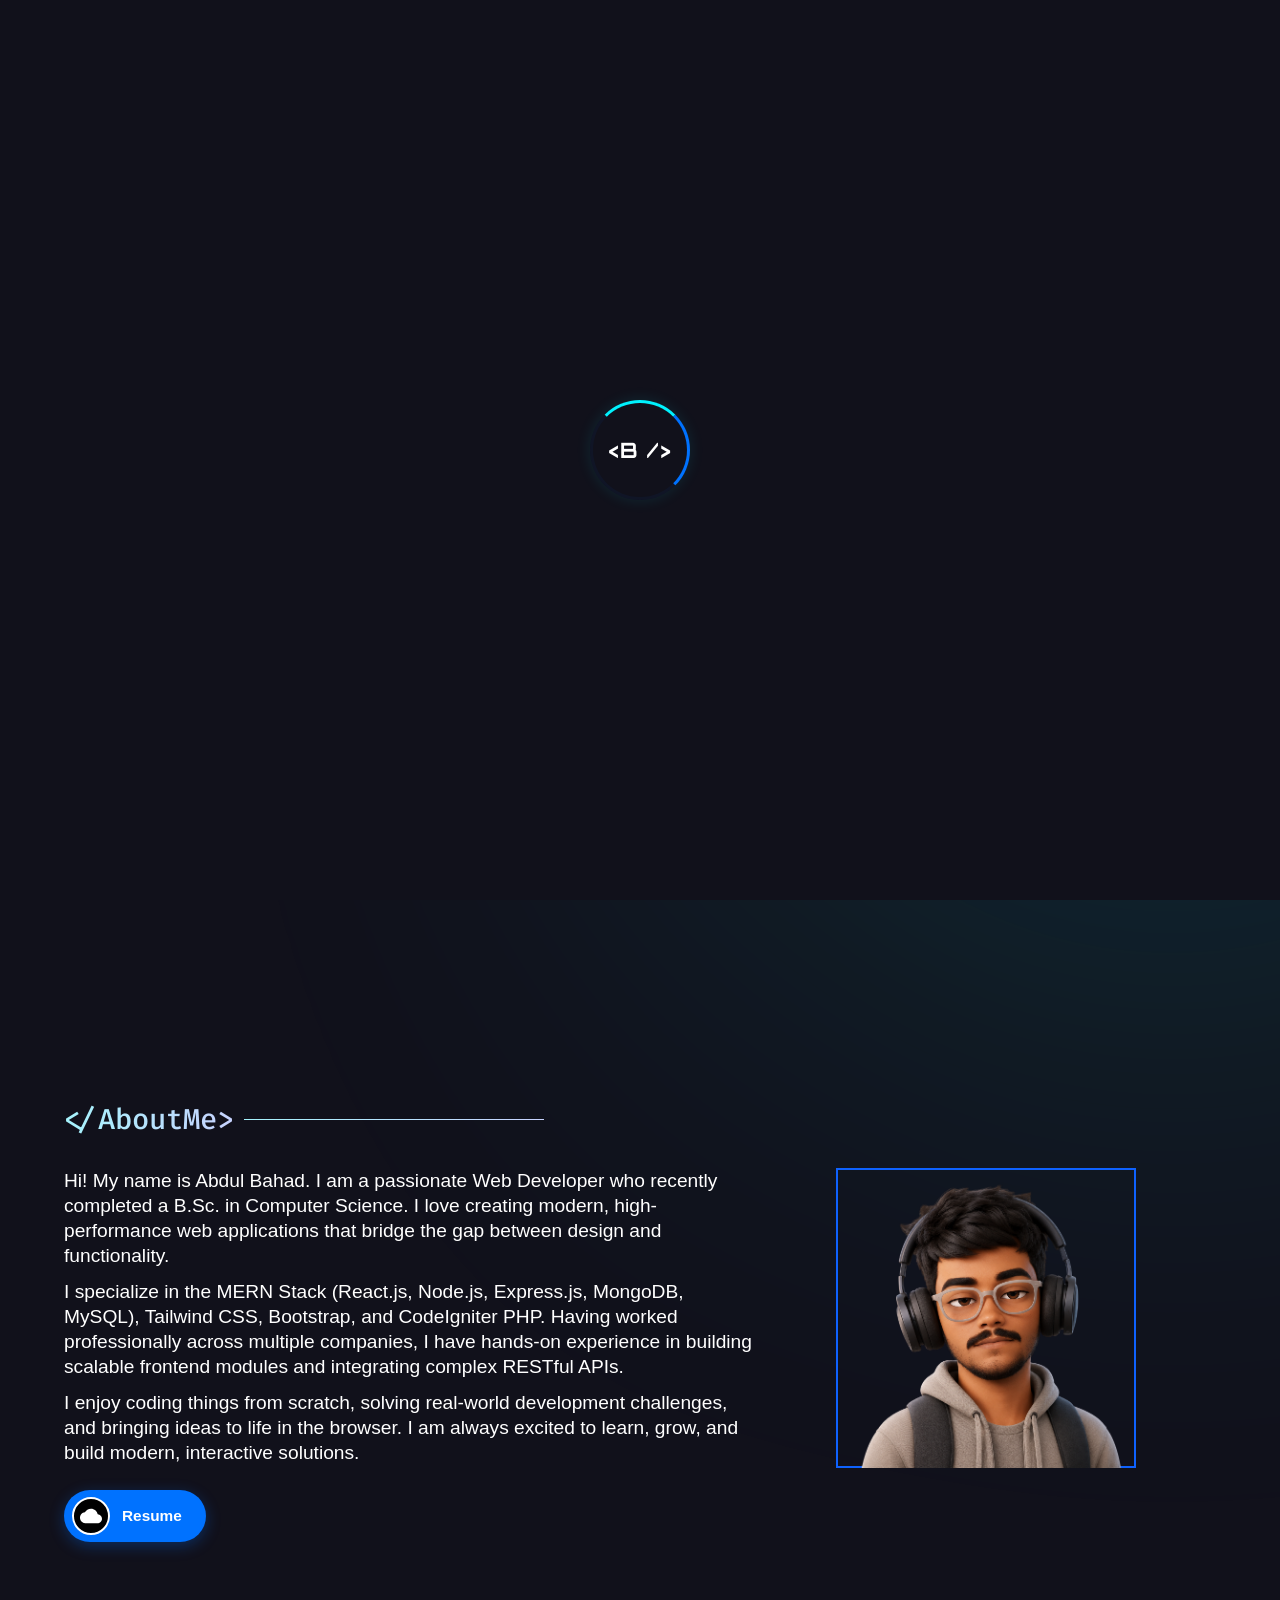
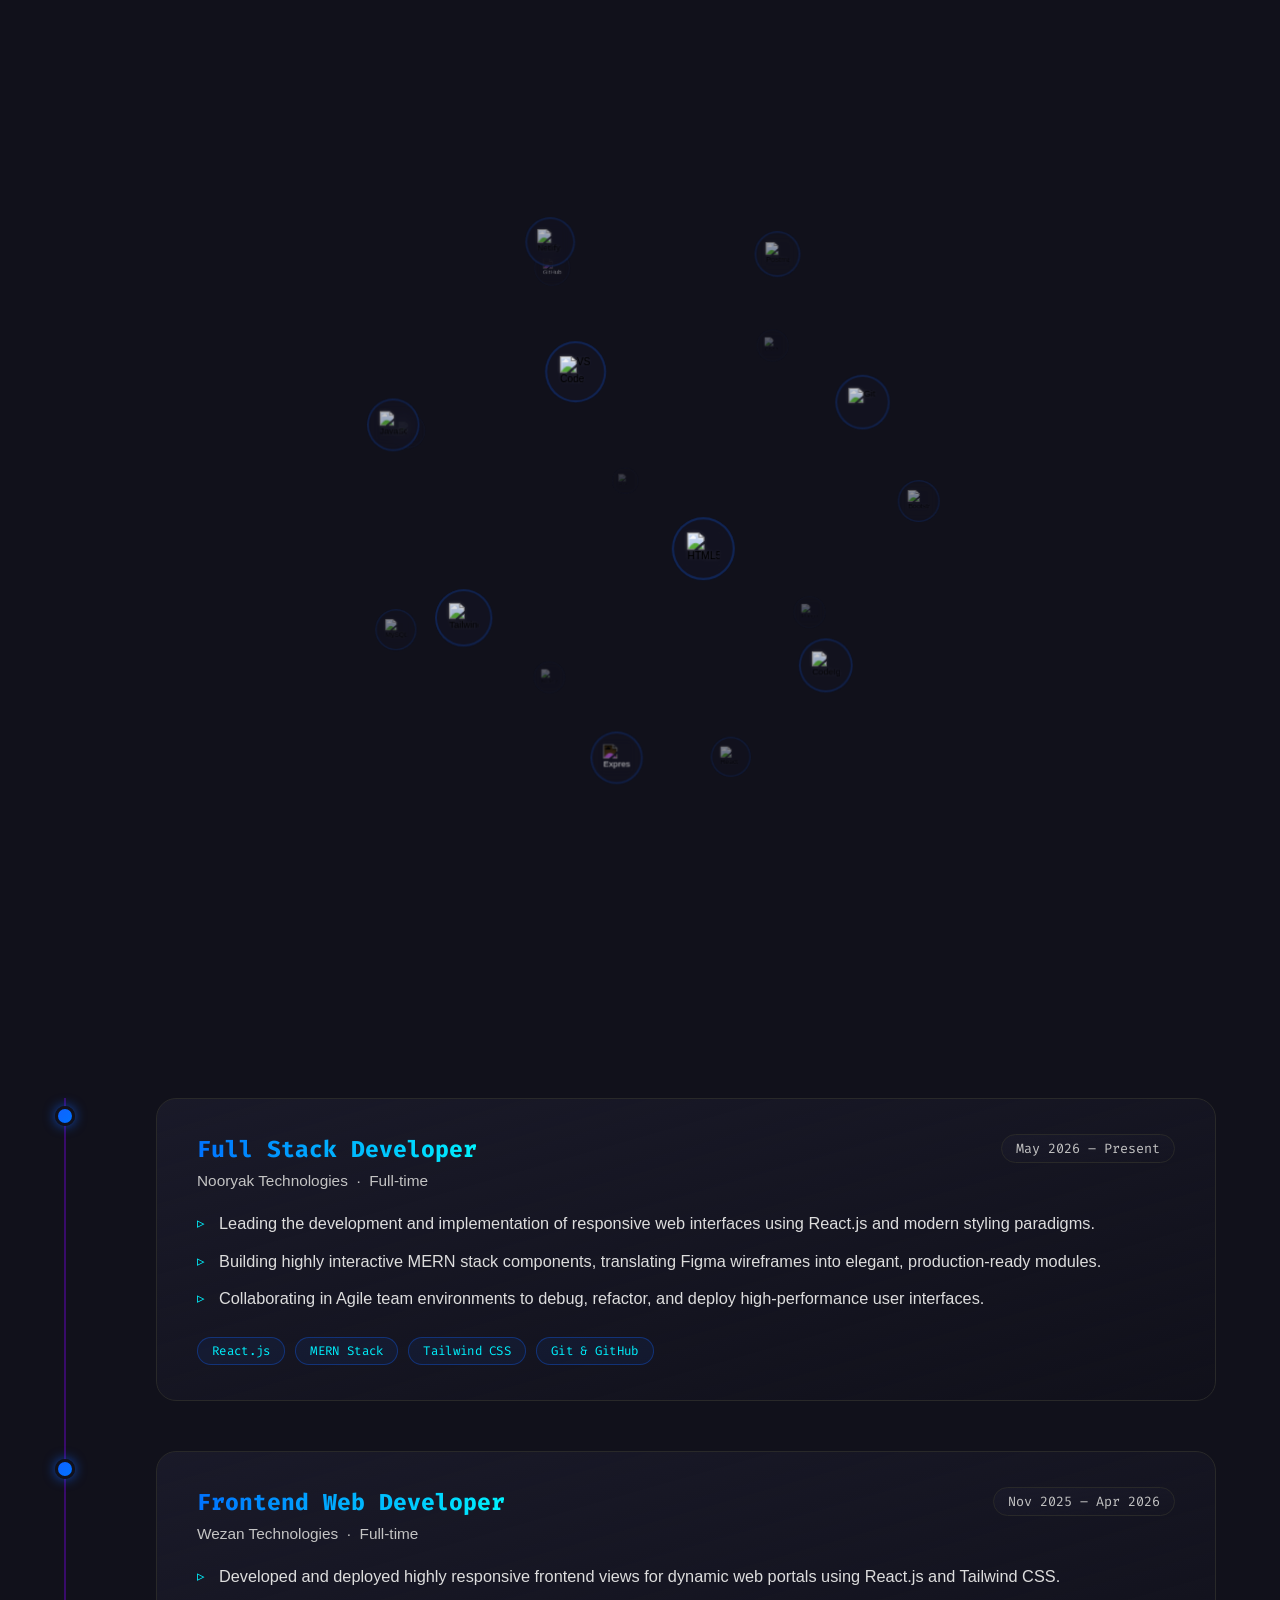
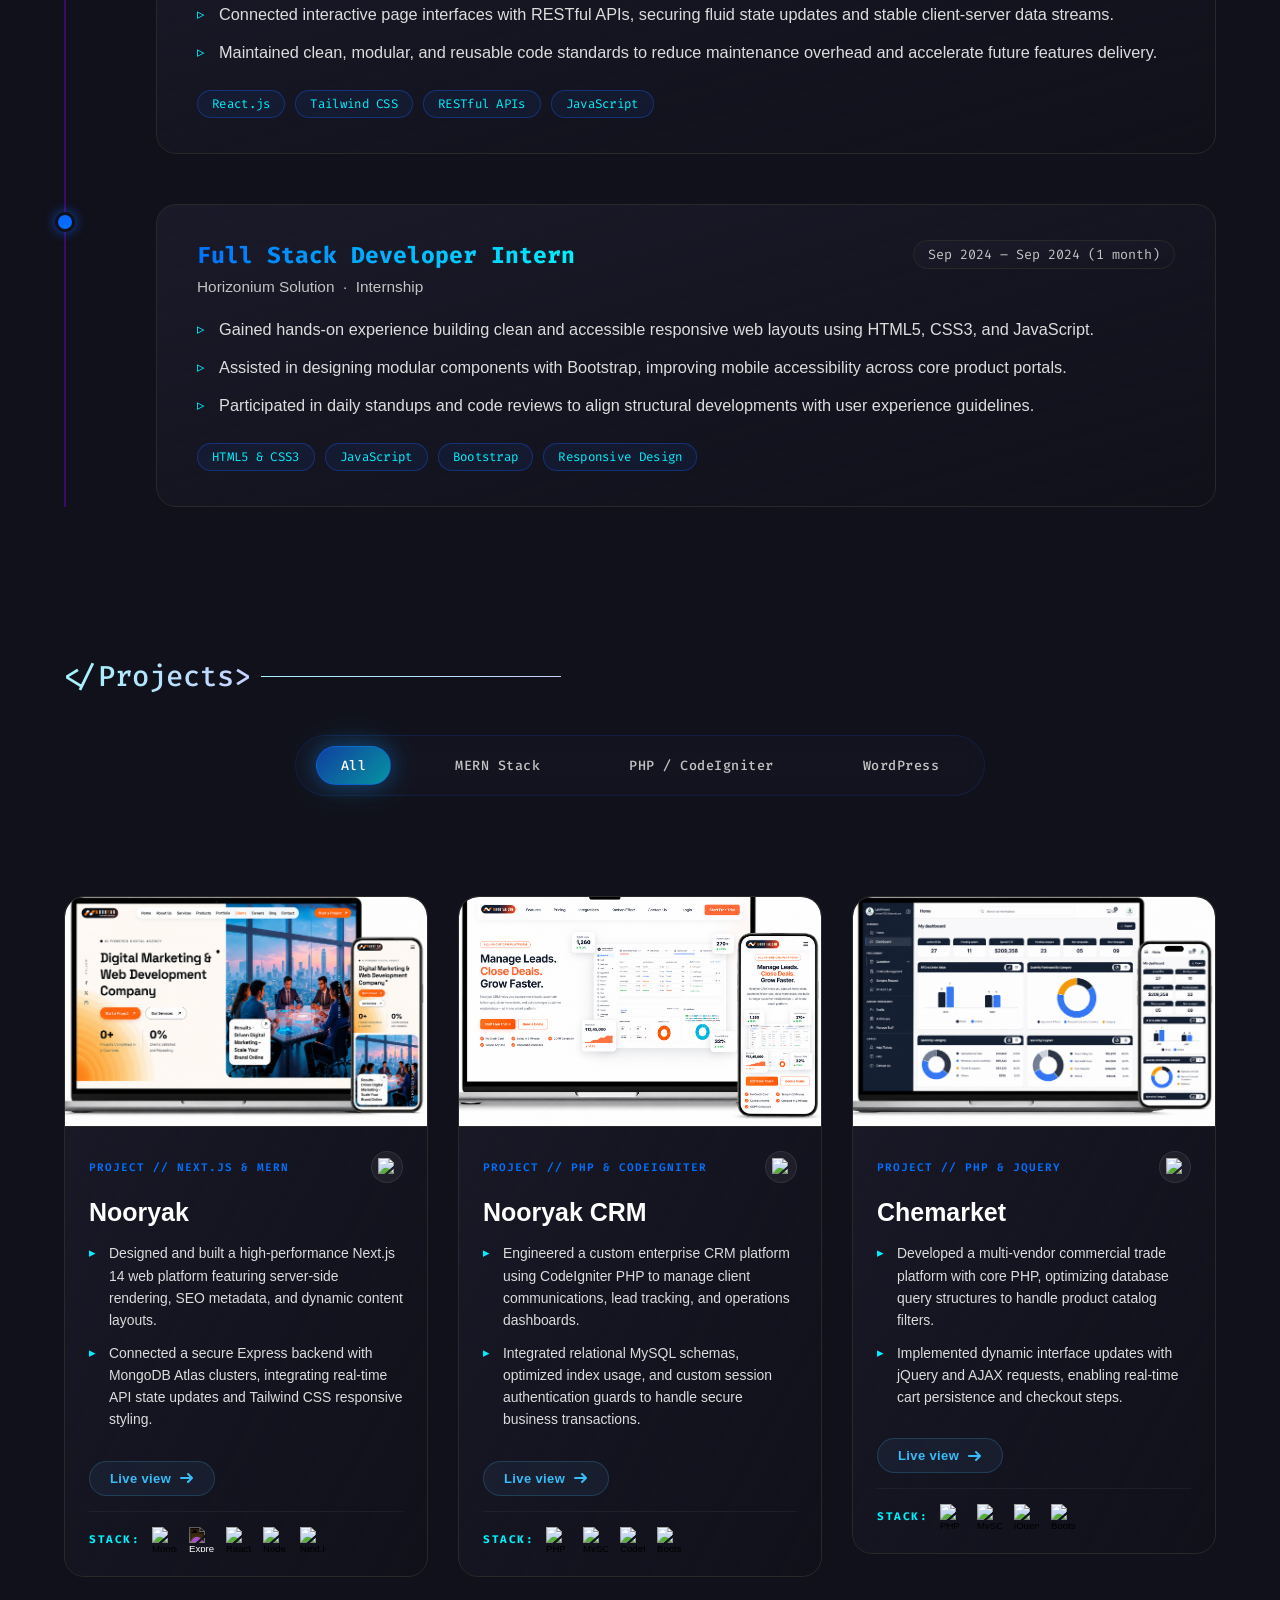
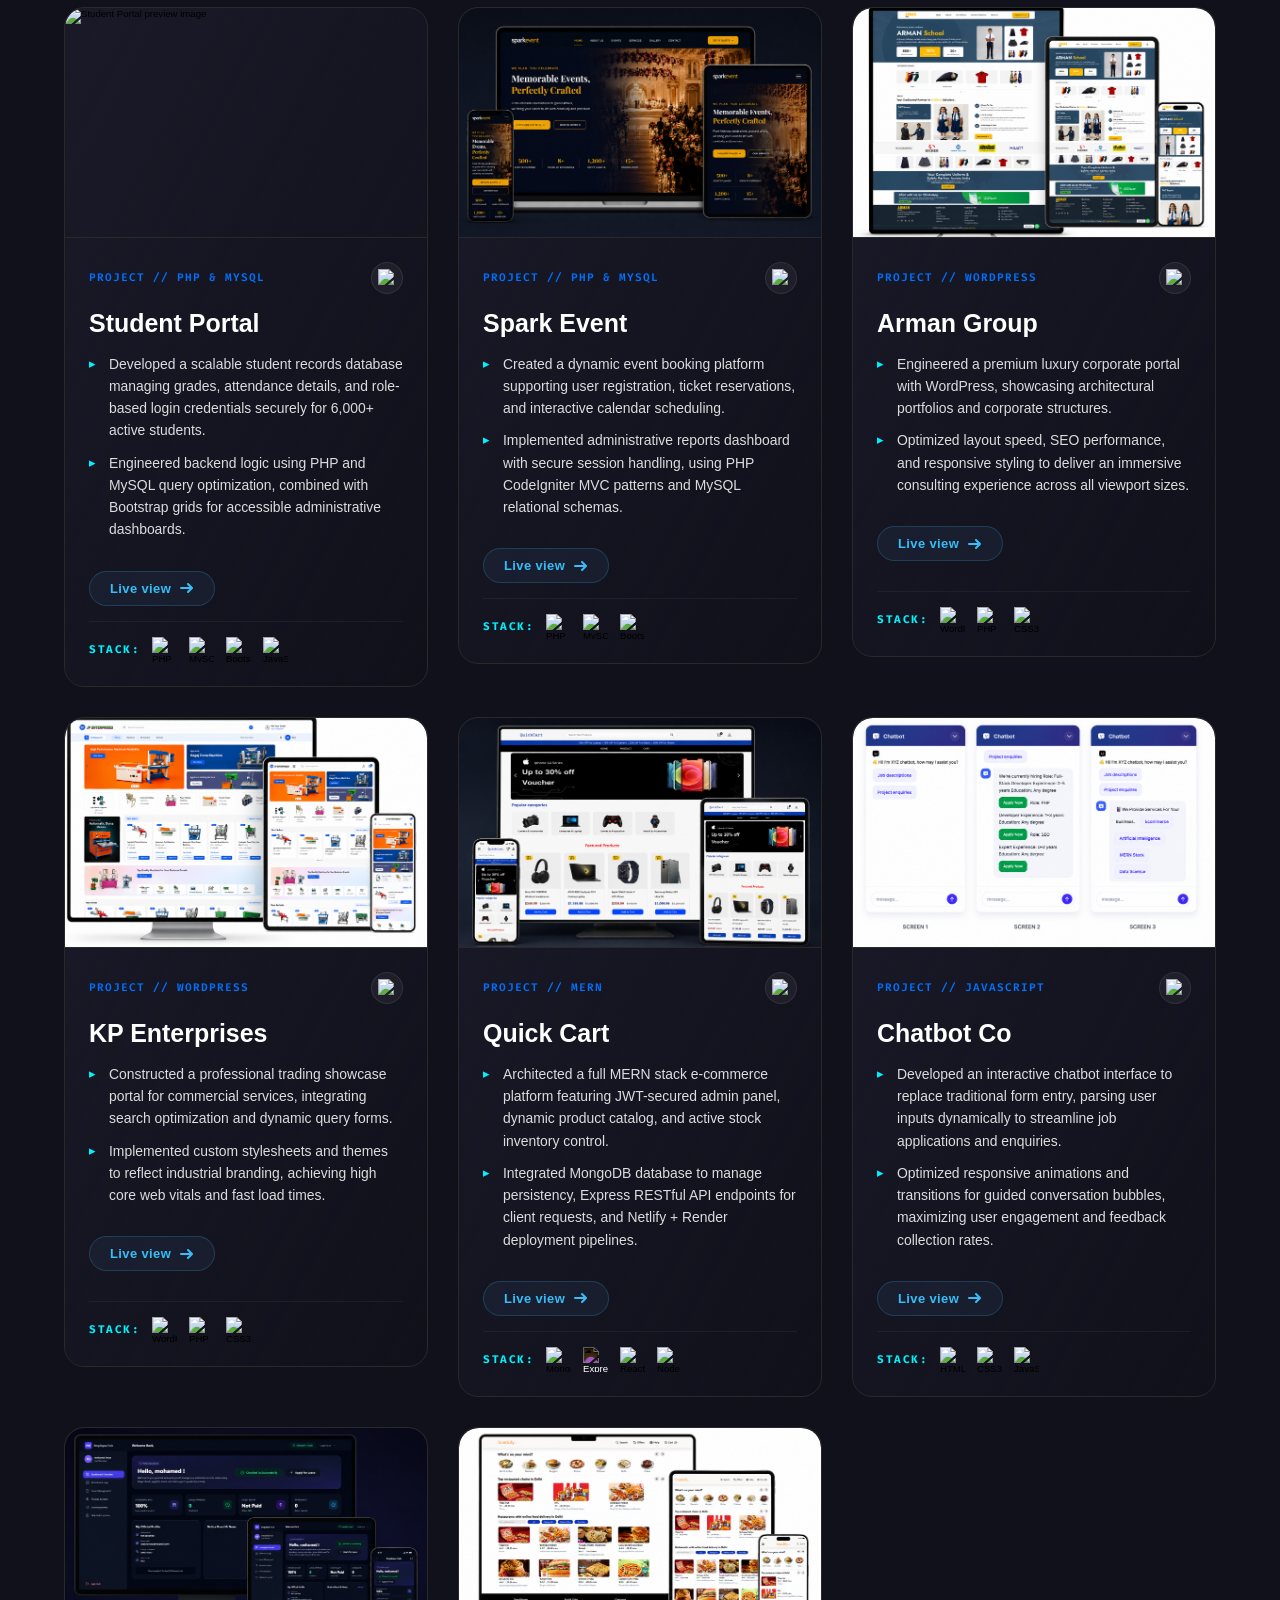
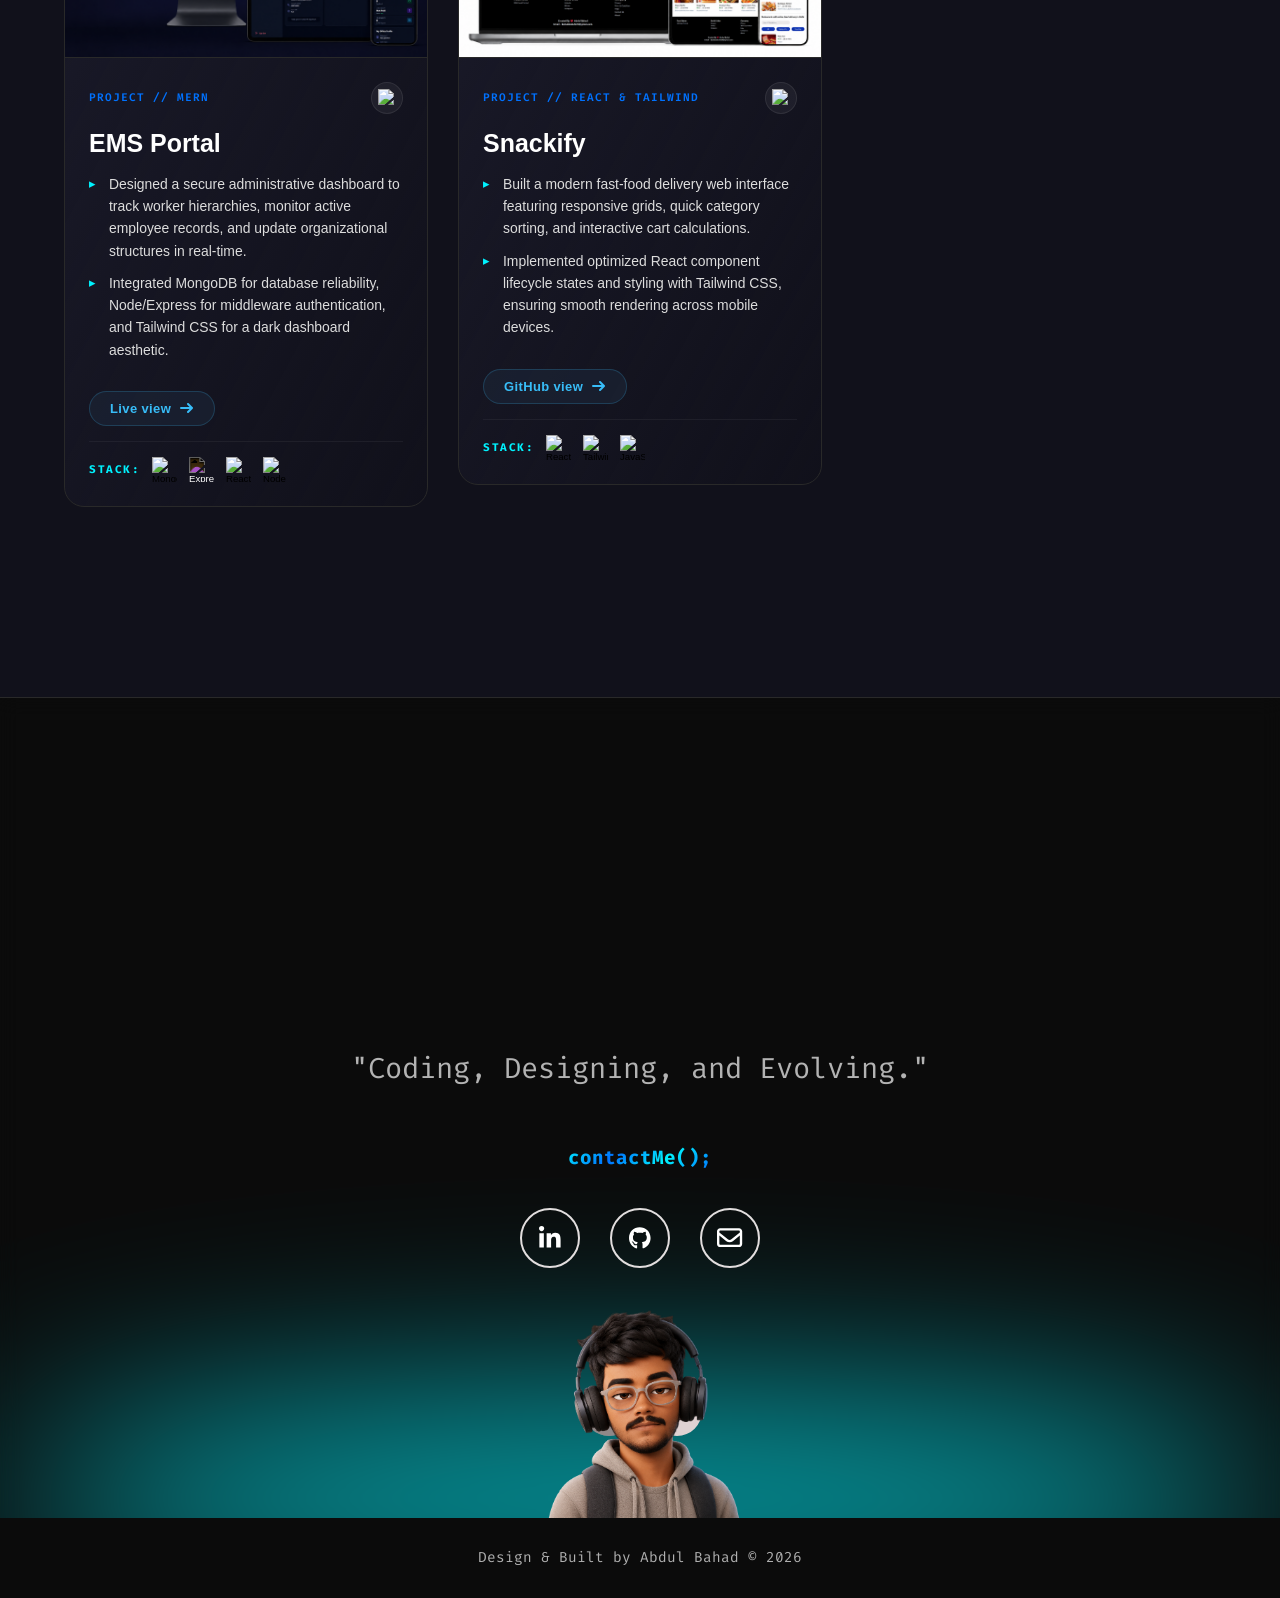
==== index.html @ e78c5736 "file uploaded" ====
<!DOCTYPE html>
<html lang="en">

<head>

  <script async src="https://www.googletagmanager.com/gtag/js?id=G-YMWDE0VTD3"></script>
  <script>
    window.dataLayer = window.dataLayer || [];
    function gtag() {
      dataLayer.push(arguments);
    }
    gtag("js", new Date());

    gtag("config", "G-YMWDE0VTD3");
  </script>

  <meta name="google-site-verification" content="zMNl24ruDnyqiliYwKNU_r09OkPCDKz0kMBtF9nqiCc" />


  <meta charset="UTF-8" />
  <meta http-equiv="X-UA-Compatible" content="IE=edge" />
  <meta name="viewport" content="width=device-width, initial-scale=1.0" />
  <meta name="robots" content="index, follow" />
  <meta name="theme-color" content="#000" />
  <meta name="description"
    content="Abdul Bahad | Portfolio, Visit and know about me & my projects/designs. B.Sc. Computer Science graduate skilled in the MERN Stack and CodeIgniter PHP." />
  <meta name="keywords"
    content="abdul bahad, abdul bahad portfolio, Abdul Bahad Portfolio, abdulbahad, abdul bahad web developer, full stack developer, frontend developer, php developer, codeigniter developer" />
  <meta name="author" content="Abdul Bahad" />
  <meta property="og:image" content="src/png/Preview-card-min.png" />
  <meta property="og:title" content="Abdul Bahad | Portfolio" />
  <meta property="og:description"
    content="Hi! My name is Abdul Bahad. I'm a Full Stack Web Developer. B.Sc. Computer Science graduate. Learn more about my projects, skills, and professional journey." />
  <meta property="og:url" content="https://abdulbahad123.github.io" />
  <meta property="og:site_name" content="Abdul Bahad Portfolio" />
  <meta name="twitter:card" content="summary_large_image" />
  <meta name="twitter:site" content="@abdulbahad123" />
  <meta name="twitter:title" content="Abdul Bahad | Portfolio" />
  <meta name="twitter:description"
    content="Hi! My name is Abdul Bahad. I'm a Full Stack Web Developer. B.Sc. Computer Science graduate. Learn more about my projects, skills, and professional journey." />
  <meta name="twitter:image" content="src/png/Preview-card-min.png" />
  <title>Abdul Bahad | Portfolio</title>

  <link rel="icon" type="image/png" href="src/png/portfolio_favicon.png" />
  <!-- aos cdn -->
  <link rel="stylesheet" href="https://unpkg.com/aos@next/dist/aos.css" />
  <!-- stylesheet -->
  <link rel="stylesheet" href="style.css" />
  <!-- google fonts-->
  <link rel="stylesheet"
    href="https://fonts.googleapis.com/css2?family=Passions+Conflict&family=Orbitron&family=Fira+Code&family=Six+Caps" />

<body class="body">
  <audio loop="" id="audioPlayer" style="display: none">
    <source src="src/mp3/preloader.mp3" type="audio/mp3" />
  </audio>
  <div id="preloader">
    <div class="loader-container">
      <div class="loader-spinner"></div>
      <div class="loader-logo">&lt;B /&gt;</div>
    </div>
  </div>
  <noscript>Allow Javascript</noscript>

  <!-- Interactive Constellation Background -->
  <canvas id="bg-canvas"></canvas>

  <header>
    <div class="cursor-inner" id="cursor-inner"></div>
    <div class="cursor-outer" id="cursor-outer"></div>

    <div class="navbar" id="navbar">
      <div class="hey">Hey!</div>
      <div class="logo" tabindex="0" aria-label="abdul bahad logo">
        Abdul
      </div>
      <div class="navbar-tabs" id="navbar-tabs">
        <ul class="navbar-tabs-ul">
          <li class="home activeThistab" class="navbar-tabs-li" data-aos="fade-down" data-aos-delay="100">
            <a href="#home" tabindex="0" aria-label="Home menu button">
              Home
            </a>
          </li>

          <li class="about" class="navbar-tabs-li" data-aos="fade-down" data-aos-delay="300">
            <a href="#about" aria-label="about menu button">
              AboutMe
            </a>
          </li>

          <li class="skills" class="navbar-tabs-li" data-aos="fade-down" data-aos-delay="500">
            <a href="#skills" aria-label="skills menu button">
              Skills
            </a>
          </li>

          <li class="experience" class="navbar-tabs-li" data-aos="fade-down" data-aos-delay="600">
            <a href="#experience" aria-label="experience menu button">
              Experience
            </a>
          </li>

          <li class="projects" class="navbar-tabs-li" data-aos="fade-down" data-aos-delay="700">
            <a href="#projects" aria-label="projects menu button">
              Projects
            </a>
          </li>
        </ul>
      </div>
      <!-- navbar tabs ends -->
    </div>
  </header>
  <!-- header ends here -->

  <main>
    <!-- hamburger -->
    <div class="hamburger" id="hamburger" data-aos="fade">
      <div class="hamburgerbase">
        <button id="hamburger-button" onclick="hamburgerMenu()" tabindex="0" aria-label="Menu Button">
          <span class="burger-bar" id="burger-bar1"></span>
          <span class="burger-bar" id="burger-bar2"></span>
          <span class="burger-bar" id="burger-bar3"></span>
        </button>
      </div>
    </div>
    <!-- hamburger -->
    <div class="mobiletogglemenu" id="mobiletogglemenu">
      <ul class="mobile-navbar-tabs-ul" id="mobile-ul">
        <li id="home-mobile-tab" class="mobile-navbar-tabs-li home activeThismobiletab" onclick="hidemenubyli()">
          <a href="#home" tabindex="0" aria-label="Home menu button">
            Home
          </a>
        </li>

        <li id="aboutme-mobile-tab" class="mobile-navbar-tabs-li about" onclick="hidemenubyli()">
          <a href="#about" tabindex="0" aria-label="about menu button">
            AboutMe
          </a>
        </li>
        <li id="skills-mobile-tab" class="mobile-navbar-tabs-li skills" onclick="hidemenubyli()">
          <a href="#skills" tabindex="0" aria-label="skills menu button">
            Skills
          </a>
        </li>

        <li id="experience-mobile-tab" class="mobile-navbar-tabs-li experience" onclick="hidemenubyli()">
          <a href="#experience" tabindex="0" aria-label="experience menu button">
            Experience
          </a>
        </li>

        <li id="projects-mobile-tab" class="mobile-navbar-tabs-li projects" onclick="hidemenubyli()">
          <a href="#projects" tabindex="0" aria-label="projects menu button">
            Projects
          </a>
        </li>
      </ul>
    </div>
    <!-- mobile toggle menu ends -->

    <section class="landing-page-container" id="home">
      <div class="blob"></div>

      <div class="hero-content-wrapper">
        <div class="text-content">
          <h1 id="hello-friend" data-aos="fade-up" data-aos-delay="0">
            Hello dev,
          </h1>
          <h2 id="name" data-aos="fade-up" data-aos-delay="200">
            Abdul Bahad.
          </h2>
          <h3 id="work" data-aos="fade-up" data-aos-delay="400">
            Full Stack Dev.
          </h3>
          <p id="info-para" data-aos="fade-up" data-aos-delay="600">
            Passionate about creating innovative web solutions that bridge the gap between design and
            functionality. I specialize in modern technologies and love turning complex problems into elegant,
            user-friendly applications.<br />
            <br />
            I value simple content structure, clean design patterns, and
            thoughtful interactions.
          </p>
          <div class="contact-btn-div" data-aos="fade-up" data-aos-delay="800">
            <a href="mailto:abdulbahad.dev@gmail.com" tabindex="-1">
              <button class="letsTalkBtn">
                Let's get started <span class="arrow">&gt;</span>
              </button></a>
          </div>
          <!-- contact-btn-div -->
        </div>

        <div class="hero-image-container" data-aos="fade-up" data-aos-delay="800">
          <div class="hero-avatar-wrapper">
            <img src="src/avatar/bahad_avatar.png" alt="Abdul Bahad" class="hero-avatar-img" />
          </div>
        </div>
      </div>

    </section>
    <!-- landing page ends here -->
    <section class="about-section-container" id="about" data-aos="fade-up">
      <div class="about-section">
        <div class="section-heading">
          <h2 class="section-heading-article" tabindex="0" aria-label="About me heading">
            &#60;/AboutMe&#62;
          </h2>
          <p class="sectionHeadingP"></p>
        </div>

        <div class="info-dp-section">
          <div class="about-info">
            <p tabindex="0">
              Hi! My name is Abdul Bahad. I am a passionate Web Developer who recently completed a B.Sc. in Computer Science. I love creating modern, high-performance web applications that bridge the gap between design and functionality.
            </p>
            <br />
            <p tabindex="0">
              I specialize in the MERN Stack (React.js, Node.js, Express.js, MongoDB, MySQL), Tailwind CSS, Bootstrap, and CodeIgniter PHP. Having worked professionally across multiple companies, I have hands-on experience in building scalable frontend modules and integrating complex RESTful APIs.
            </p>
            <br />
            <p tabindex="0">
              I enjoy coding things from scratch, solving real-world development challenges, and bringing ideas to life in the browser. I am always excited to learn, grow, and build modern, interactive solutions.
            </p>
            <!-- Resume button -->
            <button class="resume-btn" id="resume-btn" onclick="openURL()">
              <div class="sign">
                <svg viewBox="0 0 24 24" fill="none" xmlns="http://www.w3.org/2000/svg">
                  <path d="M19.35 10.04C18.67 6.59 15.64 4 12 4C9.11 4 6.6 5.64 5.35 8.04C2.34 8.36 0 10.91 0 14C0 17.09 2.51 19.64 5.56 19.98C5.7 19.99 5.85 20 6 20H19C21.76 20 24 17.76 24 15C24 12.36 21.95 10.22 19.35 10.04Z" fill="#ff7a00"/>
                  <path d="M12 16L8 12H11V9H13V12H16L12 16Z" fill="white"/>
                </svg>
              </div>
              <span class="text">Resume</span>
            </button>
          </div>

          <div class="dp" data-aos="fade-up">
            <img src="src/avatar/bahad_avatar.png" alt="Abdul Bahad" tabindex="0" aria-label="image of abdul bahad" />
          </div>
        </div>
      </div>
    </section>
    <!-- about section ends  -->

    <section class="skills-section-container" id="skills">
      <div class="skills-section">
        <div class="section-heading" data-aos="fade-up">
          <h2 class="section-heading-article" tabindex="0" aria-label="skills heading">
            &#60;/Skills&#62;
          </h2>
          <p class="sectionHeadingP"></p>
        </div>
      </div>

      <!-- 3D Rotating Tech Sphere -->
      <div class="tech-sphere-wrapper" data-aos="fade-up">
        <div class="tech-sphere-container" id="techSphere">
          <!-- Icons placed by JS in 3D sphere -->
        </div>
      </div>
    </section>
    <!-- skills section ends -->



    <section class="experience-section-container" id="experience">
      <div class="experience-section">
        <div class="section-heading" data-aos="fade-up">
          <h2 class="section-heading-article" tabindex="0" aria-label="Experience heading">
            &#60;/Experience&#62;
          </h2>
          <p class="sectionHeadingP"></p>
        </div>

        <div class="experience-timeline" data-aos="fade-up">

          <!-- Entry 1 (Nooryak Technologies) -->
          <div class="exp-entry">
            <div class="exp-dot"></div>
            <div class="exp-card">
              <div class="exp-card-header">
                <div>
                  <h3 class="exp-role">Full Stack Developer</h3>
                  <p class="exp-company">Nooryak Technologies &nbsp;·&nbsp; Full-time</p>
                </div>
                <span class="exp-date">May 2026 – Present</span>
              </div>
              <ul class="exp-bullets">
                <li>Leading the development and implementation of responsive web interfaces using React.js and modern styling paradigms.</li>
                <li>Building highly interactive MERN stack components, translating Figma wireframes into elegant, production-ready modules.</li>
                <li>Collaborating in Agile team environments to debug, refactor, and deploy high-performance user interfaces.</li>
              </ul>
              <div class="exp-tags">
                <span class="exp-tag">React.js</span>
                <span class="exp-tag">MERN Stack</span>
                <span class="exp-tag">Tailwind CSS</span>
                <span class="exp-tag">Git & GitHub</span>
              </div>
            </div>
          </div>

          <!-- Entry 2 (Wezan Technologies) -->
          <div class="exp-entry">
            <div class="exp-dot"></div>
            <div class="exp-card">
              <div class="exp-card-header">
                <div>
                  <h3 class="exp-role">Frontend Web Developer</h3>
                  <p class="exp-company">Wezan Technologies &nbsp;·&nbsp; Full-time</p>
                </div>
                <span class="exp-date">Nov 2025 – Apr 2026</span>
              </div>
              <ul class="exp-bullets">
                <li>Developed and deployed highly responsive frontend views for dynamic web portals using React.js and Tailwind CSS.</li>
                <li>Connected interactive page interfaces with RESTful APIs, securing fluid state updates and stable client-server data streams.</li>
                <li>Maintained clean, modular, and reusable code standards to reduce maintenance overhead and accelerate future features delivery.</li>
              </ul>
              <div class="exp-tags">
                <span class="exp-tag">React.js</span>
                <span class="exp-tag">Tailwind CSS</span>
                <span class="exp-tag">RESTful APIs</span>
                <span class="exp-tag">JavaScript</span>
              </div>
            </div>
          </div>

          <!-- Entry 3 (Horizonium Solution) -->
          <div class="exp-entry">
            <div class="exp-dot"></div>
            <div class="exp-card">
              <div class="exp-card-header">
                <div>
                  <h3 class="exp-role">Full Stack Developer Intern</h3>
                  <p class="exp-company">Horizonium Solution &nbsp;·&nbsp; Internship</p>
                </div>
                <span class="exp-date">Sep 2024 – Sep 2024 (1 month)</span>
              </div>
              <ul class="exp-bullets">
                <li>Gained hands-on experience building clean and accessible responsive web layouts using HTML5, CSS3, and JavaScript.</li>
                <li>Assisted in designing modular components with Bootstrap, improving mobile accessibility across core product portals.</li>
                <li>Participated in daily standups and code reviews to align structural developments with user experience guidelines.</li>
              </ul>
              <div class="exp-tags">
                <span class="exp-tag">HTML5 & CSS3</span>
                <span class="exp-tag">JavaScript</span>
                <span class="exp-tag">Bootstrap</span>
                <span class="exp-tag">Responsive Design</span>
              </div>
            </div>
          </div>

        </div>
      </div>
    </section>


    <section class="projects-section-container" id="projects">
      <div class="projects-section-div">
        <div class="section-heading" data-aos="fade-up">
          <h2 class="section-heading-article" tabindex="0" aria-label="My projects starts from here">
            &#60;/Projects&#62;
          </h2>
          <p class="sectionHeadingP"></p>
        </div>

        <div class="project-tabs-container" data-aos="fade-up">
          <button class="project-tab active" data-filter="all">All</button>
          <button class="project-tab" data-filter="mern">
            <img src="https://cdn.jsdelivr.net/gh/devicons/devicon/icons/react/react-original.svg" alt="" class="tab-icon" />MERN Stack
          </button>
          <button class="project-tab" data-filter="php">
            <img src="https://cdn.jsdelivr.net/gh/devicons/devicon/icons/php/php-original.svg" alt="" class="tab-icon" />PHP / CodeIgniter
          </button>
          <button class="project-tab" data-filter="wordpress">
            <img src="https://cdn.jsdelivr.net/gh/devicons/devicon/icons/wordpress/wordpress-plain.svg" alt="" class="tab-icon wp-tab-icon" />WordPress
          </button>
        </div>

        <div class="project-boxes-div">
          <!-- Project 1 (Quick Cart) -->
          <!-- Project 1 (Nooryak) -->
          <div data-aos="fade-up" class="project-box-wrapper" data-category="mern">
            <div class="project-box" id="project-box-nooryak">
              <div class="image-div">
                <img src="src/Project/nooryak.png" alt="Nooryak preview image" />
              </div>
              <div class="info-div">
                <div class="project-subtitle-row">
                  <span class="project-category-tag">PROJECT // NEXT.JS & MERN</span>
                  <div class="project-badge">
                    <img src="https://cdn.jsdelivr.net/gh/devicons/devicon/icons/nextjs/nextjs-original.svg" alt="Next.js icon" class="project-badge-icon" />
                  </div>
                </div>
                <h3 class="ProjectHeading">Nooryak</h3>
                <ul class="project-bullet-list">
                  <li>Designed and built a high-performance Next.js 14 web platform featuring server-side rendering, SEO metadata, and dynamic content layouts.</li>
                  <li>Connected a secure Express backend with MongoDB Atlas clusters, integrating real-time API state updates and Tailwind CSS responsive styling.</li>
                </ul>
                <div class="project-buttons">
                  <a href="https://nooryak.com/" target="_blank" class="cta" aria-label="Visit Nooryak Live">
                    <span>Live view</span>
                    <svg viewBox="0 0 13 10" height="10px" width="15px">
                      <path d="M1,5 L11,5"></path>
                      <polyline points="8 1 12 5 8 9"></polyline>
                    </svg>
                  </a>
                </div>
                <div class="project-stack-row">
                  <span class="stack-label">STACK:</span>
                  <div class="project-tech-stack">
                    <img src="https://cdn.jsdelivr.net/gh/devicons/devicon/icons/mongodb/mongodb-original.svg" alt="MongoDB" class="tech-stack-icon" title="MongoDB" />
                    <img src="https://cdn.jsdelivr.net/gh/devicons/devicon/icons/express/express-original.svg" alt="Express" class="tech-stack-icon" title="Express.js" />
                    <img src="https://cdn.jsdelivr.net/gh/devicons/devicon/icons/react/react-original.svg" alt="React" class="tech-stack-icon" title="React.js" />
                    <img src="https://cdn.jsdelivr.net/gh/devicons/devicon/icons/nodejs/nodejs-original.svg" alt="Node" class="tech-stack-icon" title="Node.js" />
                    <img src="https://cdn.jsdelivr.net/gh/devicons/devicon/icons/nextjs/nextjs-original.svg" alt="Next.js" class="tech-stack-icon" title="Next.js" />
                  </div>
                </div>
              </div>
            </div>
          </div>
          <!-- ---------------------- -->
          <!-- Project 2 (Nooryak CRM) -->
          <div data-aos="fade-up" class="project-box-wrapper" data-category="php">
            <div class="project-box" id="project-box-nooryakcrm">
              <div class="image-div">
                <img src="src/Project/nooryakcrm.png" alt="Nooryak CRM preview image" />
              </div>
              <div class="info-div">
                <div class="project-subtitle-row">
                  <span class="project-category-tag">PROJECT // PHP & CODEIGNITER</span>
                  <div class="project-badge">
                    <img src="https://cdn.jsdelivr.net/gh/devicons/devicon/icons/codeigniter/codeigniter-plain.svg" alt="CodeIgniter icon" class="project-badge-icon" />
                  </div>
                </div>
                <h3 class="ProjectHeading">Nooryak CRM</h3>
                <ul class="project-bullet-list">
                  <li>Engineered a custom enterprise CRM platform using CodeIgniter PHP to manage client communications, lead tracking, and operations dashboards.</li>
                  <li>Integrated relational MySQL schemas, optimized index usage, and custom session authentication guards to handle secure business transactions.</li>
                </ul>
                <div class="project-buttons">
                  <a href="https://nooryakcrm.com/" target="_blank" class="cta" aria-label="Visit Nooryak CRM Live">
                    <span>Live view</span>
                    <svg viewBox="0 0 13 10" height="10px" width="15px">
                      <path d="M1,5 L11,5"></path>
                      <polyline points="8 1 12 5 8 9"></polyline>
                    </svg>
                  </a>
                </div>
                <div class="project-stack-row">
                  <span class="stack-label">STACK:</span>
                  <div class="project-tech-stack">
                    <img src="https://cdn.jsdelivr.net/gh/devicons/devicon/icons/php/php-original.svg" alt="PHP" class="tech-stack-icon" title="PHP" />
                    <img src="https://cdn.jsdelivr.net/gh/devicons/devicon/icons/mysql/mysql-original.svg" alt="MySQL" class="tech-stack-icon" title="MySQL" />
                    <img src="https://cdn.jsdelivr.net/gh/devicons/devicon/icons/codeigniter/codeigniter-plain.svg" alt="CodeIgniter" class="tech-stack-icon" title="CodeIgniter" />
                    <img src="https://cdn.jsdelivr.net/gh/devicons/devicon/icons/bootstrap/bootstrap-original.svg" alt="Bootstrap" class="tech-stack-icon" title="Bootstrap" />
                  </div>
                </div>
              </div>
            </div>
          </div>
          <!-- ---------------------- -->
          <!-- Project 3 (Chemarket) -->
          <div data-aos="fade-up" class="project-box-wrapper" data-category="php">
            <div class="project-box" id="project-box-chemarket">
              <div class="image-div">
                <img src="src/Project/chemarket.png" alt="Chemarket preview image" />
              </div>
              <div class="info-div">
                <div class="project-subtitle-row">
                  <span class="project-category-tag">PROJECT // PHP & JQUERY</span>
                  <div class="project-badge">
                    <img src="https://cdn.jsdelivr.net/gh/devicons/devicon/icons/php/php-original.svg" alt="PHP icon" class="project-badge-icon" />
                  </div>
                </div>
                <h3 class="ProjectHeading">Chemarket</h3>
                <ul class="project-bullet-list">
                  <li>Developed a multi-vendor commercial trade platform with core PHP, optimizing database query structures to handle product catalog filters.</li>
                  <li>Implemented dynamic interface updates with jQuery and AJAX requests, enabling real-time cart persistence and checkout steps.</li>
                </ul>
                <div class="project-buttons">
                  <a href="https://chemarket.com/" target="_blank" class="cta" aria-label="Visit Chemarket Live">
                    <span>Live view</span>
                    <svg viewBox="0 0 13 10" height="10px" width="15px">
                      <path d="M1,5 L11,5"></path>
                      <polyline points="8 1 12 5 8 9"></polyline>
                    </svg>
                  </a>
                </div>
                <div class="project-stack-row">
                  <span class="stack-label">STACK:</span>
                  <div class="project-tech-stack">
                    <img src="https://cdn.jsdelivr.net/gh/devicons/devicon/icons/php/php-original.svg" alt="PHP" class="tech-stack-icon" title="PHP" />
                    <img src="https://cdn.jsdelivr.net/gh/devicons/devicon/icons/mysql/mysql-original.svg" alt="MySQL" class="tech-stack-icon" title="MySQL" />
                    <img src="https://cdn.jsdelivr.net/gh/devicons/devicon/icons/jquery/jquery-original.svg" alt="jQuery" class="tech-stack-icon" title="jQuery" />
                    <img src="https://cdn.jsdelivr.net/gh/devicons/devicon/icons/bootstrap/bootstrap-original.svg" alt="Bootstrap" class="tech-stack-icon" title="Bootstrap" />
                  </div>
                </div>
              </div>
            </div>
          </div>
          <!-- ---------------------- -->
          <!-- Project 4 (Student Portal) -->
          <div data-aos="fade-up" class="project-box-wrapper" data-category="php">
            <div class="project-box" id="project-box-studentportal">
              <div class="image-div">
                <img src="src/webp/notesync-preview.webp" alt="Student Portal preview image" />
              </div>
              <div class="info-div">
                <div class="project-subtitle-row">
                  <span class="project-category-tag">PROJECT // PHP & MYSQL</span>
                  <div class="project-badge">
                    <img src="https://cdn.jsdelivr.net/gh/devicons/devicon/icons/php/php-original.svg" alt="PHP Student icon" class="project-badge-icon" />
                  </div>
                </div>
                <h3 class="ProjectHeading">Student Portal</h3>
                <ul class="project-bullet-list">
                  <li>Developed a scalable student records database managing grades, attendance details, and role-based login credentials securely for 6,000+ active students.</li>
                  <li>Engineered backend logic using PHP and MySQL query optimization, combined with Bootstrap grids for accessible administrative dashboards.</li>
                </ul>
                <div class="project-buttons">
                  <a href="https://nmedemo.free.nf/" target="_blank" class="cta" aria-label="Visit Student Portal Live">
                    <span>Live view</span>
                    <svg viewBox="0 0 13 10" height="10px" width="15px">
                      <path d="M1,5 L11,5"></path>
                      <polyline points="8 1 12 5 8 9"></polyline>
                    </svg>
                  </a>
                </div>
                <div class="project-stack-row">
                  <span class="stack-label">STACK:</span>
                  <div class="project-tech-stack">
                    <img src="https://cdn.jsdelivr.net/gh/devicons/devicon/icons/php/php-original.svg" alt="PHP" class="tech-stack-icon" title="PHP" />
                    <img src="https://cdn.jsdelivr.net/gh/devicons/devicon/icons/mysql/mysql-original.svg" alt="MySQL" class="tech-stack-icon" title="MySQL" />
                    <img src="https://cdn.jsdelivr.net/gh/devicons/devicon/icons/bootstrap/bootstrap-original.svg" alt="Bootstrap" class="tech-stack-icon" title="Bootstrap" />
                    <img src="https://cdn.jsdelivr.net/gh/devicons/devicon/icons/javascript/javascript-original.svg" alt="JavaScript" class="tech-stack-icon" title="JavaScript" />
                  </div>
                </div>
              </div>
            </div>
          </div>
          <!-- ---------------------- -->
          <!-- Project 5 (Spark Event) -->
          <div data-aos="fade-up" class="project-box-wrapper" data-category="php">
            <div class="project-box" id="project-box-sparkevent">
              <div class="image-div">
                <img src="src/Project/spark_event.png" alt="Spark Event preview image" />
              </div>
              <div class="info-div">
                <div class="project-subtitle-row">
                  <span class="project-category-tag">PROJECT // PHP & MYSQL</span>
                  <div class="project-badge">
                    <img src="https://cdn.jsdelivr.net/gh/devicons/devicon/icons/php/php-original.svg" alt="PHP icon" class="project-badge-icon" />
                  </div>
                </div>
                <h3 class="ProjectHeading">Spark Event</h3>
                <ul class="project-bullet-list">
                  <li>Created a dynamic event booking platform supporting user registration, ticket reservations, and interactive calendar scheduling.</li>
                  <li>Implemented administrative reports dashboard with secure session handling, using PHP CodeIgniter MVC patterns and MySQL relational schemas.</li>
                </ul>
                <div class="project-buttons">
                  <a href="https://sparkevent.in/" target="_blank" class="cta" aria-label="Visit Spark Event Live">
                    <span>Live view</span>
                    <svg viewBox="0 0 13 10" height="10px" width="15px">
                      <path d="M1,5 L11,5"></path>
                      <polyline points="8 1 12 5 8 9"></polyline>
                    </svg>
                  </a>
                </div>
                <div class="project-stack-row">
                  <span class="stack-label">STACK:</span>
                  <div class="project-tech-stack">
                    <img src="https://cdn.jsdelivr.net/gh/devicons/devicon/icons/php/php-original.svg" alt="PHP" class="tech-stack-icon" title="PHP" />
                    <img src="https://cdn.jsdelivr.net/gh/devicons/devicon/icons/mysql/mysql-original.svg" alt="MySQL" class="tech-stack-icon" title="MySQL" />
                    <img src="https://cdn.jsdelivr.net/gh/devicons/devicon/icons/bootstrap/bootstrap-original.svg" alt="Bootstrap" class="tech-stack-icon" title="Bootstrap" />
                  </div>
                </div>
              </div>
            </div>
          </div>
          <!-- ---------------------- -->
          <!-- Project 6 (Arman Group) -->
          <div data-aos="fade-up" class="project-box-wrapper" data-category="wordpress">
            <div class="project-box" id="project-box-armangroup">
              <div class="image-div">
                <img src="src/Project/armangroup.png" alt="Arman Group preview image" />
              </div>
              <div class="info-div">
                <div class="project-subtitle-row">
                  <span class="project-category-tag">PROJECT // WORDPRESS</span>
                  <div class="project-badge">
                    <img src="https://cdn.jsdelivr.net/gh/devicons/devicon/icons/wordpress/wordpress-plain.svg" alt="WordPress icon" class="project-badge-icon" />
                  </div>
                </div>
                <h3 class="ProjectHeading">Arman Group</h3>
                <ul class="project-bullet-list">
                  <li>Engineered a premium luxury corporate portal with WordPress, showcasing architectural portfolios and corporate structures.</li>
                  <li>Optimized layout speed, SEO performance, and responsive styling to deliver an immersive consulting experience across all viewport sizes.</li>
                </ul>
                <div class="project-buttons">
                  <a href="https://armangroup.co.in/" target="_blank" class="cta" aria-label="Visit Arman Group Live">
                    <span>Live view</span>
                    <svg viewBox="0 0 13 10" height="10px" width="15px">
                      <path d="M1,5 L11,5"></path>
                      <polyline points="8 1 12 5 8 9"></polyline>
                    </svg>
                  </a>
                </div>
                <div class="project-stack-row">
                  <span class="stack-label">STACK:</span>
                  <div class="project-tech-stack">
                    <img src="https://cdn.jsdelivr.net/gh/devicons/devicon/icons/wordpress/wordpress-plain.svg" alt="WordPress" class="tech-stack-icon" title="WordPress" />
                    <img src="https://cdn.jsdelivr.net/gh/devicons/devicon/icons/php/php-original.svg" alt="PHP" class="tech-stack-icon" title="PHP" />
                    <img src="https://cdn.jsdelivr.net/gh/devicons/devicon/icons/css3/css3-original.svg" alt="CSS3" class="tech-stack-icon" title="CSS" />
                  </div>
                </div>
              </div>
            </div>
          </div>
          <!-- --------------------- -->
          <!-- Project 7 (KP Enterprises) -->
          <div data-aos="fade-up" class="project-box-wrapper" data-category="wordpress">
            <div class="project-box" id="project-box-enterprises">
              <div class="image-div">
                <img src="src/Project/enterprises.png" alt="KP Enterprises preview image" />
              </div>
              <div class="info-div">
                <div class="project-subtitle-row">
                  <span class="project-category-tag">PROJECT // WORDPRESS</span>
                  <div class="project-badge">
                    <img src="https://cdn.jsdelivr.net/gh/devicons/devicon/icons/wordpress/wordpress-plain.svg" alt="WordPress icon" class="project-badge-icon" />
                  </div>
                </div>
                <h3 class="ProjectHeading">KP Enterprises</h3>
                <ul class="project-bullet-list">
                  <li>Constructed a professional trading showcase portal for commercial services, integrating search optimization and dynamic query forms.</li>
                  <li>Implemented custom stylesheets and themes to reflect industrial branding, achieving high core web vitals and fast load times.</li>
                </ul>
                <div class="project-buttons">
                  <a href="https://enterpriseskp.in/" target="_blank" class="cta" aria-label="Visit KP Enterprises Live">
                    <span>Live view</span>
                    <svg viewBox="0 0 13 10" height="10px" width="15px">
                      <path d="M1,5 L11,5"></path>
                      <polyline points="8 1 12 5 8 9"></polyline>
                    </svg>
                  </a>
                </div>
                <div class="project-stack-row">
                  <span class="stack-label">STACK:</span>
                  <div class="project-tech-stack">
                    <img src="https://cdn.jsdelivr.net/gh/devicons/devicon/icons/wordpress/wordpress-plain.svg" alt="WordPress" class="tech-stack-icon" title="WordPress" />
                    <img src="https://cdn.jsdelivr.net/gh/devicons/devicon/icons/php/php-original.svg" alt="PHP" class="tech-stack-icon" title="PHP" />
                    <img src="https://cdn.jsdelivr.net/gh/devicons/devicon/icons/css3/css3-original.svg" alt="CSS3" class="tech-stack-icon" title="CSS" />
                  </div>
                </div>
              </div>
            </div>
          </div>
          <!-- --------------------- -->
          <!-- Project 8 (Quick Cart) -->
          <div data-aos="fade-up" class="project-box-wrapper" data-category="mern">
            <div class="project-box" id="project-box-quickcart">
              <div class="image-div">
                <img src="src/Project/quickcart.png" alt="Quick Cart preview image" />
              </div>
              <div class="info-div">
                <div class="project-subtitle-row">
                  <span class="project-category-tag">PROJECT // MERN</span>
                  <div class="project-badge">
                    <img src="https://cdn.jsdelivr.net/gh/devicons/devicon/icons/react/react-original.svg" alt="React icon" class="project-badge-icon" />
                  </div>
                </div>
                <h3 class="ProjectHeading">Quick Cart</h3>
                <ul class="project-bullet-list">
                  <li>Architected a full MERN stack e-commerce platform featuring JWT-secured admin panel, dynamic product catalog, and active stock inventory control.</li>
                  <li>Integrated MongoDB database to manage persistency, Express RESTful API endpoints for client requests, and Netlify + Render deployment pipelines.</li>
                </ul>
                <div class="project-buttons">
                  <a href="https://quickcartecomm.netlify.app/" target="_blank" class="cta" aria-label="Visit Quick Cart Live">
                    <span>Live view</span>
                    <svg viewBox="0 0 13 10" height="10px" width="15px">
                      <path d="M1,5 L11,5"></path>
                      <polyline points="8 1 12 5 8 9"></polyline>
                    </svg>
                  </a>
                </div>
                <div class="project-stack-row">
                  <span class="stack-label">STACK:</span>
                  <div class="project-tech-stack">
                    <img src="https://cdn.jsdelivr.net/gh/devicons/devicon/icons/mongodb/mongodb-original.svg" alt="MongoDB" class="tech-stack-icon" title="MongoDB" />
                    <img src="https://cdn.jsdelivr.net/gh/devicons/devicon/icons/express/express-original.svg" alt="Express" class="tech-stack-icon" title="Express.js" />
                    <img src="https://cdn.jsdelivr.net/gh/devicons/devicon/icons/react/react-original.svg" alt="React" class="tech-stack-icon" title="React.js" />
                    <img src="https://cdn.jsdelivr.net/gh/devicons/devicon/icons/nodejs/nodejs-original.svg" alt="Node" class="tech-stack-icon" title="Node.js" />
                  </div>
                </div>
              </div>
            </div>
          </div>
          <!-- ---------------------- -->
          <!-- Project 9 (Chatbot) -->
          <div data-aos="fade-up" class="project-box-wrapper" data-category="mern">
            <div class="project-box" id="project-box-chatbot">
              <div class="image-div">
                <img src="src/Project/chatbot.png" alt="Chatbot Co preview image" />
              </div>
              <div class="info-div">
                <div class="project-subtitle-row">
                  <span class="project-category-tag">PROJECT // JAVASCRIPT</span>
                  <div class="project-badge">
                    <img src="https://cdn.jsdelivr.net/gh/devicons/devicon/icons/javascript/javascript-original.svg" alt="JS icon" class="project-badge-icon" />
                  </div>
                </div>
                <h3 class="ProjectHeading">Chatbot Co</h3>
                <ul class="project-bullet-list">
                  <li>Developed an interactive chatbot interface to replace traditional form entry, parsing user inputs dynamically to streamline job applications and enquiries.</li>
                  <li>Optimized responsive animations and transitions for guided conversation bubbles, maximizing user engagement and feedback collection rates.</li>
                </ul>
                <div class="project-buttons">
                  <a href="https://chatbotco.netlify.app/" target="_blank" class="cta" aria-label="Visit Chatbot Co Live">
                    <span>Live view</span>
                    <svg viewBox="0 0 13 10" height="10px" width="15px">
                      <path d="M1,5 L11,5"></path>
                      <polyline points="8 1 12 5 8 9"></polyline>
                    </svg>
                  </a>
                </div>
                <div class="project-stack-row">
                  <span class="stack-label">STACK:</span>
                  <div class="project-tech-stack">
                    <img src="https://cdn.jsdelivr.net/gh/devicons/devicon/icons/html5/html5-original.svg" alt="HTML5" class="tech-stack-icon" title="HTML5" />
                    <img src="https://cdn.jsdelivr.net/gh/devicons/devicon/icons/css3/css3-original.svg" alt="CSS3" class="tech-stack-icon" title="CSS3" />
                    <img src="https://cdn.jsdelivr.net/gh/devicons/devicon/icons/javascript/javascript-original.svg" alt="JavaScript" class="tech-stack-icon" title="JavaScript" />
                  </div>
                </div>
              </div>
            </div>
          </div>
          <!-- ---------------------- -->
          <!-- Project 10 (EMS) -->
          <div data-aos="fade-up" class="project-box-wrapper" data-category="mern">
            <div class="project-box" id="project-box-ems">
              <div class="image-div">
                <img src="src/Project/ems.png" alt="EMS Portal preview image" />
              </div>
              <div class="info-div">
                <div class="project-subtitle-row">
                  <span class="project-category-tag">PROJECT // MERN</span>
                  <div class="project-badge">
                    <img src="https://cdn.jsdelivr.net/gh/devicons/devicon/icons/nodejs/nodejs-original.svg" alt="NodeJS icon" class="project-badge-icon" />
                  </div>
                </div>
                <h3 class="ProjectHeading">EMS Portal</h3>
                <ul class="project-bullet-list">
                  <li>Designed a secure administrative dashboard to track worker hierarchies, monitor active employee records, and update organizational structures in real-time.</li>
                  <li>Integrated MongoDB for database reliability, Node/Express for middleware authentication, and Tailwind CSS for a dark dashboard aesthetic.</li>
                </ul>
                <div class="project-buttons">
                  <a href="https://employeemanagementwebb.netlify.app/" target="_blank" class="cta" aria-label="Visit EMS Portal Live">
                    <span>Live view</span>
                    <svg viewBox="0 0 13 10" height="10px" width="15px">
                      <path d="M1,5 L11,5"></path>
                      <polyline points="8 1 12 5 8 9"></polyline>
                    </svg>
                  </a>
                </div>
                <div class="project-stack-row">
                  <span class="stack-label">STACK:</span>
                  <div class="project-tech-stack">
                    <img src="https://cdn.jsdelivr.net/gh/devicons/devicon/icons/mongodb/mongodb-original.svg" alt="MongoDB" class="tech-stack-icon" title="MongoDB" />
                    <img src="https://cdn.jsdelivr.net/gh/devicons/devicon/icons/express/express-original.svg" alt="Express" class="tech-stack-icon" title="Express.js" />
                    <img src="https://cdn.jsdelivr.net/gh/devicons/devicon/icons/react/react-original.svg" alt="React" class="tech-stack-icon" title="React.js" />
                    <img src="https://cdn.jsdelivr.net/gh/devicons/devicon/icons/nodejs/nodejs-original.svg" alt="Node" class="tech-stack-icon" title="Node.js" />
                  </div>
                </div>
              </div>
            </div>
          </div>
          <!-- ---------------------- -->
          <!-- Project 11 (Snackify) -->
          <div data-aos="fade-up" class="project-box-wrapper" data-category="mern">
            <div class="project-box" id="project-box-snackify">
              <div class="image-div">
                <img src="src/Project/snackify.png" alt="Snackify preview image" />
              </div>
              <div class="info-div">
                <div class="project-subtitle-row">
                  <span class="project-category-tag">PROJECT // REACT & TAILWIND</span>
                  <div class="project-badge">
                    <img src="https://cdn.jsdelivr.net/gh/devicons/devicon@latest/icons/tailwindcss/tailwindcss-original.svg" alt="Tailwind icon" class="project-badge-icon" />
                  </div>
                </div>
                <h3 class="ProjectHeading">Snackify</h3>
                <ul class="project-bullet-list">
                  <li>Built a modern fast-food delivery web interface featuring responsive grids, quick category sorting, and interactive cart calculations.</li>
                  <li>Implemented optimized React component lifecycle states and styling with Tailwind CSS, ensuring smooth rendering across mobile devices.</li>
                </ul>
                <div class="project-buttons">
                  <a href="https://github.com/abdulbahad123?tab=repositories" target="_blank" class="cta" aria-label="Visit Snackify Github">
                    <span>GitHub view</span>
                    <svg viewBox="0 0 13 10" height="10px" width="15px">
                      <path d="M1,5 L11,5"></path>
                      <polyline points="8 1 12 5 8 9"></polyline>
                    </svg>
                  </a>
                </div>
                <div class="project-stack-row">
                  <span class="stack-label">STACK:</span>
                  <div class="project-tech-stack">
                    <img src="https://cdn.jsdelivr.net/gh/devicons/devicon/icons/react/react-original.svg" alt="React" class="tech-stack-icon" title="React.js" />
                    <img src="https://cdn.jsdelivr.net/gh/devicons/devicon@latest/icons/tailwindcss/tailwindcss-original.svg" alt="Tailwind CSS" class="tech-stack-icon" title="Tailwind CSS" />
                    <img src="https://cdn.jsdelivr.net/gh/devicons/devicon/icons/javascript/javascript-original.svg" alt="JavaScript" class="tech-stack-icon" title="JavaScript" />
                  </div>
                </div>
              </div>
            </div>
          </div>
          <!-- ---------------------- -->
        </div>
      </div>
    </section>
  </main>
  <!-- main ends here -->

  <footer id="footer">
    <button id="backtotopbutton" onclick="scrolltoTopfunction()" aria-label="Back to top">
      <svg viewBox="0 0 24 24">
        <path d="M4 12l1.41 1.41L11 7.83V20h2V7.83l5.58 5.59L20 12l-8-8-8 8z" fill="currentColor"></path>
      </svg>
    </button>
    <div class="footer-background">
      <div class="footer-blob"></div>
    </div>
    <div class="footer-foreground">
      <div class="footercontainer">
        <div class="two-words">
          <article tabindex="0" aria-label="Coding, Designing, and Evolving, my quote">
            "Coding, Designing, and Evolving."
          </article>
        </div>
        <div class="social-media-container">
          <div class="getintouch-heading">
            <article>contactMe();</article>
          </div>
          <div class="logos">
            <a href="https://www.linkedin.com/in/abdul-bahad-4a4461282/?locale=en" target="_blank" aria-label="My LinkedIn"><svg
                class="SocialHandle" viewBox="0 0 448 512">
                <path
                  d="M100.28 448H7.4V148.9h92.88zM53.79 108.1C24.09 108.1 0 83.5 0 53.8a53.79 53.79 0 0 1 107.58 0c0 29.7-24.1 54.3-53.79 54.3zM447.9 448h-92.68V302.4c0-34.7-.7-79.2-48.29-79.2-48.29 0-55.69 37.7-55.69 76.7V448h-92.78V148.9h89.08v40.8h1.3c12.4-23.5 42.69-48.3 87.88-48.3 94 0 111.28 61.9 111.28 142.3V448z" />
              </svg></a>

            <a href="https://github.com/abdulbahad123" target="_blank" aria-label="My GitHub"><svg viewBox="0 0 496 512"
                class="SocialHandle">
                <path
                  d="M165.9 397.4c0 2-2.3 3.6-5.2 3.6-3.3.3-5.6-1.3-5.6-3.6 0-2 2.3-3.6 5.2-3.6 3-.3 5.6 1.3 5.6 3.6zm-31.1-4.5c-.7 2 1.3 4.3 4.3 4.9 2.6 1 5.6 0 6.2-2s-1.3-4.3-4.3-5.2c-2.6-.7-5.5.3-6.2 2.3zm44.2-1.7c-2.9.7-4.9 2.6-4.6 4.9.3 2 2.9 3.3 5.9 2.6 2.9-.7 4.9-2.6 4.6-4.6-.3-1.9-3-3.2-5.9-2.9zM244.8 8C106.1 8 0 113.3 0 252c0 110.9 69.8 205.8 169.5 239.2 12.8 2.3 17.3-5.6 17.3-12.1 0-6.2-.3-40.4-.3-61.4 0 0-70 15-84.7-29.8 0 0-11.4-29.1-27.8-36.6 0 0-22.9-15.7 1.6-15.4 0 0 24.9 2 38.6 25.8 21.9 38.6 58.6 27.5 72.9 20.9 2.3-16 8.8-27.1 16-33.7-55.9-6.2-112.3-14.3-112.3-110.5 0-27.5 7.6-41.3 23.6-58.9-2.6-6.5-11.1-33.3 2.6-67.9 20.9-6.5 69 27 69 27 20-5.6 41.5-8.5 62.8-8.5s42.8 2.9 62.8 8.5c0 0 48.1-33.6 69-27 13.7 34.7 5.2 61.4 2.6 67.9 16 17.7 25.8 31.5 25.8 58.9 0 96.5-58.9 104.2-114.8 110.5 9.2 7.9 17 22.9 17 46.4 0 33.7-.3 75.4-.3 83.6 0 6.5 4.6 14.4 17.3 12.1C428.2 457.8 496 362.9 496 252 496 113.3 383.5 8 244.8 8zM97.2 352.9c-1.3 1-1 3.3.7 5.2 1.6 1.6 3.9 2.3 5.2 1 1.3-1 1-3.3-.7-5.2-1.6-1.6-3.9-2.3-5.2-1zm-10.8-8.1c-.7 1.3.3 2.9 2.3 3.9 1.6 1 3.6.7 4.3-.7.7-1.3-.3-2.9-2.3-3.9-2-.6-3.6-.3-4.3.7zm32.4 35.6c-1.6 1.3-1 4.3 1.3 6.2 2.3 2.3 5.2 2.6 6.5 1 1.3-1.3.7-4.3-1.3-6.2-2.2-2.3-5.2-2.6-6.5-1zm-11.4-14.7c-1.6 1-1.6 3.6 0 5.9 1.6 2.3 4.3 3.3 5.6 2.3 1.6-1.3 1.6-3.9 0-6.2-1.4-2.3-4-3.3-5.6-2z" />
              </svg></a>

            <a href="mailto:abdulbahad.dev@gmail.com" target="_blank" aria-label="My Gmail"><svg id="GmailLogo"
                viewBox="0 0 512 512">
                <path
                  d="M64 112c-8.8 0-16 7.2-16 16v22.1L220.5 291.7c20.7 17 50.4 17 71.1 0L464 150.1V128c0-8.8-7.2-16-16-16H64zM48 212.2V384c0 8.8 7.2 16 16 16H448c8.8 0 16-7.2 16-16V212.2L322 328.8c-38.4 31.5-93.7 31.5-132 0L48 212.2zM0 128C0 92.7 28.7 64 64 64H448c35.3 0 64 28.7 64 64V384c0 35.3-28.7 64-64 64H64c-35.3 0-64-28.7-64-64V128z" />
              </svg></a>
          </div>
        </div>
        <div class="footer-avatar-container">
          <img src="src/avatar/bahad_avatar.png" alt="Abdul Bahad avatar" class="footer-avatar-img"
            id="footer-wala-avatar" />
          <div class="footer-avatar-face">
            <div class="footer-avatar-eye footer-left-eye">
              <div class="footer-pupil"></div>
            </div>
            <div class="footer-avatar-eye footer-right-eye">
              <div class="footer-pupil"></div>
            </div>
          </div>
        </div>
        <div class="footer-bottom">
          <article>
            Design & Built by Abdul Bahad
            &#169; 2026
          </article>
        </div>
      </div>
    </div>
  </footer>
  <!-- footer ends here -->

  <script src="main.js"></script>

  <script src="https://unpkg.com/aos@next/dist/aos.js"></script>
  <script>
    AOS.init();
  </script>

  <script>
    function openURL() {
      var url = "https://www.linkedin.com/in/abdul-bahad-4a4461282/?locale=en";

      window.open(url, "_blank");
    }
  </script>

  <script>
    const cursorInner = document.getElementById("cursor-inner");
    const cursorOuter = document.getElementById("cursor-outer");
    const links = document.querySelectorAll("a,label,button");

    document.addEventListener("mousemove", function (e) {
      const posX = e.clientX;
      const posY = e.clientY;

      cursorInner.style.left = `${posX}px`;
      cursorInner.style.top = `${posY}px`;

      // cursorOuter.style.left = `${posX}px`;
      // cursorOuter.style.top = `${posY}px`;

      cursorOuter.animate(
        {
          left: `${posX}px`,
          top: `${posY}px`,
        },
        { duration: 500, fill: "forwards" }
      );

      links.forEach((link) => {
        link.addEventListener("mouseenter", () => {
          cursorInner.classList.add("hover");
          cursorOuter.classList.add("hover");
        });
        link.addEventListener("mouseleave", () => {
          cursorInner.classList.remove("hover");
          cursorOuter.classList.remove("hover");
        });
      });
    });
  </script>

  <script>
    // Project Category Filtering Logic
    const projectTabs = document.querySelectorAll('.project-tab');
    const projectWrappers = document.querySelectorAll('.project-box-wrapper');

    projectTabs.forEach(tab => {
      tab.addEventListener('click', () => {
        // Toggle active button class
        projectTabs.forEach(t => t.classList.remove('active'));
        tab.classList.add('active');

        const filterValue = tab.getAttribute('data-filter');

        projectWrappers.forEach(wrapper => {
          const category = wrapper.getAttribute('data-category');
          if (filterValue === 'all' || category === filterValue) {
            wrapper.style.display = 'block';
            // Trigger animation refresh for filtered projects
            wrapper.classList.add('aos-animate');
          } else {
            wrapper.style.display = 'none';
          }
        });
        
        // Refresh AOS scroll positions
        AOS.refresh();
      });
    });
  </script>
  <script src="tech-orb.js"></script>
  <script src="particles.js"></script>
</body>

</html>
---- style.css ----
#labelforvisualmode,
#switchforvisualmode:checked+#labelforvisualmode {
    background-repeat: no-repeat;
    background-position: center
}

#labelforsound {
    height: 40px;
    background-size: 60%
}

.invertapplied {
    filter: invert(1)
}

#preloader,
noscript {
    width: 100%;
    height: 100%
}

body,
noscript {
    background-color: var(--color-dark-mode)
}

.main,
body {
    overflow-x: hidden
}

#backtotopbutton article,
:root {
    font-family: Whitney, -apple-system, BlinkMacSystemFont, Segoe UI, Roboto, Helvetica, Arial, sans-serif
}

.eye,
.image-div,
.logo,
.navbar,
.project-box,
.resume-btn,
footer {
    overflow: hidden
}

.cta,
.github-redirect,
.navbar-tabs-ul a {
    text-decoration: none
}

#GmailLogo,
.sign svg path {
    fill: white
}

* {
    box-sizing: border-box;
    margin: 0;
    padding: 0;
    -webkit-user-select: none;
    -moz-user-select: none;
    -ms-user-select: none;
    user-select: none;
    -webkit-tap-highlight-color: transparent
}

::selection {
    background-color: transparent
}

::-moz-selection {
    background: 0 0
}

html {
    font-size: 62.5%;
    scroll-behavior: smooth;
    text-rendering: optimizeLegibility;
    -webkit-font-smoothing: antialiased
}

:root {
    cursor: default;
    --color-white: #fff;
    --color-black: #000;
    --color-dark-mode: #11111b;
    --color-light-mode: #ece7e1;
    --color-ddd-color: #ddd;
    --color-gray: #c4c4c4;
    --color-purple: #0f62fe;
    --color-light-purple: #00f2fe;
    --color-light-blue: #0072ff;
    --color-navbarBorder-dark: #e2e2e207;
    --color-shadowDark: rgba(0, 0, 0, 0.137);
    --static-heading-gradient-blue: #a5f3fc;
    --static-heading-gradient-pink: #c7d2fe;
    --tech-stack-box-first-color: #1a1a29;
    --tech-stack-box-second-color: rgba(27, 27, 40, 0);
    --tech-stack-box-border-color: #292929
}

#hello-friend,
.footer-bottom article,
.getintouch-heading article,
.language-speak article,
.navbar-tabs-ul li,
.two-words article {
    font-family: fira code
}

::-webkit-scrollbar {
    width: 5px
}

::-webkit-scrollbar-track {
    background: #0a0a10
}

::-webkit-scrollbar-thumb {
    background-color: var(--color-purple)
}

.cursor-inner {
    width: 8px;
    height: 8px;
    background-color: var(--color-light-blue)
}

.cursor-outer {
    width: 35px;
    height: 35px;
    border: 2px solid #fff
}

.cursor-inner,
.cursor-outer {
    position: fixed;
    top: 0;
    left: 0;
    transform: translate(-50%, -50%);
    border-radius: 50%;
    z-index: 9999;
    pointer-events: none
}

/* settings panel removed */

.cursor-inner.hover {
    width: 25px;
    height: 25px;
    transition: .2s;
    mix-blend-mode: difference
}

.cursor-outer.hover {
    width: 50px;
    height: 50px;
    transition: .2s
}

.activeThistab:before,
.navbar-tabs-ul li:hover:before {
    background-color: var(--color-white);
    height: 10px;
    width: 10px;
    left: -20px
}

.light-mode {
    --color-dark-mode: #ece7e1;
    --color-black: #fff;
    --color-white: #000;
    --color-ddd-color: rgb(31, 31, 31);
    --color-navbarBorder-dark: #d1d6eb;
    --static-heading-gradient-blue: #0f7878;
    --static-heading-gradient-pink: #3b82f6;
    --color-shadowDark: #e2ddd7;
    --tech-stack-box-first-color: #e7e2db;
    --tech-stack-box-second-color: #ece7e100;
    --tech-stack-box-border-color: #dad5cf
}

/* settings container rules removed */

.soundtogglebuttoncontainer,
.visualmodetogglebuttoncontainer {
    align-items: center;
    width: fit-content;
    transition-duration: .3s
}



.visualmodetogglebuttoncontainer {
    height: fit-content;
    display: flex;
    justify-content: center;
    transform: translate(-50px) scale(0)
}

.visualmodeshow {
    transition-duration: .3s;
    transform: translate(0) scale(1)
}

#switchforsound,
#switchforvisualmode,
.hamburger,
.mobiletogglemenu {
    display: none
}

#labelforvisualmode {
    position: relative;
    width: 40px;
    height: 40px;
    background-image: url(src/png/crescent-moon\ \(1\).png);
    background-size: 50%;
    transition-duration: .5s;
    cursor: pointer
}

#switchforvisualmode:checked+#labelforvisualmode {
    transform: rotate(360deg);
    transition-duration: .5s;
    background-image: url(src/png/sun.png);
    background-size: 60%
}

.soundtogglebuttoncontainer {
    height: fit-content;
    display: flex;
    justify-content: center;
    transform: translate(-130px) scale(0)
}

#labelforsound {
    display: flex;
    align-items: center;
    background-repeat: no-repeat;
    background-position: center
}

.soundmodeshow {
    transition-delay: .1s;
    transition-duration: .5s;
    display: inline-block;
    transform: translate(0) scale(1)
}

.logo {
    transition-duration: 1s
}

#labelforsound {
    position: relative;
    justify-content: center;
    width: 40px;
    background-image: url(src/svg/Mute_Icon.svg);
    cursor: pointer;
    transition-duration: .5s
}

#switchforsound:checked+#labelforsound {
    transition-duration: .5s;
    background-image: url(src/svg/Speaker_Icon.svg);
    background-size: 50%;
    background-repeat: no-repeat;
    background-position: center
}

header {
    width: 100%;
    height: 115px;
    display: flex;
    align-items: flex-end;
    justify-content: center
}

#preloader {
    background-color: #11111b;
    position: fixed;
    z-index: 99999;
    width: 100%;
    height: 100%;
    display: flex;
    align-items: center;
    justify-content: center;
    overflow-y: hidden;
}

.loader-container {
    position: relative;
    display: flex;
    justify-content: center;
    align-items: center;
    width: 150px;
    height: 150px;
}

.loader-spinner {
    width: 100px;
    height: 100px;
    border: 3px solid rgba(15, 98, 254, 0.05);
    border-top: 3px solid var(--color-light-purple);
    border-right: 3px solid var(--color-light-blue);
    border-radius: 50%;
    animation: spin 1s linear infinite;
    box-shadow: 0 0 15px rgba(0, 242, 254, 0.1);
}

.loader-logo {
    position: absolute;
    font-family: 'Orbitron', 'Fira Code', monospace;
    font-size: 2.2rem;
    color: var(--color-white);
    font-weight: 700;
    letter-spacing: 1.5px;
    animation: pulseLogo 1.5s ease-in-out infinite alternate;
}

@keyframes spin {
    0% {
        transform: rotate(0deg);
    }

    100% {
        transform: rotate(360deg);
    }
}

@keyframes pulseLogo {
    0% {
        opacity: 0.6;
        transform: scale(0.95);
    }

    100% {
        opacity: 1;
        transform: scale(1.05);
    }
}

.navbar,
noscript {
    display: flex;
    align-items: center;
    position: fixed
}

.getintouch-heading article {
    background: -webkit-linear-gradient(135deg, var(--color-light-blue), var(--color-light-purple), var(--color-light-blue), var(--color-light-purple));
    -webkit-text-fill-color: transparent
}

noscript {
    justify-content: center;
    font-size: 4rem;
    color: #fff;
    z-index: 999999
}

.fakenavbar {
    height: 0;
    width: 0%;
    background-color: transparent
}

.navbar {
    background-image: linear-gradient(to bottom right, var(--tech-stack-box-first-color), var(--tech-stack-box-second-color));
    backdrop-filter: blur(10px);
    height: 80px;
    width: 90%;
    max-width: 1300px;
    padding: 0 20px;
    justify-content: space-between;
    z-index: 999;
    border: 1px solid var(--color-navbarBorder-dark);
    border-radius: 50px
}

.navbar-tabs,
.navbar-tabs-ul {
    height: 100%;
    align-items: center
}

.logo,
.navbar-tabs-ul li {
    position: relative;
    display: flex
}

.navbar-tabs {
    display: flex;
    width: 80%
}

.navbar-tabs-ul {
    width: 100%;
    display: flex;
    list-style: none;
    justify-content: flex-end;
    gap: 80px;
    color: var(--color-white)
}

.navbar-tabs-ul li {
    width: fit-content;
    height: 30px;
    text-align: center;
    align-items: center;
    justify-content: center;
    font-size: 1.5rem
}

.navbar-tabs-ul li:hover:before {
    content: "";
    position: absolute;
    border-radius: 5px;
    z-index: -1
}

.navbar-tabs-ul a {
    color: var(--color-white);
    font-weight: 100
}

.logo {
    font-family: 'Orbitron', 'Fira Code', monospace;
    font-weight: 700;
    font-size: 2.2rem;
    color: var(--color-white);
    letter-spacing: 1.5px;
    display: flex;
    align-items: center;
    justify-content: center;
    height: 100%;
    cursor: default;
    transition: color 0.3s ease;
    -webkit-user-select: none;
    -moz-user-select: none;
    -ms-user-select: none;
    user-select: none
}

.face,
.logo-top {
    width: 100%;
    align-items: center;
    display: flex
}

.hey {
    color: #fff;
    position: absolute;
    font-size: 2.5rem;
    font-weight: 300;
    background-color: #20222e;
    padding: 5px 10px;
    border-radius: 20px;
    left: 120px;
    bottom: 80px;
    opacity: 0
}

#hello-friend,
#work,
.about-info p,
.activeThistab,
.language-speak article {
    color: var(--color-white)
}

.blob,
.eye,
.pupil {
    border-radius: 50%
}

.popup {
    animation: 3s linear pop-up
}

@keyframes pop-up {
    from {
        bottom: -50px;
        left: 50px;
        opacity: 1
    }

    to {
        opacity: 0
    }
}

.logo-top {
    height: 100%;
    justify-content: center;
    transform-origin: bottom;
    position: relative
}

.activeThistab:before,
.face {
    content: "";
    position: absolute
}

.logo-top img {
    height: 100%;
    z-index: 2
}

.face {
    height: 74%;
    bottom: 0;
    justify-content: center;
    gap: 5px;
    z-index: 1;
    padding-left: 1px
}

.eye {
    width: 8px;
    height: 8px;
    display: flex;
    align-items: center;
    justify-content: center;
    background-color: #fff
}

.left-eye {
    box-shadow: -1px -2px 2px rgba(0, 0, 0, .589) inset
}

.right-eye {
    box-shadow: 1px 3px 2px rgba(0, 0, 0, .589) inset
}

.pupil {
    width: 3.5px;
    height: 3.5px;
    background: #241010
}



.activeThistab:before {
    border-radius: 50%;
    z-index: -1
}

.dp::after,
.dp::before {
    height: 300px;
    z-index: -2;
    content: ""
}

.main {
    width: 100%;
    height: fit-content;
    position: relative
}

.blob {
    position: absolute;
    right: -15%;
    top: 0;
    background-color: var(--color-light-purple);
    width: 600px;
    height: 100vh;
    filter: blur(300px);
    opacity: .3;
    animation: 1s linear infinite alternate-reverse breath
}

@keyframes breath {
    from {
        opacity: .3
    }

    to {
        opacity: .5
    }
}

.landing-page-container {
    width: 100%;
    height: calc(100vh - 115px);
    display: flex;
    flex-direction: row;
    align-items: center;
    justify-content: center
}

.hero-content-wrapper {
    display: flex;
    flex-direction: row;
    align-items: center;
    justify-content: space-between;
    width: 90%;
    max-width: 1300px;
    gap: 50px;
    height: 100%;
}

.text-content {
    display: flex;
    flex-direction: column;
    width: 55%;
    height: 100%;
    align-items: flex-start;
    justify-content: center
}

.hero-image-container {
    display: flex;
    align-items: center;
    justify-content: center;
    width: 40%;
    height: 100%;
}

.hero-avatar-wrapper {
    position: relative;
    width: 330px;
    height: 330px;
    border-radius: 50%;
    padding: 5px;
    background: linear-gradient(135deg, var(--color-purple), var(--color-light-blue));
    box-shadow: 0 0 30px rgba(15, 98, 254, 0.4), inset 0 0 15px rgba(15, 98, 254, 0.2);
    display: flex;
    align-items: center;
    justify-content: center;
    transition: transform 0.5s ease, box-shadow 0.5s ease;
}

.hero-avatar-wrapper:hover {
    transform: scale(1.03);
    box-shadow: 0 0 45px rgba(15, 98, 254, 0.7), inset 0 0 25px rgba(15, 98, 254, 0.4);
}

.hero-avatar-img {
    width: 100%;
    height: 100%;
    border-radius: 50%;
    object-fit: cover;
    background-color: var(--color-dark-mode);
    border: 3px solid var(--color-dark-mode);
}

#hello-friend {
    font-family: 'Fira Code', monospace;
    font-size: 3.5rem;
    font-weight: 500;
    color: var(--color-white);
    margin-bottom: 15px;
    width: fit-content;
    display: flex;
    align-items: flex-end;
}

#name {
    font-family: 'Orbitron', 'Fira Code', sans-serif;
    font-size: 8rem;
    font-weight: 800;
    line-height: 1.1;
    background: linear-gradient(135deg, #0072ff, #00f2fe);
    -webkit-background-clip: text;
    -webkit-text-fill-color: transparent;
    background-clip: text;
    margin-bottom: 10px;
    letter-spacing: -1px;
    display: flex;
    width: fit-content;
}

#work {
    font-family: 'Orbitron', 'Fira Code', sans-serif;
    font-size: 8rem;
    font-weight: 800;
    line-height: 1.1;
    color: var(--color-white);
    margin-bottom: 30px;
    letter-spacing: -1px;
    display: flex;
    width: fit-content;
}

@-webkit-keyframes vibrate-1 {

    0%,
    100% {
        -webkit-transform: translate(0);
        transform: translate(0)
    }

    20% {
        -webkit-transform: translate(-2px, 2px);
        transform: translate(-2px, 2px)
    }

    40% {
        -webkit-transform: translate(-2px, -2px);
        transform: translate(-2px, -2px)
    }

    60% {
        -webkit-transform: translate(2px, 2px);
        transform: translate(2px, 2px)
    }

    80% {
        -webkit-transform: translate(2px, -2px);
        transform: translate(2px, -2px)
    }
}

@keyframes vibrate-1 {

    0%,
    100% {
        -webkit-transform: translate(0);
        transform: translate(0)
    }

    20% {
        -webkit-transform: translate(-2px, 2px);
        transform: translate(-2px, 2px)
    }

    40% {
        -webkit-transform: translate(-2px, -2px);
        transform: translate(-2px, -2px)
    }

    60% {
        -webkit-transform: translate(2px, 2px);
        transform: translate(2px, 2px)
    }

    80% {
        -webkit-transform: translate(2px, -2px);
        transform: translate(2px, -2px)
    }
}

#name {
    align-items: flex-start;
    background: linear-gradient(-45deg, var(--color-light-blue), var(--color-light-purple), var(--color-light-blue), var(--color-light-purple));
    background-clip: text;
    -webkit-background-clip: text;
    background-size: 400% 400%;
    -webkit-animation: 3s infinite gradient;
    animation: 3s infinite gradient
}

@keyframes gradient {

    0%,
    100% {
        background-position: 0 50%
    }

    50% {
        background-position: 100% 50%
    }
}

#work {
    align-items: flex-start;
    flex-wrap: wrap
}

#info-para,
.about-info p {
    font-weight: 400;
    font-size: 2rem
}

#work div {
    display: flex;
    margin: 0 12px 0 0
}

.jello:hover {
    background-clip: text;
    -webkit-background-clip: text;
    -webkit-text-fill-color: transparent;
    background-color: #03e6ff;
    -webkit-animation: .9s both jello-vertical;
    animation: .9s both jello-vertical
}

#backtotopbutton,
.dp::after,
.dp::before,
.letsTalkBtn {
    background-color: transparent
}

@-webkit-keyframes jello-vertical {

    0%,
    100% {
        -webkit-transform: scale3d(1, 1, 1);
        transform: scale3d(1, 1, 1)
    }

    30% {
        -webkit-transform: scale3d(.75, 1.25, 1);
        transform: scale3d(.75, 1.25, 1)
    }

    40% {
        -webkit-transform: scale3d(1.25, .75, 1);
        transform: scale3d(1.25, .75, 1)
    }

    50% {
        -webkit-transform: scale3d(.85, 1.15, 1);
        transform: scale3d(.85, 1.15, 1)
    }

    65% {
        -webkit-transform: scale3d(1.05, .95, 1);
        transform: scale3d(1.05, .95, 1)
    }

    75% {
        -webkit-transform: scale3d(.95, 1.05, 1);
        transform: scale3d(.95, 1.05, 1)
    }
}

@keyframes jello-vertical {

    0%,
    100% {
        -webkit-transform: scale3d(1, 1, 1);
        transform: scale3d(1, 1, 1)
    }

    30% {
        -webkit-transform: scale3d(.75, 1.25, 1);
        transform: scale3d(.75, 1.25, 1)
    }

    40% {
        -webkit-transform: scale3d(1.25, .75, 1);
        transform: scale3d(1.25, .75, 1)
    }

    50% {
        -webkit-transform: scale3d(.85, 1.15, 1);
        transform: scale3d(.85, 1.15, 1)
    }

    65% {
        -webkit-transform: scale3d(1.05, .95, 1);
        transform: scale3d(1.05, .95, 1)
    }

    75% {
        -webkit-transform: scale3d(.95, 1.05, 1);
        transform: scale3d(.95, 1.05, 1)
    }
}

#info-para {
    width: 75%;
    padding-top: 30px;
    color: var(--color-ddd-color);
    line-height: 20px
}

.contact-btn-div {
    width: 100%;
    padding-top: 50px;
    height: fit-content;
    display: flex;
    align-items: center;
    justify-content: flex-start
}

.letsTalkBtn {
    display: inline-flex;
    align-items: center;
    justify-content: center;
    background-color: #ffffff;
    color: #050811;
    border: 1px solid #ffffff;
    padding: 12px 28px;
    font-size: 1.6rem;
    font-weight: 700;
    border-radius: 12px;
    cursor: pointer;
    transition: all 0.3s ease;
    box-shadow: 0 4px 20px rgba(255, 255, 255, 0.15);
    font-family: inherit;
    text-decoration: none;
}

.letsTalkBtn .arrow {
    margin-left: 8px;
    transition: transform 0.3s ease;
    display: inline-block;
}

.cta:hover span,
.text,
.tooltip {
    color: #fff
}

.resume-btn,
.sign {
    align-items: center;
    transition-duration: .3s;
    display: flex
}

.letsTalkBtn:hover {
    background-color: #f3f4f6;
    border-color: #ffffff;
    color: #050811;
    box-shadow: 0 4px 25px rgba(255, 255, 255, 0.25);
    transform: translateY(-2px);
}

.letsTalkBtn:hover .arrow {
    transform: translateX(4px);
}

.letsTalkBtn:active {
    transform: translateY(0);
}

.resume-btn {
    margin-top: 25px;
    display: inline-flex;
    align-items: center;
    justify-content: flex-start;
    padding: 6px 24px 6px 8px;
    height: 52px;
    border: none;
    border-radius: 50px;
    cursor: pointer;
    background: #0072ff;
    color: #fff;
    box-shadow: 0 4px 15px rgba(0, 114, 255, 0.3);
    transition: transform 0.3s ease, box-shadow 0.3s ease, background-color 0.3s ease;
    text-decoration: none;
    font-family: inherit;
    width: fit-content;
}

.projects-heading-article,
.projectsHeadingP,
.section-heading-article,
.sectionHeadingP,
.skills-heading-article,
.skillsHeadingP {
    background-image: -webkit-gradient(linear, left top, right top, var(--static-heading-gradient-blue), var(--static-heading-gradient-pink));
    background-image: -webkit-linear-gradient(left, var(--static-heading-gradient-blue), var(--static-heading-gradient-pink))
}

.dp::after,
.dp::before,
.text {
    position: absolute
}

.resume-btn .sign {
    width: 38px;
    height: 38px;
    border-radius: 50%;
    background: #000;
    display: flex;
    align-items: center;
    justify-content: center;
    border: 2px solid #fff;
    flex-shrink: 0;
    transition: transform 0.3s ease;
}

.resume-btn .sign svg {
    width: 22px;
    height: 22px;
    display: block;
}

.resume-btn .text {
    color: #fff;
    font-size: 1.6rem;
    font-weight: 700;
    margin-left: 12px;
    position: static !important;
    width: auto !important;
    opacity: 1 !important;
    display: inline-block;
}

.resume-btn:hover .sign {
    transform: translateY(-2px);
}

.dp,
.dp::after,
.dp::before,
.dp:hover::after,
.dp:hover::before {
    transition-duration: .5s
}

.resume-btn:active {
    transform: translate(2px, 2px)
}

.about-section-container {
    width: 100%;
    height: fit-content;
    display: flex;
    align-items: center;
    justify-content: center;
    flex-direction: column;
    padding-top: 200px
}

.about-section,
.projects-section-div,
.skills-section {
    width: 90%;
    max-width: 1300px;
    display: flex;
    flex-direction: column;
    align-items: center;
    justify-content: center
}

.projects-heading,
.section-heading,
.skills-heading {
    width: 100%;
    display: flex;
    align-items: center;
    gap: 10px
}

.dp img,
.dp::after,
.dp::before {
    width: 300px
}

.projects-heading-article,
.section-heading-article,
.skills-heading-article {
    font-size: 3rem;
    font-family: fira code;
    font-weight: 500;
    background-image: linear-gradient(90deg, var(--static-heading-gradient-blue), var(--static-heading-gradient-pink));
    background-clip: text;
    -webkit-background-clip: text;
    -webkit-text-fill-color: transparent
}

.projectsHeadingP,
.sectionHeadingP,
.skillsHeadingP {
    width: 300px;
    height: 1px;
    background-image: linear-gradient(90deg, var(--static-heading-gradient-blue), var(--static-heading-gradient-pink))
}

.info-dp-section {
    width: 100%;
    display: flex;
    margin-top: 30px
}

.about-info {
    width: 60%;
    display: flex;
    flex-direction: column
}

.about-info p {
    line-height: 25px
}

.dp {
    width: 40%;
    display: flex;
    align-items: flex-start;
    justify-content: center;
    position: relative
}

.dp::before {
    box-shadow: 2px 2px 0 inset var(--color-purple), -2px -2px 0 inset transparent
}

.dp::after {
    box-shadow: 2px 2px 0 inset transparent, -2px -2px 0 inset var(--color-purple)
}

.dp:hover::after {
    transform: translate(20px, 20px)
}

.dp:hover::before {
    transform: translate(-20px, -20px)
}

.skills-section-container {
    padding-top: 150px;
    width: 100%;
    display: flex;
    align-items: center;
    justify-content: center;
    flex-direction: column;
    gap: 40px;
}

.language-speak,
.tech-stack-wrapper {
    width: 100%;
    display: flex;
    align-items: center
}

.language-speak {
    height: 50px;
    justify-content: center
}

.language-speak article {
    font-size: 2rem;
    font-weight: 600
}

.frontend-dev-section {
    width: 100%;
    margin-top: 50px
}

.frontend-dev-heading {
    width: 100%;
    text-align: center;
    display: flex;
    justify-content: center;
    align-items: center;
    font-size: 3rem;
    font-weight: 900;
    height: 100px;
    letter-spacing: 5px;
    background-image: -webkit-gradient(linear, left top, right top, var(--static-heading-gradient-blue), var(--static-heading-gradient-pink));
    background-image: -webkit-linear-gradient(left, var(--static-heading-gradient-blue), var(--static-heading-gradient-pink));
    background-image: linear-gradient(90deg, var(--static-heading-gradient-blue), var(--static-heading-gradient-pink));
    background-clip: text;
    -webkit-background-clip: text;
    -webkit-text-fill-color: transparent
}

.project-box,
.tech-stack-box {
    background-image: linear-gradient(to bottom right, var(--tech-stack-box-first-color), var(--tech-stack-box-second-color))
}

.tech-stack-wrapper {
    justify-content: center;
    flex-wrap: wrap;
    gap: 50px;
    margin-top: 50px
}

.tech-stack-box,
.tooltip {
    align-items: center;
    display: flex
}

.tech-stack-box {
    width: 160px;
    height: 160px;
    justify-content: center;
    border-radius: 30px;
    border: 1px solid var(--tech-stack-box-border-color);
    position: relative
}

.tech-stack-box img {
    width: 80%
}

.tech-stack-box:hover .tooltip {
    opacity: 1;
    transition-duration: .3s
}

.tooltip {
    position: absolute;
    top: -20px;
    opacity: 0;
    background: linear-gradient(to bottom right, var(--tech-stack-box-first-color), var(--tech-stack-box-second-color));
    border: 1px solid var(--tech-stack-box-border-color);
    padding: 5px 10px;
    border-radius: 5px;
    justify-content: center;
    transition-duration: .2s;
    pointer-events: none;
    letter-spacing: .5px;
    font-size: 1.6rem;
    backdrop-filter: blur(5px);
    font-weight: 500
}

.cta,
.cta span,
.cta svg,
.project-box,
footer {
    position: relative
}

.projects-section-container {
    padding: 150px 0;
    display: flex;
    align-items: center;
    justify-content: center;
    width: 100%
}

.project-boxes-div {
    width: 100%;
    height: fit-content;
    display: grid;
    grid-template-columns: repeat(3, 1fr);
    gap: 30px;
    padding: 40px 0
}

.cta:hover:before,
.project-box-wrapper {
    width: 100%
}

.project-box {
    width: 100%;
    min-height: 650px;
    display: flex;
    flex-direction: column;
    justify-content: flex-start;
    transition: all 0.3s cubic-bezier(0.4, 0, 0.2, 1);
    border-radius: 20px;
    border: 1px solid var(--tech-stack-box-border-color);
    background-image: linear-gradient(to bottom right, var(--tech-stack-box-first-color), var(--tech-stack-box-second-color));
    position: relative;
    overflow: hidden;
}

.project-box:hover {
    border-color: rgba(128, 0, 255, 0.5);
    box-shadow:
        0 10px 30px rgba(128, 0, 255, 0.1),
        0 0 20px rgba(0, 242, 254, 0.05);
    transform: translateY(-6px);
}

.image-div {
    width: 100%;
    height: 230px;
    overflow: hidden;
    position: relative;
    border-bottom: 1px solid var(--tech-stack-box-border-color);
}

.image-div img {
    width: 100%;
    height: 100%;
    object-fit: cover;
    object-position: center;
    border-top-left-radius: 20px;
    border-top-right-radius: 20px;
    display: block;
    transition: transform 0.6s cubic-bezier(0.4, 0, 0.2, 1);
}

.project-box:hover .image-div img {
    transform: scale(1.04);
}

.info-div {
    width: 100%;
    flex-grow: 1;
    display: flex;
    flex-direction: column;
    padding: 24px;
    gap: 15px;
}

.project-subtitle-row {
    display: flex;
    justify-content: space-between;
    align-items: center;
    width: 100%;
}

.project-category-tag {
    font-family: 'Fira Code', monospace;
    font-size: 1.15rem;
    font-weight: 600;
    color: var(--color-light-blue);
    letter-spacing: 1px;
}

.project-badge {
    width: 32px;
    height: 32px;
    border-radius: 50%;
    display: flex;
    justify-content: center;
    align-items: center;
    background: rgba(255, 255, 255, 0.05);
    border: 1px solid rgba(255, 255, 255, 0.08);
    padding: 6px;
}

.project-badge-icon {
    width: 100%;
    height: 100%;
    object-fit: contain;
}

.ProjectHeading {
    color: var(--color-white);
    font-size: 2.6rem;
    font-weight: 700;
    margin: 0;
}

.project-bullet-list {
    list-style: none;
    display: flex;
    flex-direction: column;
    gap: 10px;
    margin: 0 0 5px 0;
    padding: 0;
}

.project-bullet-list li {
    font-size: 1.45rem;
    color: var(--color-ddd-color);
    font-weight: 400;
    line-height: 1.6;
    padding-left: 20px;
    position: relative;
}

.project-bullet-list li::before {
    content: "▸";
    position: absolute;
    left: 0;
    top: 0;
    color: var(--color-light-purple);
    font-size: 1.4rem;
}

.project-buttons {
    margin-top: 10px;
    display: flex;
    align-items: center;
    width: 100%;
}

.project-box .cta {
    padding: 9px 20px;
    transition: all 0.3s cubic-bezier(0.4, 0, 0.2, 1);
    border: 1px solid rgba(56, 189, 248, 0.2);
    background: rgba(30, 41, 59, 0.55);
    border-radius: 30px;
    cursor: pointer;
    display: inline-flex;
    align-items: center;
    justify-content: center;
    gap: 8px;
    box-shadow: none;
    text-decoration: none;
}

.project-box .cta::before {
    display: none !important;
}

.project-box .cta span {
    font-size: 1.35rem;
    font-weight: 600;
    letter-spacing: .03em;
    color: #38bdf8 !important;
}

.project-box .cta svg {
    margin-left: 0;
    fill: none;
    stroke-linecap: round;
    stroke-linejoin: round;
    stroke: #38bdf8 !important;
    stroke-width: 2;
    transform: none;
    transition: transform 0.3s ease;
}

.project-box .cta:hover {
    background: rgba(56, 189, 248, 0.15);
    border-color: rgba(56, 189, 248, 0.55);
    box-shadow: 0 4px 15px rgba(56, 189, 248, 0.15);
    transform: translateY(-2px);
}

.project-box .cta:hover span {
    color: #38bdf8 !important;
}

.project-box .cta:hover svg {
    stroke: #38bdf8 !important;
    transform: translateX(3px);
}

.project-box .cta:active {
    transform: translateY(1px);
}

#backtotopbutton {
    position: fixed;
    right: 30px;
    bottom: 30px;
    display: none;
    align-items: center;
    justify-content: center;
    border: none;
    width: 50px;
    height: 50px;
    border-radius: 50%;
    background: linear-gradient(135deg, var(--color-purple), var(--color-light-blue));
    color: var(--color-white);
    z-index: 1000;
    cursor: pointer;
    box-shadow: 0 4px 15px rgba(15, 98, 254, 0.4);
    transition: transform 0.3s ease, box-shadow 0.3s ease, background 0.3s ease;
}

#backtotopbutton svg {
    margin: 13px auto 0 auto;
    display: block;
    width: 24px;
    height: 24px;
    transition: transform 0.3s ease;
}

#backtotopbutton:hover {
    transform: translateY(-5px);
    box-shadow: 0 6px 20px rgba(15, 98, 254, 0.6);
    background: linear-gradient(135deg, var(--color-light-blue), var(--color-purple));
}

#backtotopbutton:hover svg {
    transform: translateY(-2px);
}

footer {
    width: 100%;
    height: fit-content;
    border-top: 1px solid var(--tech-stack-box-border-color)
}

.footer-background {
    width: 100%;
    height: 100vh;
    background-color: #0b0b0b;
    display: flex;
    align-items: flex-end;
    justify-content: center;
    z-index: 1
}

.footer-blob {
    width: 100%;
    height: 200px;
    background-color: var(--color-light-purple);
    border-radius: 50%;
    filter: blur(100px);
    opacity: .7
}

.footer-foreground {
    position: absolute;
    top: 0;
    width: 100%;
    height: 100vh;
    display: flex;
    align-items: flex-end;
    justify-content: center;
    backdrop-filter: blur(10px)
}

.footercontainer {
    width: 100%;
    display: flex;
    flex-direction: column;
    align-items: center;
    justify-content: flex-end
}

.two-words {
    color: #b3b3b3;
    width: 100%;
    display: flex;
    align-items: center;
    justify-content: center;
    height: 100px
}

.getintouch-heading,
.logos {
    height: 80px;
    width: 100%;
    display: flex
}

.two-words article {
    font-size: 3rem
}

.social-media-container {
    display: flex;
    flex-direction: column;
    align-items: center;
    justify-content: center;
    width: 100%
}

.social-media-container a {
    width: 60px;
    height: 60px;
    display: flex;
    align-items: center;
    justify-content: center;
    text-decoration: none;
    padding: 10px;
    border-radius: 50%;
    border: 2px solid #e2dede;
    position: relative;
    box-shadow: 0 0 0 var(--color-purple) inset;
    transition-duration: .3s
}

.getintouch-heading {
    align-items: center;
    justify-content: center
}

.getintouch-heading article {
    font-size: 2rem;
    background: linear-gradient(-45deg, var(--color-light-blue), var(--color-light-purple), var(--color-light-blue), var(--color-light-purple));
    background-clip: text;
    -webkit-background-clip: text;
    font-weight: 700
}

.fa-copyright,
.footer-bottom article {
    font-size: 1.5rem;
    color: #b0b0b0
}

.logos {
    gap: 30px;
    justify-content: center;
    align-items: center
}

.SocialHandle {
    fill: white;
    width: 60%
}

#GmailLogo {
    height: 70%
}

.social-media-container a:hover {
    box-shadow: 0 0 50px 100px var(--color-purple) inset;
    transition-duration: 1s;
    border: none
}

.social-media-container a::before {
    position: absolute;
    content: "";
    width: 100%;
    height: 100%;
    left: 0;
    border-radius: 50%;
    transform: scale(0);
    background-color: transparent;
    transition-duration: .3s;
    z-index: -1
}

.social-media-container a:hover::before {
    transform: scale(1);
    transition-duration: .3s
}

.footer-avatar-container {
    width: 220px;
    margin-top: 20px;
    position: relative;
    display: flex;
    align-items: flex-end;
    justify-content: center
}

.footer-avatar-img {
    width: 100%;
    z-index: 2
}

.footer-avatar-face {
    position: absolute;
    width: 100%;
    height: 97%;
    z-index: 1;
    display: flex;
    align-items: center;
    justify-content: center;
    gap: 18px;
    padding-left: 5px
}

.footer-avatar-eye {
    width: 50px;
    height: 50px;
    background-color: #dfd2d2;
    border-radius: 50%;
    display: flex;
    align-items: center;
    justify-content: center
}

.footer-pupil {
    width: 20px;
    height: 20px;
    background-color: #000;
    border-radius: 50%;
    border: 5px solid #413333;
    filter: blur(.6px)
}

.footer-right-eye {
    box-shadow: 15px 15px 5px rgba(0, 0, 0, .233) inset, 10px 10px 5px rgba(41, 33, 33, .644) inset;
    position: relative
}

.footer-left-eye {
    box-shadow: -10px -15px 5px rgba(0, 0, 0, .349) inset;
    position: relative
}

.footer-avatar-eye::before {
    position: absolute;
    content: "";
    width: 2px;
    height: 5px;
    border-radius: 50%;
    background-color: rgba(214, 214, 214, .726);
    z-index: 2;
    filter: blur(.2px);
    left: 15px;
    transform: rotate(45deg)
}

.footer-bottom {
    background-color: #0b0b0b;
    width: 100%;
    display: flex;
    align-items: center;
    justify-content: center;
    height: 80px;
    z-index: 3
}

.tonechange {
    color: #000
}

@media screen and (max-width:1920px) {
    html {
        font-size: 60%
    }
}

@media screen and (max-width:1400px) {
    html {
        font-size: 60%
    }
}

@media screen and (max-width:1200px) {
    html {
        font-size: 60%
    }

    .projects-section-div,
    .skills-section,
    .text-content {
        width: 80%
    }

    .about-section {
        width: 80%;
        display: flex;
        flex-direction: column;
        align-items: center;
        justify-content: center
    }


}

@media screen and (max-width:1150px) {
    html {
        font-size: 60%
    }
}

@media screen and (max-width:998px) {

    #hamburger-button,
    .hamburger {
        background-color: transparent
    }

    .mobile-navbar-tabs-ul a,
    .mobiletogglemenu {
        text-decoration: none
    }

    .activeThismobiletab,
    .mobile-navbar-tabs-ul a {
        color: var(--color-white)
    }

    html {
        font-size: 55%
    }

    .blob,
    .cursor-inner,
    .cursor-outer,
    .navbar-tabs-ul {
        display: none
    }

    .stopscrolling {
        overflow: hidden
    }

    .hamburger {
        position: fixed;
        top: 0;
        width: 100vw;
        height: 115px;
        display: flex;
        align-items: flex-end;
        justify-content: center;
        z-index: 9998
    }

    .activeThismobiletab:before,
    .burger-bar,
    .hamburger-animation1,
    .hamburger-animation2,
    .hamburger-animation3 {
        background-color: var(--color-white)
    }

    .hamburgerbase {
        width: 80%;
        height: 80px;
        display: flex;
        align-items: center;
        justify-content: flex-end;
        padding: 20px
    }

    #hamburger-button {
        font-size: 3rem;
        font-weight: 800;
        width: 4.5rem;
        height: 3.5rem;
        border: none;
        display: flex;
        flex-direction: column;
        align-items: center;
        justify-content: space-between
    }

    #burger-bar1,
    #burger-bar2,
    #burger-bar3 {
        height: 3px;
        border-radius: 0;
        transition-duration: .3s
    }

    #burger-bar1,
    #burger-bar3 {
        width: 60%
    }

    #burger-bar2 {
        width: 100%
    }

    .hamburger-animation1 {
        transform: rotate(45deg) scaleX(1.7);
        transition-duration: .3s;
        transform-origin: left
    }

    .hamburger-animation2 {
        transform: scaleX(0)
    }

    .hamburger-animation3 {
        transform: rotateZ(-45deg) scaleX(1.7);
        transform-origin: left;
        transition-duration: .3s
    }

    .mobiletogglemenu {
        background-color: transparent;
        z-index: 9990;
        height: 100%;
        width: 100%;
        position: fixed;
        top: 0;
        right: 0;
        list-style: none;
        font-size: 2rem;
        cursor: pointer;
        display: flex;
        transform: translate(1000px);
        transition-duration: 1s
    }

    .show-toggle-menu {
        transform: translate(0);
        transition-duration: .6s
    }

    .mobile-navbar-tabs-ul {
        background-color: var(--color-dark-mode);
        width: 100%;
        height: 100%;
        display: flex;
        flex-direction: column;
        justify-content: center;
        align-items: center;
        gap: 70px;
        box-shadow: 0 0 30px rgba(0, 0, 0, .176)
    }

    .mobile-navbar-tabs-li {
        text-align: center;
        display: flex;
        align-items: center;
        justify-content: center;
        font-size: 1.8rem;
        font-weight: 600;
        position: relative;
        cursor: pointer;
        font-family: fira code;
        height: 30px;
        width: fit-content
    }

    .about-info,
    .dp,
    .info-dp-section {
        width: 100%;
        display: flex
    }

    .info-dp-section {
        flex-direction: column;
        margin-top: 30px;
        gap: 30px
    }

    .about-info {
        flex-direction: column
    }

    .dp {
        align-items: center;
        justify-content: center
    }

    .activeThismobiletab:before {
        content: "";
        position: absolute;
        height: 10px;
        width: 10px;
        left: -20px;
        border-radius: 50%
    }

    .projects-section-div {
        width: 80%
    }

    .project-boxes-div {
        grid-template-columns: 1fr;
        gap: 30px
    }

    .project-box {
        flex-direction: column;
        height: 520px
    }

    .image-div,
    .info-div {
        width: 100%;
        height: 50%
    }

    .image-div {
        padding: 0 0 0 40px
    }

    .hero-content-wrapper {
        flex-direction: column-reverse;
        text-align: center;
        align-items: center;
        justify-content: center;
        gap: 40px;
        margin-top: 50px;
        height: auto;
    }

    .text-content {
        width: 100% !important;
        align-items: center;
    }

    .hero-image-container {
        width: 100%;
        height: auto;
    }

    .hero-avatar-wrapper {
        width: 260px;
        height: 260px;
    }

    #hello-friend,
    #name,
    #work {
        justify-content: center;
        margin-left: auto;
        margin-right: auto;
    }
}

@media screen and (max-width:768px) {
    html {
        font-size: 50%
    }

    .about-section-container,
    .skills-section-container,
    .experience-section-container {
        padding-top: 70px
    }

    .projects-section-container {
        padding: 70px 0
    }

    #backtotopbutton {
        display: none !important
    }

    .landing-page-container {
        height: auto;
        min-height: 80vh;
        padding: 40px 0
    }

    .text-content {
        padding-left: 0;
        width: 80%
    }

    #hello-friend {
        height: auto;
        font-size: 3.5rem
    }

    #name,
    #work {
        font-size: 5.5rem
    }

    #info-para,
    .language-name {
        width: 100%
    }

    .contact-btn-div {
        height: auto;
        padding-top: 25px;
        display: flex;
        flex-direction: column-reverse;
        align-items: flex-start;
        justify-content: flex-start;
        gap: 20px
    }



    .dp::after,
    .dp::before {
        display: none
    }

    .logo {
        width: 18%
    }



    .projects-section-div {
        width: 80%
    }

    .project-boxes-div {
        padding: 40px 0
    }
}

@media screen and (max-width:500px) {
    html {
        font-size: 45%
    }

    .hamburgerbase,
    .navbar {
        height: 70px
    }

    #hamburger {
        margin-right: 20px;
        height: 115px;
        align-items: flex-end
    }

    #hello-friend,
    .two-words article {
        font-size: 2.5rem
    }

    .hey {
        left: 70px
    }



    .landing-page-container {
        height: auto;
        min-height: 80vh;
        padding: 0px 0
    }

    .text-content {
        justify-content: flex-start
    }

    .project-box {
        height: 480px
    }

    .info-div {
        height: 60%;
        padding: 20px 25px;
        gap: 10px
    }

    .image-div {
        height: 40%;
        padding-left: 30px
    }

    .image-div img {
        border-top-left-radius: 10px
    }

    .tech-stack-wrapper {
        display: grid;
        grid-template-columns: 1fr 1fr;
        gap: 20px
    }

    .tech-stack-box {
        width: 100%;
        height: calc(76vw/2)
    }
}

@media screen and (max-width:430px) {
    html {
        font-size: 45%
    }

    .about-section,
    .projects-section-div,
    .skills-section {
        width: 80%
    }

    .info-div {
        padding: 0 30px
    }

    .two-words article {
        font-size: 2.2rem
    }
}

@media screen and (max-width:375px) {
    html {
        font-size: 42%
    }

    .dp img {
        width: 200px
    }

    .two-words {
        height: 50px
    }

    .two-words article {
        font-size: 2rem
    }

    .footer-bottom article {
        font-size: 1.3rem
    }

    .logos {
        gap: 20px
    }
}

@media screen and (max-width:300px) {
    html {
        font-size: 42%
    }

    .language-name article {
        text-align: center
    }

    .two-words {
        align-items: flex-end;
        height: 50px
    }

    .two-words article {
        font-size: 1.5rem
    }

    .footer-bottom article {
        font-size: 1rem
    }

    .social-media-container a {
        width: 50px;
        height: 50px
    }

    .logos {
        gap: 20px
    }
}


@media only screen and (max-width: 1300px) and (max-height: 730px) {
    .landing-page-container {
        height: fit-content;
        margin-top: 0px;
    }
}

/* ============================================
   INTERACTIVE CANVAS BACKGROUND
   ============================================ */
#bg-canvas {
    position: fixed;
    top: 0;
    left: 0;
    width: 100vw;
    height: 100vh;
    z-index: -1;
    pointer-events: none;
    background: transparent;
}

/* ============================================
   3D ROTATING TECH SPHERE (Globe-style 360°)
   ============================================ */
.tech-sphere-wrapper {
    width: 100%;
    max-width: 650px;
    margin: 30px auto 60px;
    display: flex;
    align-items: center;
    justify-content: center;
}

.tech-sphere-container {
    width: 100%;
    max-width: 600px;
    aspect-ratio: 1 / 1;
    position: relative;
    cursor: grab;
    flex-shrink: 0;
    border-radius: 50%;
    /* Subtle globe outline */
    /* background: radial-gradient(circle at 40% 35%,
            rgba(128, 0, 255, 0.08) 0%,
            rgba(128, 0, 255, 0.03) 35%,
            transparent 65%);
    box-shadow: inset 0 0 80px rgba(128, 0, 255, 0.04); */
}

.tech-sphere-container:active {
    cursor: grabbing;
}

/* Individual sphere icon */
.sphere-icon {
    position: absolute;
    top: 0;
    left: 0;
    width: 58px;
    height: 58px;
    border-radius: 50%;
    display: flex;
    align-items: center;
    justify-content: center;
    background: rgba(20, 20, 35, 0.85);
    border: 2px solid rgba(128, 0, 255, 0.3);
    backdrop-filter: blur(8px);
    -webkit-backdrop-filter: blur(8px);
    cursor: pointer;
    transition: box-shadow 0.3s ease, border-color 0.3s ease, transform 0.15s ease;
    will-change: transform, opacity;
}

.sphere-icon:hover {
    border-color: var(--icon-color, rgba(128, 0, 255, 0.8));
    box-shadow:
        0 0 15px color-mix(in srgb, var(--icon-color, #8000ff) 50%, transparent),
        0 0 40px color-mix(in srgb, var(--icon-color, #8000ff) 20%, transparent);
    z-index: 200 !important;
}

.sphere-icon img {
    width: 55%;
    height: 55%;
    object-fit: contain;
    pointer-events: none;
    filter: drop-shadow(0 0 2px rgba(255, 255, 255, 0.15));
    transition: transform 0.3s ease;
}

.sphere-icon:hover img {
    transform: scale(1.15);
}

/* Tooltip label */
.sphere-label {
    position: absolute;
    bottom: -26px;
    left: 50%;
    transform: translateX(-50%);
    background: rgba(12, 12, 20, 0.92);
    color: #fff;
    font-size: 1.05rem;
    font-weight: 500;
    font-family: 'Fira Code', monospace;
    padding: 3px 10px;
    border-radius: 6px;
    white-space: nowrap;
    opacity: 0;
    pointer-events: none;
    transition: opacity 0.3s ease, bottom 0.3s ease;
    border: 1px solid rgba(128, 0, 255, 0.3);
    z-index: 300;
    letter-spacing: 0.3px;
}

.sphere-icon:hover .sphere-label {
    opacity: 1;
    bottom: -30px;
}

/* Light mode adjustments */
.light-mode .sphere-icon {
    background: rgba(240, 240, 250, 0.75);
    border-color: rgba(128, 0, 255, 0.15);
}

.light-mode .sphere-label {
    background: rgba(240, 235, 228, 0.95);
    color: #111;
    border-color: rgba(128, 0, 255, 0.2);
}

.light-mode .tech-sphere-container {
    background: radial-gradient(circle at 40% 35%,
            rgba(128, 0, 255, 0.04) 0%,
            rgba(128, 0, 255, 0.01) 40%,
            transparent 70%);
}

/* Light mode: dim canvas background */
.light-mode #bg-canvas {
    opacity: 0.35;
}

/* Tech Sphere Responsive */
@media only screen and (max-width: 1024px) {
    .tech-sphere-wrapper {
        max-width: 520px;
    }
}

@media only screen and (max-width: 768px) {
    .tech-sphere-wrapper {
        max-width: 420px;
        margin: 20px auto 50px;
    }

    .sphere-icon {
        width: 48px;
        height: 48px;
    }

    .sphere-label {
        font-size: 0.9rem;
    }


}

@media only screen and (max-width: 480px) {
    .tech-sphere-wrapper {
        max-width: 340px;
        margin: 15px auto 40px;
    }

    .sphere-icon {
        width: 40px;
        height: 40px;
        border-width: 1.5px;
    }

    .sphere-icon img {
        width: 60%;
        height: 60%;
    }

    .sphere-label {
        font-size: 0.8rem;
        padding: 2px 7px;
        bottom: -22px;
    }

    .sphere-icon:hover .sphere-label {
        bottom: -25px;
    }
}

/* ============================================
   EXPERIENCE SECTION
   ============================================ */
.experience-section-container {
    padding-top: 150px;
    width: 100%;
    display: flex;
    align-items: center;
    justify-content: center;
    flex-direction: column;
}

.experience-section {
    width: 90%;
    max-width: 1300px;
    display: flex;
    flex-direction: column;
    align-items: flex-start;
    justify-content: center;
}

.experience-timeline {
    width: 100%;
    margin-top: 50px;
    display: flex;
    flex-direction: column;
    gap: 0;
    padding-left: 0;
    border-left: 2px solid rgba(128, 0, 255, 0.35);
    position: relative;
}

.exp-entry {
    position: relative;
    padding: 0 0 50px 90px;
}

.exp-entry:last-child {
    padding-bottom: 0;
}

.exp-dot {
    position: absolute;
    left: -11px;
    top: 8px;
    width: 20px;
    height: 20px;
    border-radius: 50%;
    background: linear-gradient(135deg, var(--color-purple), var(--color-light-blue));
    border: 3px solid var(--color-dark-mode);
    box-shadow: 0 0 12px rgba(15, 98, 254, 0.7);
    z-index: 1;
    transition: transform 0.3s ease, box-shadow 0.3s ease;
}

.exp-entry:hover .exp-dot {
    transform: scale(1.3);
    box-shadow: 0 0 20px rgba(15, 98, 254, 0.9);
}

.exp-card {
    background-image: linear-gradient(to bottom right, var(--tech-stack-box-first-color), var(--tech-stack-box-second-color));
    border: 1px solid var(--tech-stack-box-border-color);
    border-radius: 20px;
    padding: 35px 40px;
    transition: border-color 0.3s ease, box-shadow 0.3s ease;
    width: 100%;
}

.exp-card:hover {
    border-color: rgba(15, 98, 254, 0.4);
    box-shadow: 0 8px 40px rgba(15, 98, 254, 0.1);
}

.exp-card-header {
    display: flex;
    justify-content: space-between;
    align-items: flex-start;
    flex-wrap: wrap;
    gap: 10px;
    margin-bottom: 20px;
}

.exp-role {
    font-size: 2.4rem;
    font-weight: 700;
    background: linear-gradient(90deg, var(--color-light-blue), var(--color-light-purple));
    background-clip: text;
    -webkit-background-clip: text;
    -webkit-text-fill-color: transparent;
    font-family: fira code;
    margin-bottom: 8px;
}

.exp-company {
    font-size: 1.6rem;
    color: var(--color-gray);
    font-weight: 400;
}

.exp-date {
    font-size: 1.4rem;
    color: var(--color-gray);
    font-family: fira code;
    white-space: nowrap;
    background-image: linear-gradient(to bottom right, var(--tech-stack-box-first-color), var(--tech-stack-box-second-color));
    border: 1px solid var(--tech-stack-box-border-color);
    padding: 5px 14px;
    border-radius: 30px;
}

.exp-bullets {
    list-style: none;
    display: flex;
    flex-direction: column;
    gap: 10px;
    margin-bottom: 24px;
}

.exp-bullets li {
    font-size: 1.7rem;
    color: var(--color-ddd-color);
    font-weight: 400;
    line-height: 1.7;
    padding-left: 22px;
    position: relative;
}

.exp-bullets li::before {
    content: "▹";
    position: absolute;
    left: 0;
    color: var(--color-light-purple);
    font-size: 1.6rem;
}

.exp-tags {
    display: flex;
    flex-wrap: wrap;
    gap: 10px;
}

.exp-tag {
    font-size: 1.3rem;
    font-family: fira code;
    padding: 5px 14px;
    border-radius: 30px;
    border: 1px solid rgba(15, 98, 254, 0.35);
    color: var(--color-light-purple);
    background: rgba(15, 98, 254, 0.07);
    letter-spacing: 0.3px;
    transition: background 0.2s ease, border-color 0.2s ease;
}

.exp-tag:hover {
    background: rgba(15, 98, 254, 0.18);
    border-color: rgba(15, 98, 254, 0.6);
}

@media screen and (max-width: 1200px) {
    .experience-section {
        width: 80%;
    }
}

@media screen and (max-width: 768px) {
    .experience-section {
        width: 80%;
    }

    .exp-card-header {
        flex-direction: column;
    }

    .exp-date {
        align-self: flex-start;
    }

    .experience-timeline {
        padding-left: 0;
    }

    .exp-entry {
        padding-left: 50px;
    }
}

@media screen and (max-width: 430px) {
    .experience-section {
        width: 85%;
    }

    .experience-timeline {
        padding-left: 0;
    }

    .exp-entry {
        padding-left: 40px;
    }

    .exp-card {
        padding: 22px 20px;
    }
}

/* Projects Filtering Tabs */
.project-tabs-container {
    display: flex;
    justify-content: center;
    align-items: center;
    flex-wrap: wrap;
    gap: 15px;
    margin: 40px auto 60px auto;
    width: fit-content;
    padding: 10px 20px;
    background: rgba(26, 26, 41, 0.45);
    backdrop-filter: blur(10px);
    -webkit-backdrop-filter: blur(10px);
    border: 1px solid rgba(15, 98, 254, 0.15);
    border-radius: 40px;
    z-index: 10;
}

.project-tab {
    background: transparent;
    border: 1px solid transparent;
    color: var(--color-gray);
    font-size: 1.4rem;
    font-family: fira code, monospace;
    font-weight: 500;
    padding: 10px 24px;
    border-radius: 30px;
    cursor: pointer;
    transition: all 0.3s cubic-bezier(0.4, 0, 0.2, 1);
    letter-spacing: 0.5px;
    display: inline-flex !important;
    align-items: center;
    justify-content: center;
    gap: 8px;
}

.project-tab:hover {
    color: var(--color-white);
    background: rgba(15, 98, 254, 0.12);
    border-color: rgba(15, 98, 254, 0.25);
    box-shadow: 0 0 15px rgba(15, 98, 254, 0.15);
}

.project-tab.active {
    color: var(--color-white);
    background: linear-gradient(135deg, rgba(15, 98, 254, 0.58), rgba(0, 242, 254, 0.58));
    border-color: rgba(15, 98, 254, 0.5);
    box-shadow: 0 0 20px rgba(15, 98, 254, 0.3), 0 0 35px rgba(0, 242, 254, 0.2);
}

.tab-icon {
    width: 16px;
    height: 16px;
    object-fit: contain;
}

/* Style for wp-tab-icon to look great on active and hover states */
.project-tab:hover .wp-tab-icon,
.project-tab.active .wp-tab-icon {
    filter: brightness(0) invert(1);
}

/* Project Tech Stack Row Styles */
.project-stack-row {
    display: flex;
    align-items: center;
    gap: 12px;
    margin-top: auto;
    padding-top: 15px;
    border-top: 1px solid rgba(255, 255, 255, 0.05);
    width: 100%;
}

.stack-label {
    font-family: 'Fira Code', monospace;
    font-size: 1.15rem;
    font-weight: 700;
    color: var(--color-light-purple);
    letter-spacing: 1.5px;
}

.project-tech-stack {
    display: flex;
    align-items: center;
    gap: 12px;
    flex-wrap: wrap;
}

.tech-stack-icon {
    width: 25px;
    height: 25px;
    object-fit: contain;
    transition: transform 0.2s ease, filter 0.2s ease;
}

.tech-stack-icon:hover {
    transform: scale(1.25);
}

/* Express icon inversion in light-mode */
.light-mode .project-tech-stack img[alt="Express"] {
    filter: invert(1);
}

@media screen and (max-width: 768px) {
    .project-tabs-container {
        gap: 10px;
        padding: 8px 15px;
        margin: 30px auto 45px auto;
        border-radius: 25px;
    }

    .project-tab {
        font-size: 1.2rem;
        padding: 8px 18px;
    }
}

/* New Project Layout Media Queries */
@media screen and (max-width: 1200px) {
    .project-boxes-div {
        grid-template-columns: repeat(2, 1fr);
    }
}

@media screen and (max-width: 768px) {
    .project-boxes-div {
        grid-template-columns: 1fr;
    }

    .project-box {
        min-height: auto;
    }
}

/* Invert dark devicons in dark-mode to make them white and visible */
.tech-stack-icon[alt="Express"],
.tech-stack-icon[alt="Express.js"],
.tech-stack-icon[alt="GitHub"],
.sphere-icon img[alt="Express"],
.sphere-icon img[alt="Express.js"],
.sphere-icon img[alt="GitHub"] {
    filter: invert(1);
}

/* Revert inversion in light-mode */
.light-mode .tech-stack-icon[alt="Express"],
.light-mode .tech-stack-icon[alt="Express.js"],
.light-mode .tech-stack-icon[alt="GitHub"],
.light-mode .sphere-icon img[alt="Express"],
.light-mode .sphere-icon img[alt="Express.js"],
.light-mode .sphere-icon img[alt="GitHub"] {
    filter: none;
}
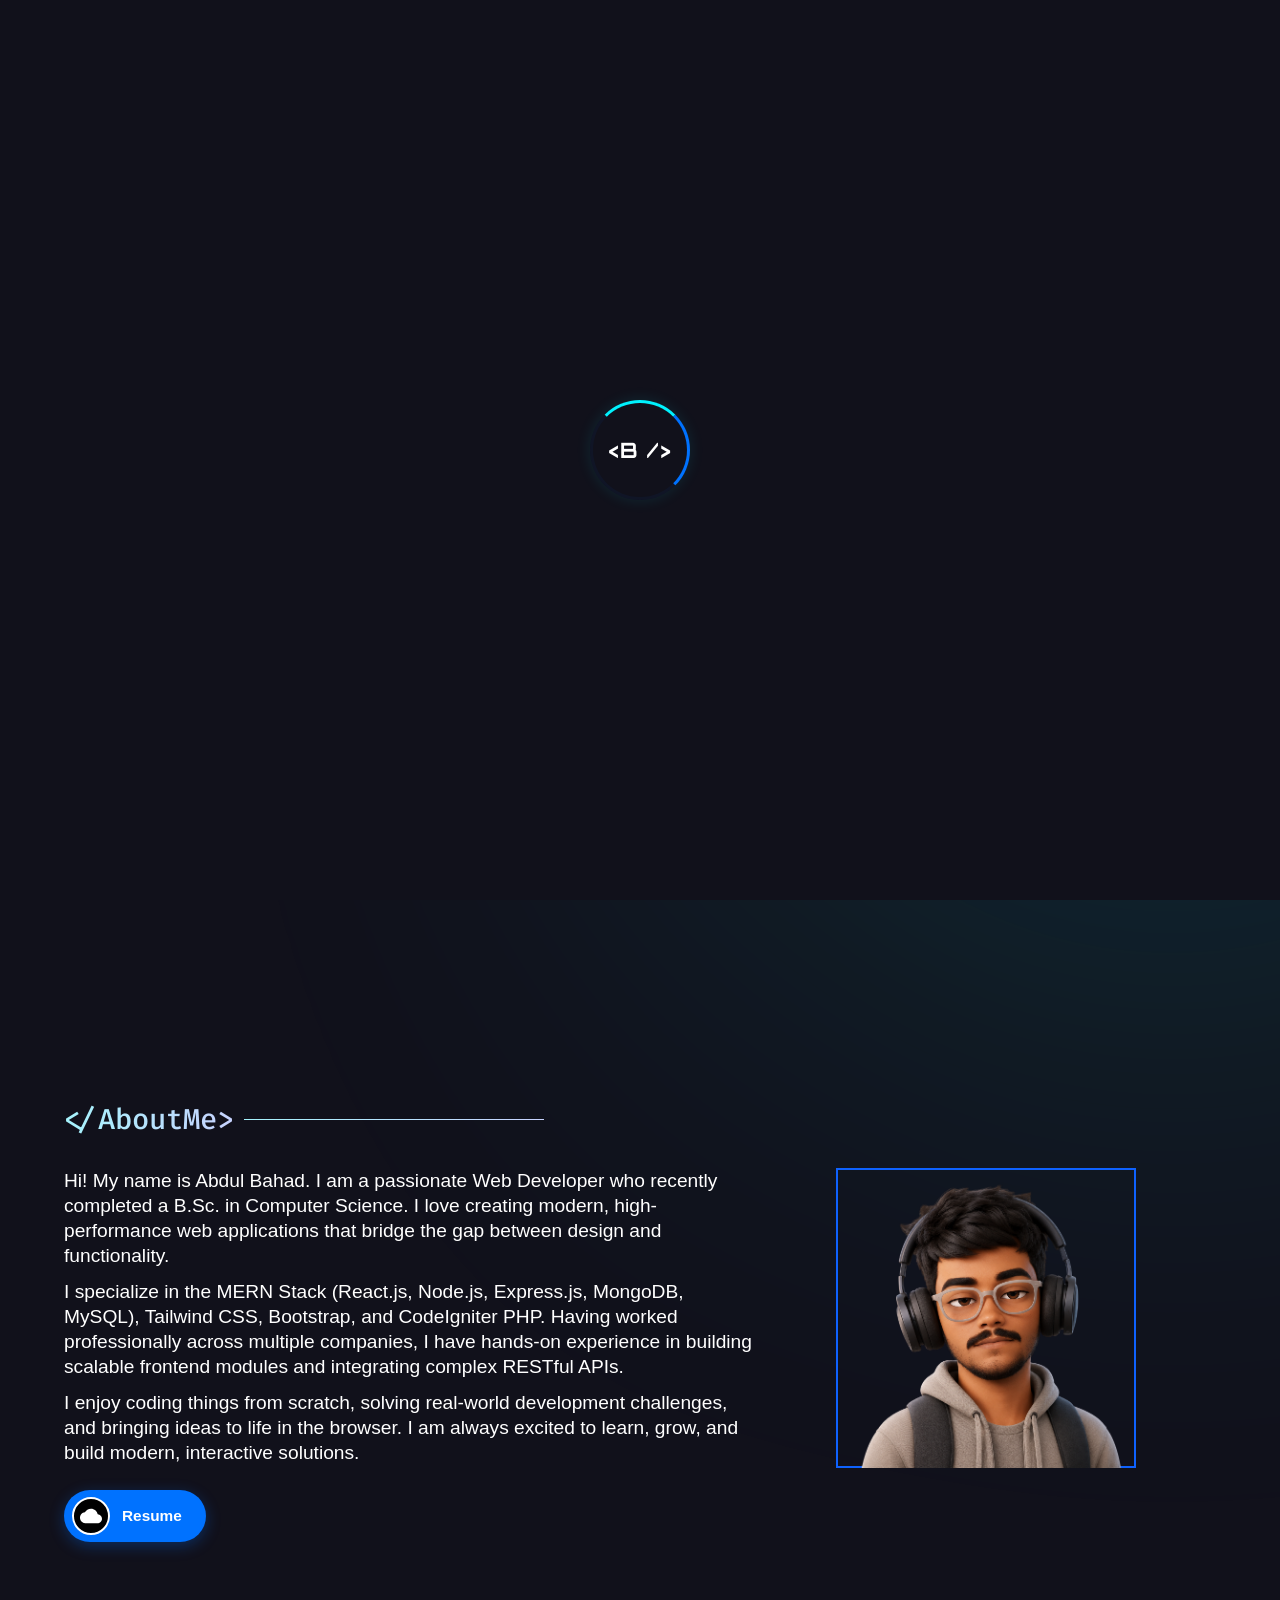
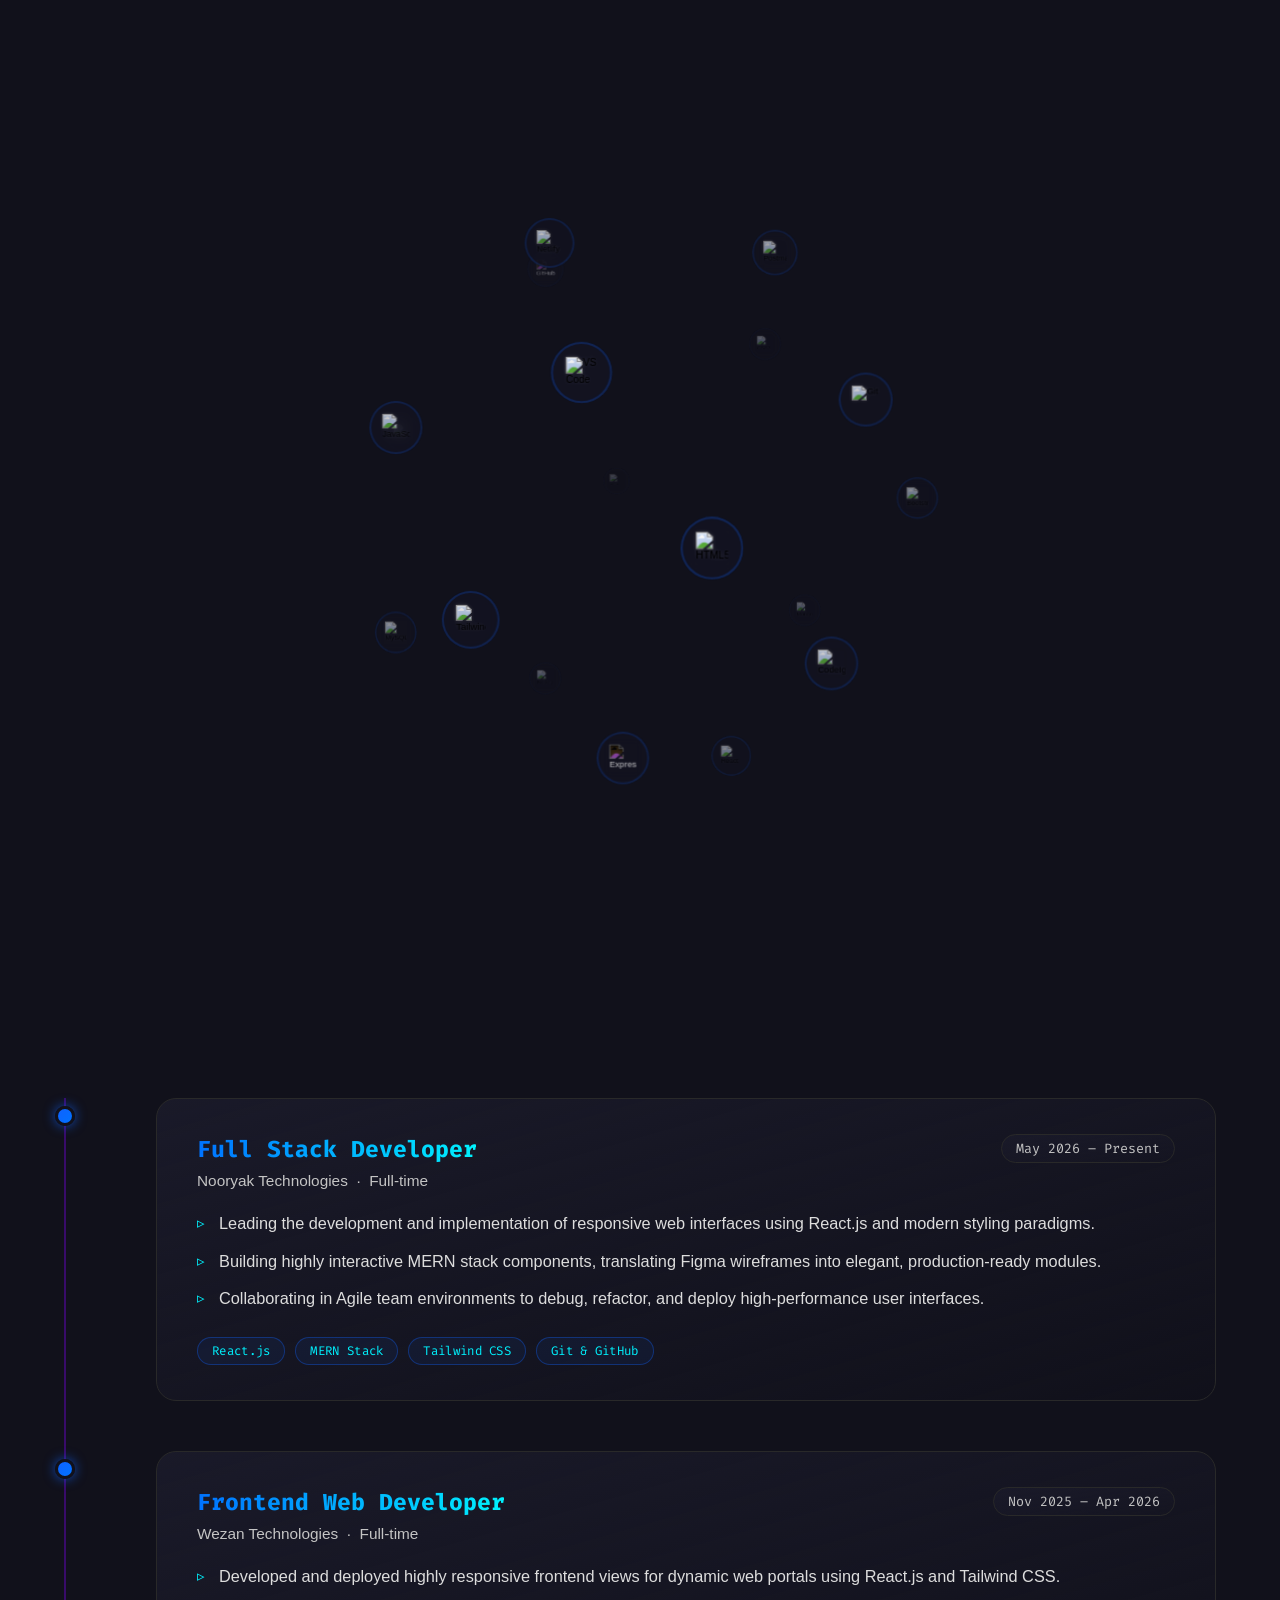
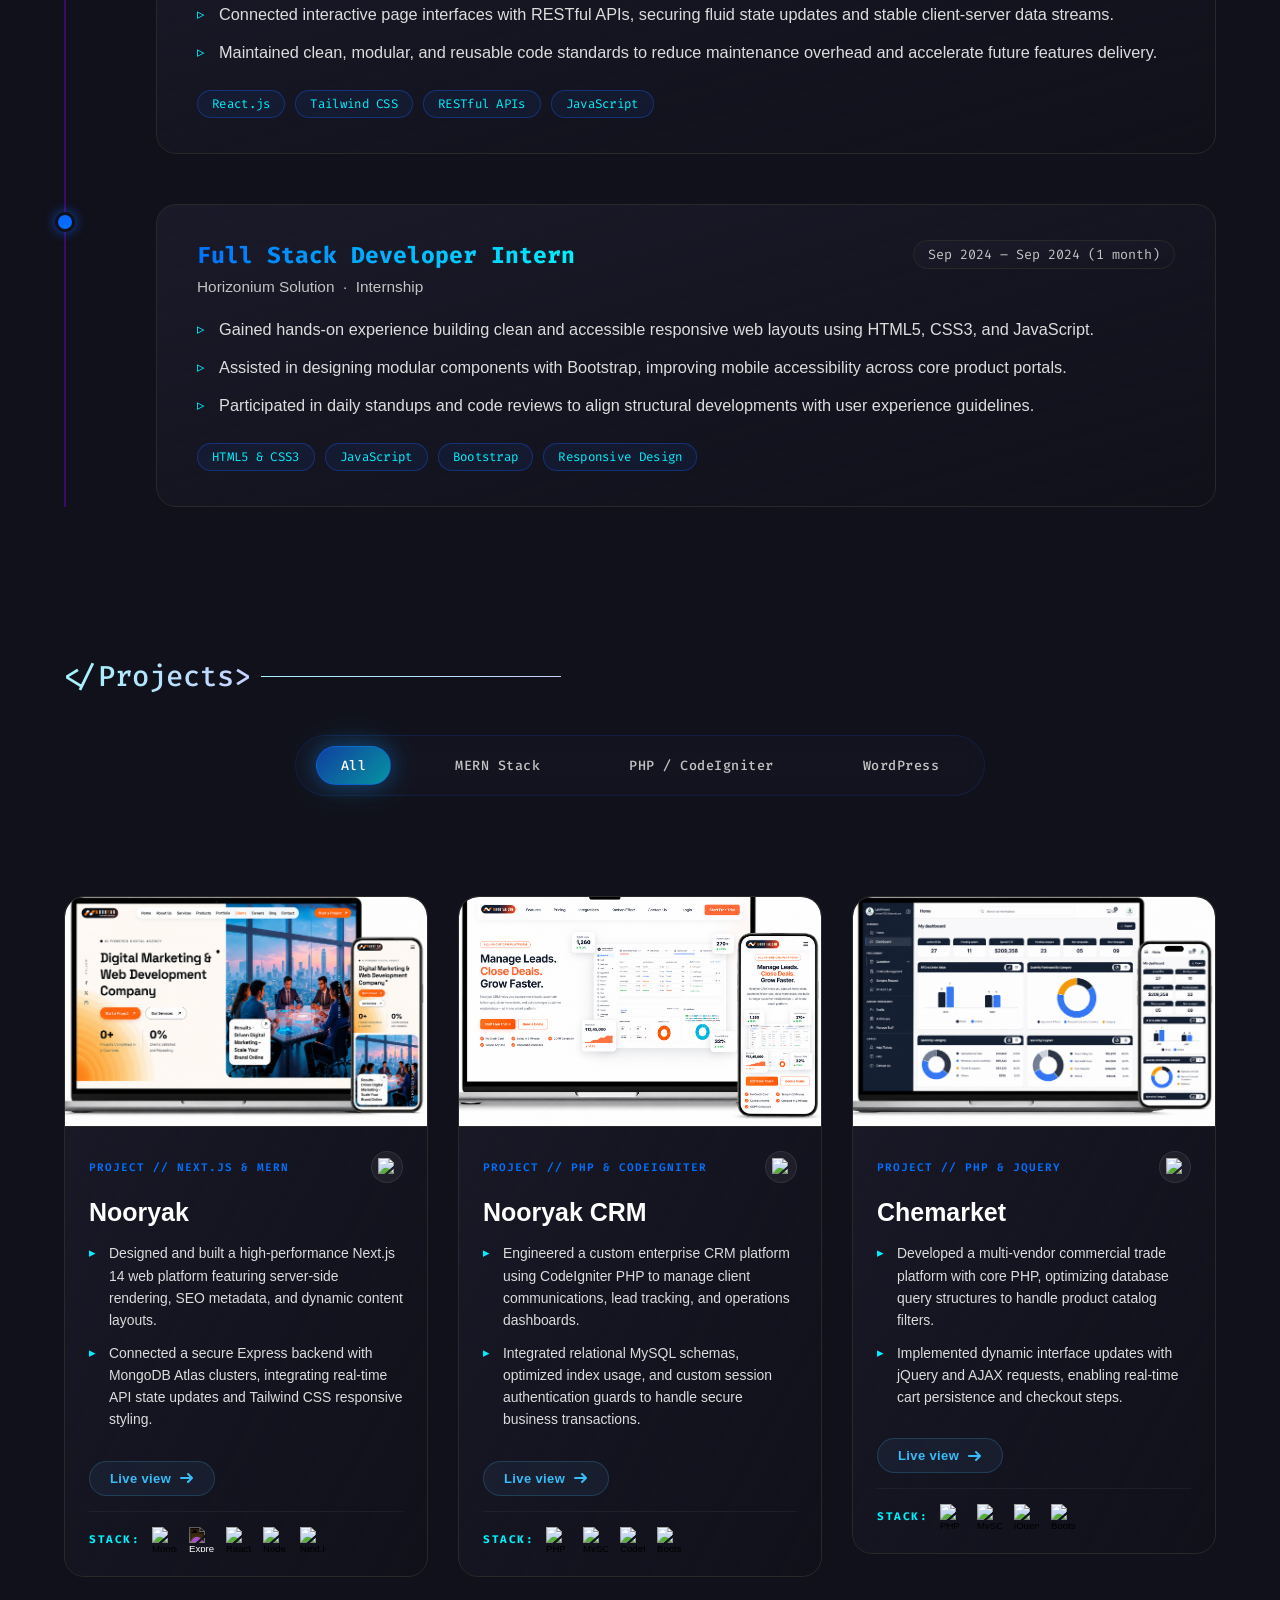
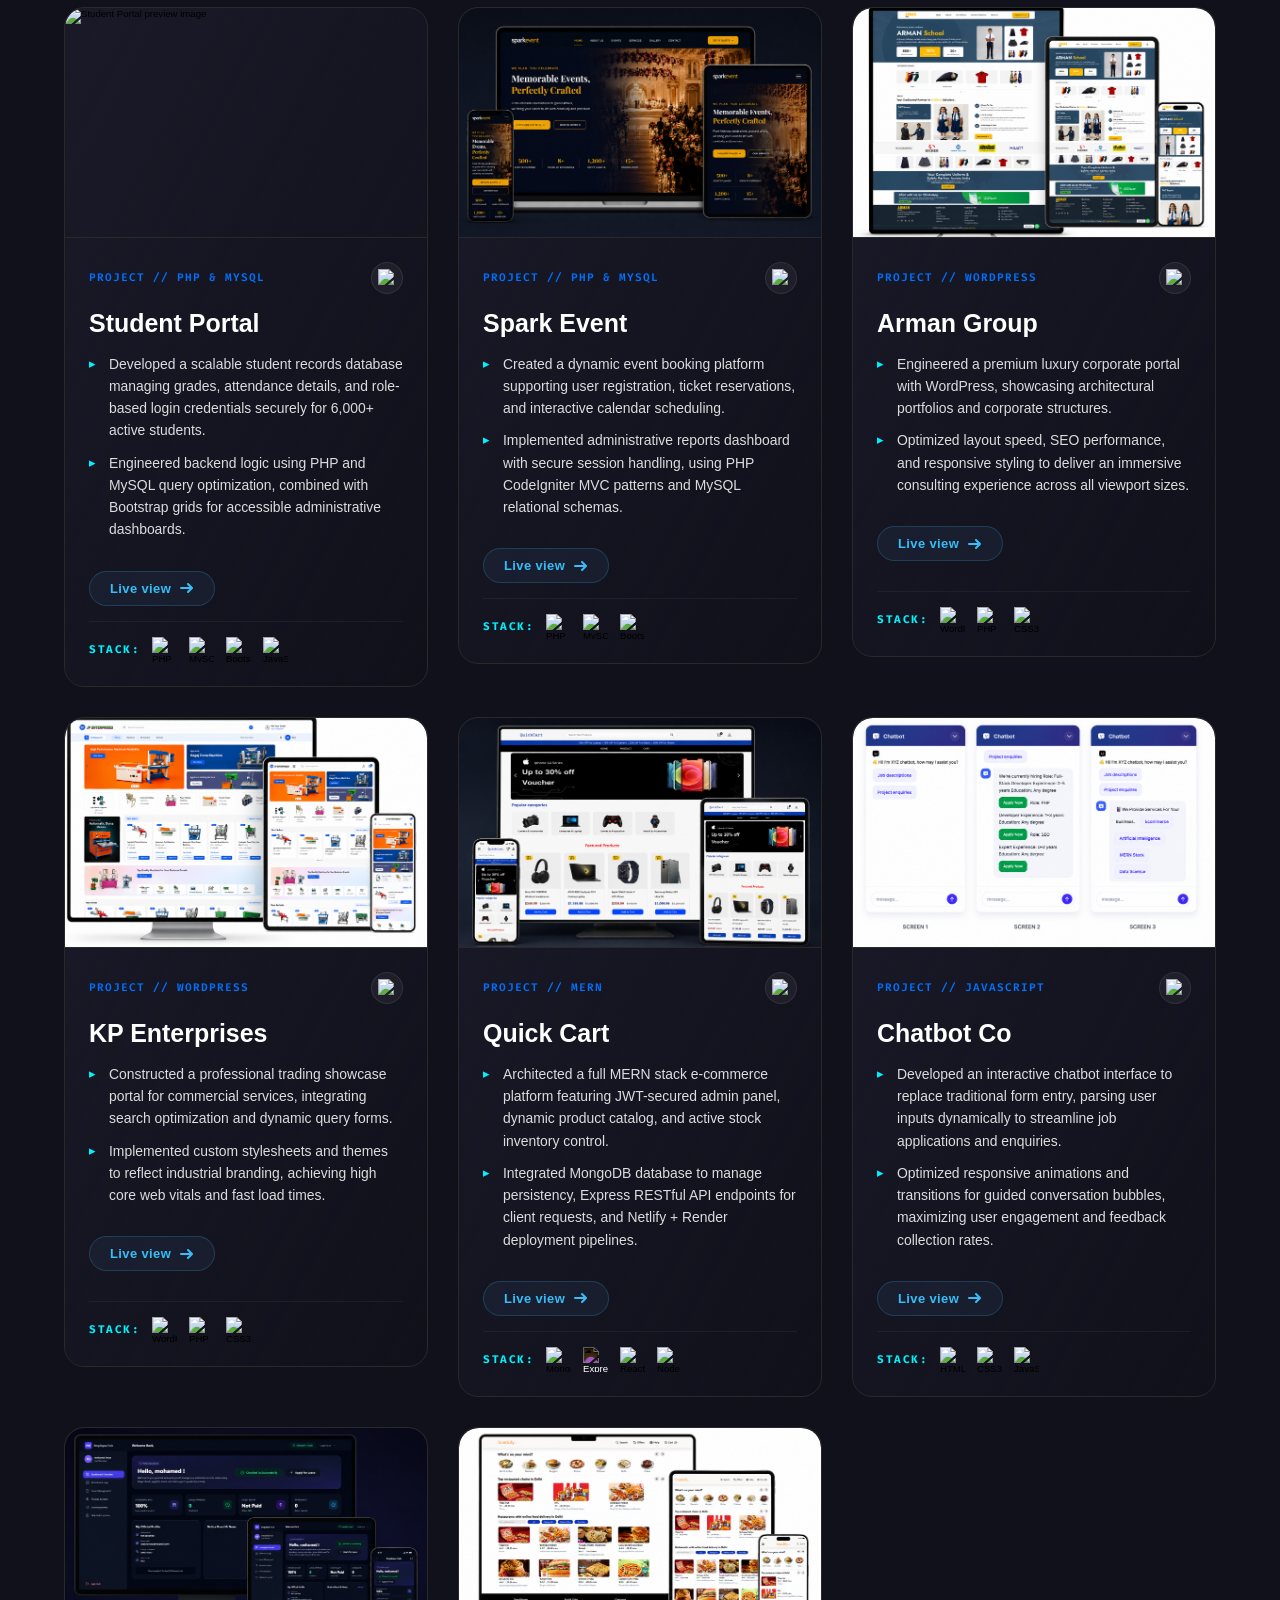
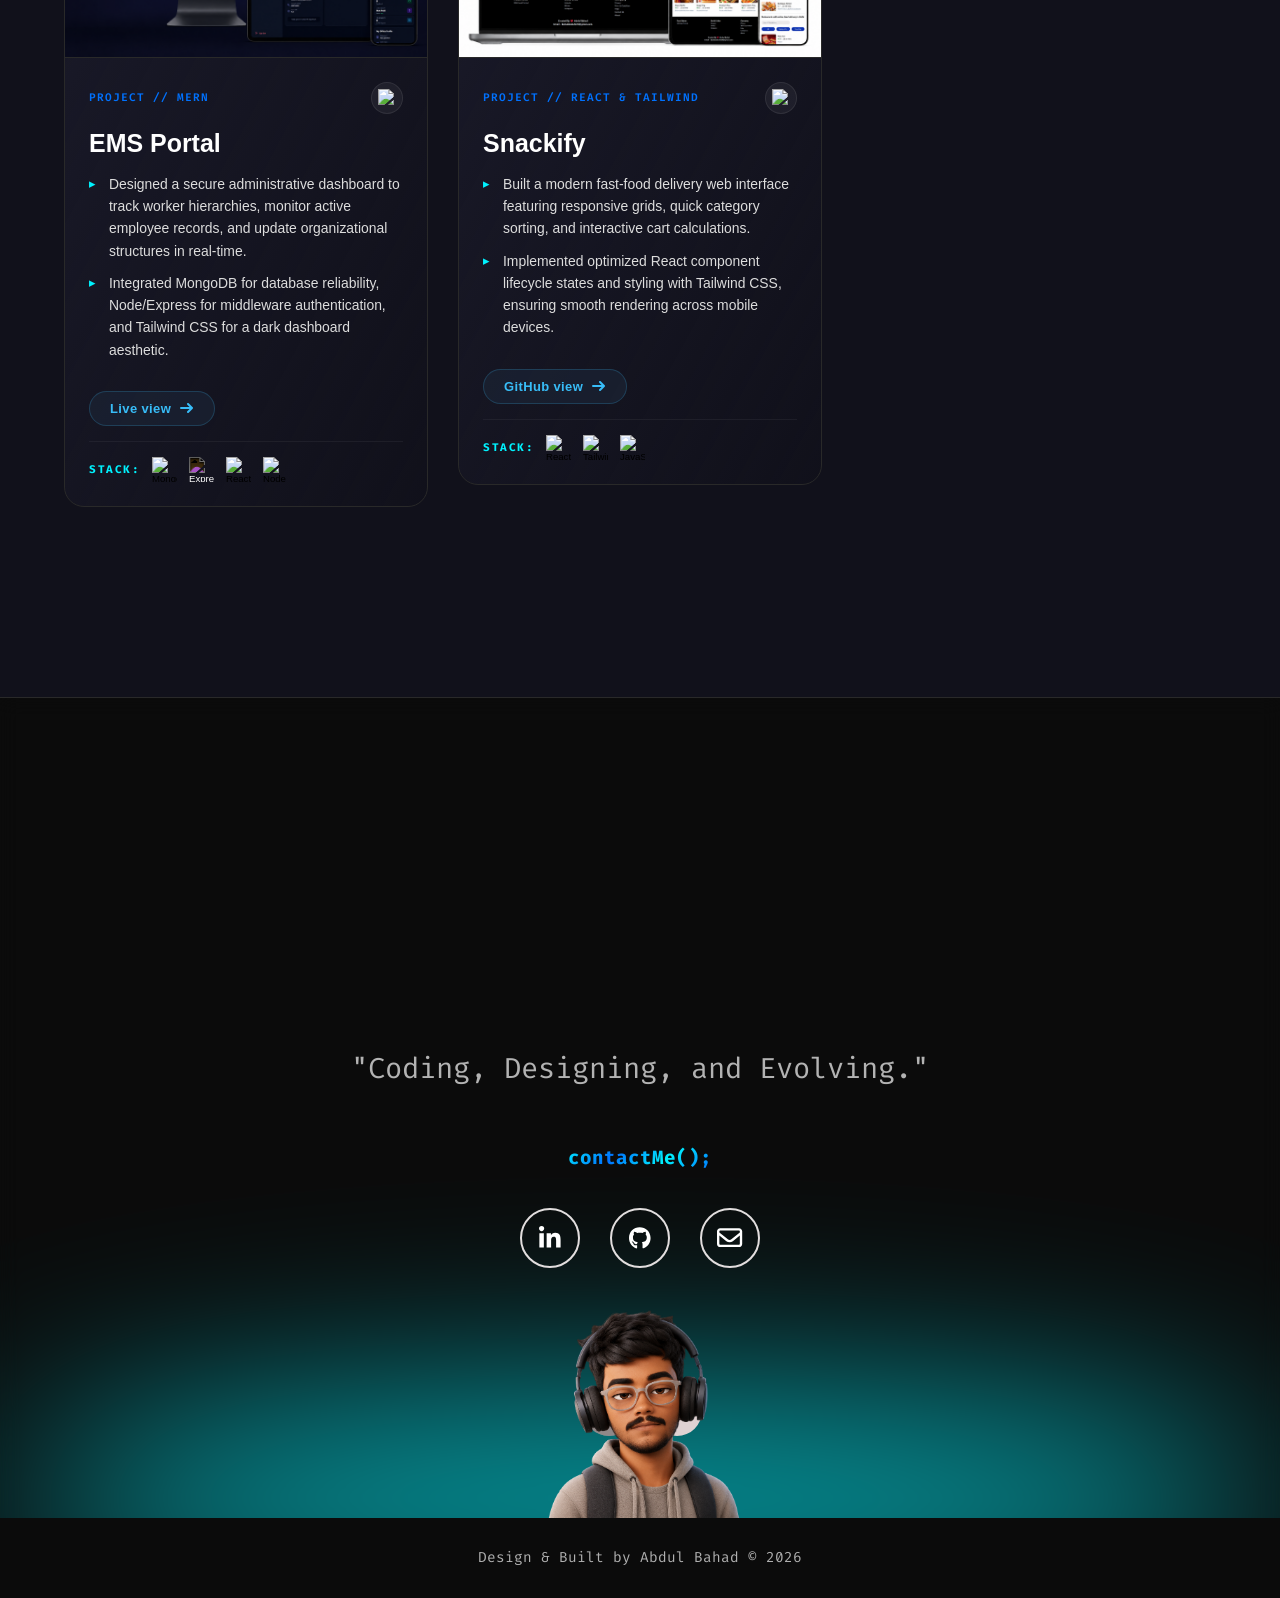
==== commit 1a764898: "file uploaded" ====
--- a/index.html
+++ b/index.html
@@ -210,22 +210,29 @@
         <div class="info-dp-section">
           <div class="about-info">
             <p tabindex="0">
-              Hi! My name is Abdul Bahad. I am a passionate Web Developer who recently completed a B.Sc. in Computer Science. I love creating modern, high-performance web applications that bridge the gap between design and functionality.
+              Hi! My name is Abdul Bahad. I am a passionate Web Developer who recently completed a B.Sc. in Computer
+              Science. I love creating modern, high-performance web applications that bridge the gap between design and
+              functionality.
             </p>
             <br />
             <p tabindex="0">
-              I specialize in the MERN Stack (React.js, Node.js, Express.js, MongoDB, MySQL), Tailwind CSS, Bootstrap, and CodeIgniter PHP. Having worked professionally across multiple companies, I have hands-on experience in building scalable frontend modules and integrating complex RESTful APIs.
+              I specialize in the MERN Stack (React.js, Node.js, Express.js, MongoDB, MySQL), Tailwind CSS, Bootstrap,
+              and CodeIgniter PHP. Having worked professionally across multiple companies, I have hands-on experience in
+              building scalable frontend modules and integrating complex RESTful APIs.
             </p>
             <br />
             <p tabindex="0">
-              I enjoy coding things from scratch, solving real-world development challenges, and bringing ideas to life in the browser. I am always excited to learn, grow, and build modern, interactive solutions.
+              I enjoy coding things from scratch, solving real-world development challenges, and bringing ideas to life
+              in the browser. I am always excited to learn, grow, and build modern, interactive solutions.
             </p>
             <!-- Resume button -->
             <button class="resume-btn" id="resume-btn" onclick="openURL()">
               <div class="sign">
                 <svg viewBox="0 0 24 24" fill="none" xmlns="http://www.w3.org/2000/svg">
-                  <path d="M19.35 10.04C18.67 6.59 15.64 4 12 4C9.11 4 6.6 5.64 5.35 8.04C2.34 8.36 0 10.91 0 14C0 17.09 2.51 19.64 5.56 19.98C5.7 19.99 5.85 20 6 20H19C21.76 20 24 17.76 24 15C24 12.36 21.95 10.22 19.35 10.04Z" fill="#ff7a00"/>
-                  <path d="M12 16L8 12H11V9H13V12H16L12 16Z" fill="white"/>
+                  <path
+                    d="M19.35 10.04C18.67 6.59 15.64 4 12 4C9.11 4 6.6 5.64 5.35 8.04C2.34 8.36 0 10.91 0 14C0 17.09 2.51 19.64 5.56 19.98C5.7 19.99 5.85 20 6 20H19C21.76 20 24 17.76 24 15C24 12.36 21.95 10.22 19.35 10.04Z"
+                    fill="#ff7a00" />
+                  <path d="M12 16L8 12H11V9H13V12H16L12 16Z" fill="white" />
                 </svg>
               </div>
               <span class="text">Resume</span>
@@ -284,9 +291,12 @@
                 <span class="exp-date">May 2026 – Present</span>
               </div>
               <ul class="exp-bullets">
-                <li>Leading the development and implementation of responsive web interfaces using React.js and modern styling paradigms.</li>
-                <li>Building highly interactive MERN stack components, translating Figma wireframes into elegant, production-ready modules.</li>
-                <li>Collaborating in Agile team environments to debug, refactor, and deploy high-performance user interfaces.</li>
+                <li>Leading the development and implementation of responsive web interfaces using React.js and modern
+                  styling paradigms.</li>
+                <li>Building highly interactive MERN stack components, translating Figma wireframes into elegant,
+                  production-ready modules.</li>
+                <li>Collaborating in Agile team environments to debug, refactor, and deploy high-performance user
+                  interfaces.</li>
               </ul>
               <div class="exp-tags">
                 <span class="exp-tag">React.js</span>
@@ -309,9 +319,12 @@
                 <span class="exp-date">Nov 2025 – Apr 2026</span>
               </div>
               <ul class="exp-bullets">
-                <li>Developed and deployed highly responsive frontend views for dynamic web portals using React.js and Tailwind CSS.</li>
-                <li>Connected interactive page interfaces with RESTful APIs, securing fluid state updates and stable client-server data streams.</li>
-                <li>Maintained clean, modular, and reusable code standards to reduce maintenance overhead and accelerate future features delivery.</li>
+                <li>Developed and deployed highly responsive frontend views for dynamic web portals using React.js and
+                  Tailwind CSS.</li>
+                <li>Connected interactive page interfaces with RESTful APIs, securing fluid state updates and stable
+                  client-server data streams.</li>
+                <li>Maintained clean, modular, and reusable code standards to reduce maintenance overhead and accelerate
+                  future features delivery.</li>
               </ul>
               <div class="exp-tags">
                 <span class="exp-tag">React.js</span>
@@ -334,9 +347,12 @@
                 <span class="exp-date">Sep 2024 – Sep 2024 (1 month)</span>
               </div>
               <ul class="exp-bullets">
-                <li>Gained hands-on experience building clean and accessible responsive web layouts using HTML5, CSS3, and JavaScript.</li>
-                <li>Assisted in designing modular components with Bootstrap, improving mobile accessibility across core product portals.</li>
-                <li>Participated in daily standups and code reviews to align structural developments with user experience guidelines.</li>
+                <li>Gained hands-on experience building clean and accessible responsive web layouts using HTML5, CSS3,
+                  and JavaScript.</li>
+                <li>Assisted in designing modular components with Bootstrap, improving mobile accessibility across core
+                  product portals.</li>
+                <li>Participated in daily standups and code reviews to align structural developments with user
+                  experience guidelines.</li>
               </ul>
               <div class="exp-tags">
                 <span class="exp-tag">HTML5 & CSS3</span>
@@ -364,13 +380,16 @@
         <div class="project-tabs-container" data-aos="fade-up">
           <button class="project-tab active" data-filter="all">All</button>
           <button class="project-tab" data-filter="mern">
-            <img src="https://cdn.jsdelivr.net/gh/devicons/devicon/icons/react/react-original.svg" alt="" class="tab-icon" />MERN Stack
+            <img src="https://cdn.jsdelivr.net/gh/devicons/devicon/icons/react/react-original.svg" alt=""
+              class="tab-icon" />MERN Stack
           </button>
           <button class="project-tab" data-filter="php">
-            <img src="https://cdn.jsdelivr.net/gh/devicons/devicon/icons/php/php-original.svg" alt="" class="tab-icon" />PHP / CodeIgniter
+            <img src="https://cdn.jsdelivr.net/gh/devicons/devicon/icons/php/php-original.svg" alt=""
+              class="tab-icon" />PHP / CodeIgniter
           </button>
           <button class="project-tab" data-filter="wordpress">
-            <img src="https://cdn.jsdelivr.net/gh/devicons/devicon/icons/wordpress/wordpress-plain.svg" alt="" class="tab-icon wp-tab-icon" />WordPress
+            <img src="https://cdn.jsdelivr.net/gh/devicons/devicon/icons/wordpress/wordpress-plain.svg" alt=""
+              class="tab-icon wp-tab-icon" />WordPress
           </button>
         </div>
 
@@ -386,13 +405,16 @@
                 <div class="project-subtitle-row">
                   <span class="project-category-tag">PROJECT // NEXT.JS & MERN</span>
                   <div class="project-badge">
-                    <img src="https://cdn.jsdelivr.net/gh/devicons/devicon/icons/nextjs/nextjs-original.svg" alt="Next.js icon" class="project-badge-icon" />
+                    <img src="https://cdn.jsdelivr.net/gh/devicons/devicon/icons/nextjs/nextjs-original.svg"
+                      alt="Next.js icon" class="project-badge-icon" />
                   </div>
                 </div>
                 <h3 class="ProjectHeading">Nooryak</h3>
                 <ul class="project-bullet-list">
-                  <li>Designed and built a high-performance Next.js 14 web platform featuring server-side rendering, SEO metadata, and dynamic content layouts.</li>
-                  <li>Connected a secure Express backend with MongoDB Atlas clusters, integrating real-time API state updates and Tailwind CSS responsive styling.</li>
+                  <li>Designed and built a high-performance Next.js 14 web platform featuring server-side rendering, SEO
+                    metadata, and dynamic content layouts.</li>
+                  <li>Connected a secure Express backend with MongoDB Atlas clusters, integrating real-time API state
+                    updates and Tailwind CSS responsive styling.</li>
                 </ul>
                 <div class="project-buttons">
                   <a href="https://nooryak.com/" target="_blank" class="cta" aria-label="Visit Nooryak Live">
@@ -406,11 +428,16 @@
                 <div class="project-stack-row">
                   <span class="stack-label">STACK:</span>
                   <div class="project-tech-stack">
-                    <img src="https://cdn.jsdelivr.net/gh/devicons/devicon/icons/mongodb/mongodb-original.svg" alt="MongoDB" class="tech-stack-icon" title="MongoDB" />
-                    <img src="https://cdn.jsdelivr.net/gh/devicons/devicon/icons/express/express-original.svg" alt="Express" class="tech-stack-icon" title="Express.js" />
-                    <img src="https://cdn.jsdelivr.net/gh/devicons/devicon/icons/react/react-original.svg" alt="React" class="tech-stack-icon" title="React.js" />
-                    <img src="https://cdn.jsdelivr.net/gh/devicons/devicon/icons/nodejs/nodejs-original.svg" alt="Node" class="tech-stack-icon" title="Node.js" />
-                    <img src="https://cdn.jsdelivr.net/gh/devicons/devicon/icons/nextjs/nextjs-original.svg" alt="Next.js" class="tech-stack-icon" title="Next.js" />
+                    <img src="https://cdn.jsdelivr.net/gh/devicons/devicon/icons/mongodb/mongodb-original.svg"
+                      alt="MongoDB" class="tech-stack-icon" title="MongoDB" />
+                    <img src="https://cdn.jsdelivr.net/gh/devicons/devicon/icons/express/express-original.svg"
+                      alt="Express" class="tech-stack-icon" title="Express.js" />
+                    <img src="https://cdn.jsdelivr.net/gh/devicons/devicon/icons/react/react-original.svg" alt="React"
+                      class="tech-stack-icon" title="React.js" />
+                    <img src="https://cdn.jsdelivr.net/gh/devicons/devicon/icons/nodejs/nodejs-original.svg" alt="Node"
+                      class="tech-stack-icon" title="Node.js" />
+                    <img src="https://cdn.jsdelivr.net/gh/devicons/devicon/icons/nextjs/nextjs-original.svg"
+                      alt="Next.js" class="tech-stack-icon" title="Next.js" />
                   </div>
                 </div>
               </div>
@@ -427,13 +454,16 @@
                 <div class="project-subtitle-row">
                   <span class="project-category-tag">PROJECT // PHP & CODEIGNITER</span>
                   <div class="project-badge">
-                    <img src="https://cdn.jsdelivr.net/gh/devicons/devicon/icons/codeigniter/codeigniter-plain.svg" alt="CodeIgniter icon" class="project-badge-icon" />
+                    <img src="https://cdn.jsdelivr.net/gh/devicons/devicon/icons/codeigniter/codeigniter-plain.svg"
+                      alt="CodeIgniter icon" class="project-badge-icon" />
                   </div>
                 </div>
                 <h3 class="ProjectHeading">Nooryak CRM</h3>
                 <ul class="project-bullet-list">
-                  <li>Engineered a custom enterprise CRM platform using CodeIgniter PHP to manage client communications, lead tracking, and operations dashboards.</li>
-                  <li>Integrated relational MySQL schemas, optimized index usage, and custom session authentication guards to handle secure business transactions.</li>
+                  <li>Engineered a custom enterprise CRM platform using CodeIgniter PHP to manage client communications,
+                    lead tracking, and operations dashboards.</li>
+                  <li>Integrated relational MySQL schemas, optimized index usage, and custom session authentication
+                    guards to handle secure business transactions.</li>
                 </ul>
                 <div class="project-buttons">
                   <a href="https://nooryakcrm.com/" target="_blank" class="cta" aria-label="Visit Nooryak CRM Live">
@@ -447,10 +477,14 @@
                 <div class="project-stack-row">
                   <span class="stack-label">STACK:</span>
                   <div class="project-tech-stack">
-                    <img src="https://cdn.jsdelivr.net/gh/devicons/devicon/icons/php/php-original.svg" alt="PHP" class="tech-stack-icon" title="PHP" />
-                    <img src="https://cdn.jsdelivr.net/gh/devicons/devicon/icons/mysql/mysql-original.svg" alt="MySQL" class="tech-stack-icon" title="MySQL" />
-                    <img src="https://cdn.jsdelivr.net/gh/devicons/devicon/icons/codeigniter/codeigniter-plain.svg" alt="CodeIgniter" class="tech-stack-icon" title="CodeIgniter" />
-                    <img src="https://cdn.jsdelivr.net/gh/devicons/devicon/icons/bootstrap/bootstrap-original.svg" alt="Bootstrap" class="tech-stack-icon" title="Bootstrap" />
+                    <img src="https://cdn.jsdelivr.net/gh/devicons/devicon/icons/php/php-original.svg" alt="PHP"
+                      class="tech-stack-icon" title="PHP" />
+                    <img src="https://cdn.jsdelivr.net/gh/devicons/devicon/icons/mysql/mysql-original.svg" alt="MySQL"
+                      class="tech-stack-icon" title="MySQL" />
+                    <img src="https://cdn.jsdelivr.net/gh/devicons/devicon/icons/codeigniter/codeigniter-plain.svg"
+                      alt="CodeIgniter" class="tech-stack-icon" title="CodeIgniter" />
+                    <img src="https://cdn.jsdelivr.net/gh/devicons/devicon/icons/bootstrap/bootstrap-original.svg"
+                      alt="Bootstrap" class="tech-stack-icon" title="Bootstrap" />
                   </div>
                 </div>
               </div>
@@ -467,13 +501,16 @@
                 <div class="project-subtitle-row">
                   <span class="project-category-tag">PROJECT // PHP & JQUERY</span>
                   <div class="project-badge">
-                    <img src="https://cdn.jsdelivr.net/gh/devicons/devicon/icons/php/php-original.svg" alt="PHP icon" class="project-badge-icon" />
+                    <img src="https://cdn.jsdelivr.net/gh/devicons/devicon/icons/php/php-original.svg" alt="PHP icon"
+                      class="project-badge-icon" />
                   </div>
                 </div>
                 <h3 class="ProjectHeading">Chemarket</h3>
                 <ul class="project-bullet-list">
-                  <li>Developed a multi-vendor commercial trade platform with core PHP, optimizing database query structures to handle product catalog filters.</li>
-                  <li>Implemented dynamic interface updates with jQuery and AJAX requests, enabling real-time cart persistence and checkout steps.</li>
+                  <li>Developed a multi-vendor commercial trade platform with core PHP, optimizing database query
+                    structures to handle product catalog filters.</li>
+                  <li>Implemented dynamic interface updates with jQuery and AJAX requests, enabling real-time cart
+                    persistence and checkout steps.</li>
                 </ul>
                 <div class="project-buttons">
                   <a href="https://chemarket.com/" target="_blank" class="cta" aria-label="Visit Chemarket Live">
@@ -487,10 +524,14 @@
                 <div class="project-stack-row">
                   <span class="stack-label">STACK:</span>
                   <div class="project-tech-stack">
-                    <img src="https://cdn.jsdelivr.net/gh/devicons/devicon/icons/php/php-original.svg" alt="PHP" class="tech-stack-icon" title="PHP" />
-                    <img src="https://cdn.jsdelivr.net/gh/devicons/devicon/icons/mysql/mysql-original.svg" alt="MySQL" class="tech-stack-icon" title="MySQL" />
-                    <img src="https://cdn.jsdelivr.net/gh/devicons/devicon/icons/jquery/jquery-original.svg" alt="jQuery" class="tech-stack-icon" title="jQuery" />
-                    <img src="https://cdn.jsdelivr.net/gh/devicons/devicon/icons/bootstrap/bootstrap-original.svg" alt="Bootstrap" class="tech-stack-icon" title="Bootstrap" />
+                    <img src="https://cdn.jsdelivr.net/gh/devicons/devicon/icons/php/php-original.svg" alt="PHP"
+                      class="tech-stack-icon" title="PHP" />
+                    <img src="https://cdn.jsdelivr.net/gh/devicons/devicon/icons/mysql/mysql-original.svg" alt="MySQL"
+                      class="tech-stack-icon" title="MySQL" />
+                    <img src="https://cdn.jsdelivr.net/gh/devicons/devicon/icons/jquery/jquery-original.svg"
+                      alt="jQuery" class="tech-stack-icon" title="jQuery" />
+                    <img src="https://cdn.jsdelivr.net/gh/devicons/devicon/icons/bootstrap/bootstrap-original.svg"
+                      alt="Bootstrap" class="tech-stack-icon" title="Bootstrap" />
                   </div>
                 </div>
               </div>
@@ -507,13 +548,16 @@
                 <div class="project-subtitle-row">
                   <span class="project-category-tag">PROJECT // PHP & MYSQL</span>
                   <div class="project-badge">
-                    <img src="https://cdn.jsdelivr.net/gh/devicons/devicon/icons/php/php-original.svg" alt="PHP Student icon" class="project-badge-icon" />
+                    <img src="https://cdn.jsdelivr.net/gh/devicons/devicon/icons/php/php-original.svg"
+                      alt="PHP Student icon" class="project-badge-icon" />
                   </div>
                 </div>
                 <h3 class="ProjectHeading">Student Portal</h3>
                 <ul class="project-bullet-list">
-                  <li>Developed a scalable student records database managing grades, attendance details, and role-based login credentials securely for 6,000+ active students.</li>
-                  <li>Engineered backend logic using PHP and MySQL query optimization, combined with Bootstrap grids for accessible administrative dashboards.</li>
+                  <li>Developed a scalable student records database managing grades, attendance details, and role-based
+                    login credentials securely for 6,000+ active students.</li>
+                  <li>Engineered backend logic using PHP and MySQL query optimization, combined with Bootstrap grids for
+                    accessible administrative dashboards.</li>
                 </ul>
                 <div class="project-buttons">
                   <a href="https://nmedemo.free.nf/" target="_blank" class="cta" aria-label="Visit Student Portal Live">
@@ -527,10 +571,14 @@
                 <div class="project-stack-row">
                   <span class="stack-label">STACK:</span>
                   <div class="project-tech-stack">
-                    <img src="https://cdn.jsdelivr.net/gh/devicons/devicon/icons/php/php-original.svg" alt="PHP" class="tech-stack-icon" title="PHP" />
-                    <img src="https://cdn.jsdelivr.net/gh/devicons/devicon/icons/mysql/mysql-original.svg" alt="MySQL" class="tech-stack-icon" title="MySQL" />
-                    <img src="https://cdn.jsdelivr.net/gh/devicons/devicon/icons/bootstrap/bootstrap-original.svg" alt="Bootstrap" class="tech-stack-icon" title="Bootstrap" />
-                    <img src="https://cdn.jsdelivr.net/gh/devicons/devicon/icons/javascript/javascript-original.svg" alt="JavaScript" class="tech-stack-icon" title="JavaScript" />
+                    <img src="https://cdn.jsdelivr.net/gh/devicons/devicon/icons/php/php-original.svg" alt="PHP"
+                      class="tech-stack-icon" title="PHP" />
+                    <img src="https://cdn.jsdelivr.net/gh/devicons/devicon/icons/mysql/mysql-original.svg" alt="MySQL"
+                      class="tech-stack-icon" title="MySQL" />
+                    <img src="https://cdn.jsdelivr.net/gh/devicons/devicon/icons/bootstrap/bootstrap-original.svg"
+                      alt="Bootstrap" class="tech-stack-icon" title="Bootstrap" />
+                    <img src="https://cdn.jsdelivr.net/gh/devicons/devicon/icons/javascript/javascript-original.svg"
+                      alt="JavaScript" class="tech-stack-icon" title="JavaScript" />
                   </div>
                 </div>
               </div>
@@ -547,13 +595,16 @@
                 <div class="project-subtitle-row">
                   <span class="project-category-tag">PROJECT // PHP & MYSQL</span>
                   <div class="project-badge">
-                    <img src="https://cdn.jsdelivr.net/gh/devicons/devicon/icons/php/php-original.svg" alt="PHP icon" class="project-badge-icon" />
+                    <img src="https://cdn.jsdelivr.net/gh/devicons/devicon/icons/php/php-original.svg" alt="PHP icon"
+                      class="project-badge-icon" />
                   </div>
                 </div>
                 <h3 class="ProjectHeading">Spark Event</h3>
                 <ul class="project-bullet-list">
-                  <li>Created a dynamic event booking platform supporting user registration, ticket reservations, and interactive calendar scheduling.</li>
-                  <li>Implemented administrative reports dashboard with secure session handling, using PHP CodeIgniter MVC patterns and MySQL relational schemas.</li>
+                  <li>Created a dynamic event booking platform supporting user registration, ticket reservations, and
+                    interactive calendar scheduling.</li>
+                  <li>Implemented administrative reports dashboard with secure session handling, using PHP CodeIgniter
+                    MVC patterns and MySQL relational schemas.</li>
                 </ul>
                 <div class="project-buttons">
                   <a href="https://sparkevent.in/" target="_blank" class="cta" aria-label="Visit Spark Event Live">
@@ -567,9 +618,12 @@
                 <div class="project-stack-row">
                   <span class="stack-label">STACK:</span>
                   <div class="project-tech-stack">
-                    <img src="https://cdn.jsdelivr.net/gh/devicons/devicon/icons/php/php-original.svg" alt="PHP" class="tech-stack-icon" title="PHP" />
-                    <img src="https://cdn.jsdelivr.net/gh/devicons/devicon/icons/mysql/mysql-original.svg" alt="MySQL" class="tech-stack-icon" title="MySQL" />
-                    <img src="https://cdn.jsdelivr.net/gh/devicons/devicon/icons/bootstrap/bootstrap-original.svg" alt="Bootstrap" class="tech-stack-icon" title="Bootstrap" />
+                    <img src="https://cdn.jsdelivr.net/gh/devicons/devicon/icons/php/php-original.svg" alt="PHP"
+                      class="tech-stack-icon" title="PHP" />
+                    <img src="https://cdn.jsdelivr.net/gh/devicons/devicon/icons/mysql/mysql-original.svg" alt="MySQL"
+                      class="tech-stack-icon" title="MySQL" />
+                    <img src="https://cdn.jsdelivr.net/gh/devicons/devicon/icons/bootstrap/bootstrap-original.svg"
+                      alt="Bootstrap" class="tech-stack-icon" title="Bootstrap" />
                   </div>
                 </div>
               </div>
@@ -586,13 +640,16 @@
                 <div class="project-subtitle-row">
                   <span class="project-category-tag">PROJECT // WORDPRESS</span>
                   <div class="project-badge">
-                    <img src="https://cdn.jsdelivr.net/gh/devicons/devicon/icons/wordpress/wordpress-plain.svg" alt="WordPress icon" class="project-badge-icon" />
+                    <img src="https://cdn.jsdelivr.net/gh/devicons/devicon/icons/wordpress/wordpress-plain.svg"
+                      alt="WordPress icon" class="project-badge-icon" />
                   </div>
                 </div>
                 <h3 class="ProjectHeading">Arman Group</h3>
                 <ul class="project-bullet-list">
-                  <li>Engineered a premium luxury corporate portal with WordPress, showcasing architectural portfolios and corporate structures.</li>
-                  <li>Optimized layout speed, SEO performance, and responsive styling to deliver an immersive consulting experience across all viewport sizes.</li>
+                  <li>Engineered a premium luxury corporate portal with WordPress, showcasing architectural portfolios
+                    and corporate structures.</li>
+                  <li>Optimized layout speed, SEO performance, and responsive styling to deliver an immersive consulting
+                    experience across all viewport sizes.</li>
                 </ul>
                 <div class="project-buttons">
                   <a href="https://armangroup.co.in/" target="_blank" class="cta" aria-label="Visit Arman Group Live">
@@ -606,9 +663,12 @@
                 <div class="project-stack-row">
                   <span class="stack-label">STACK:</span>
                   <div class="project-tech-stack">
-                    <img src="https://cdn.jsdelivr.net/gh/devicons/devicon/icons/wordpress/wordpress-plain.svg" alt="WordPress" class="tech-stack-icon" title="WordPress" />
-                    <img src="https://cdn.jsdelivr.net/gh/devicons/devicon/icons/php/php-original.svg" alt="PHP" class="tech-stack-icon" title="PHP" />
-                    <img src="https://cdn.jsdelivr.net/gh/devicons/devicon/icons/css3/css3-original.svg" alt="CSS3" class="tech-stack-icon" title="CSS" />
+                    <img src="https://cdn.jsdelivr.net/gh/devicons/devicon/icons/wordpress/wordpress-plain.svg"
+                      alt="WordPress" class="tech-stack-icon" title="WordPress" />
+                    <img src="https://cdn.jsdelivr.net/gh/devicons/devicon/icons/php/php-original.svg" alt="PHP"
+                      class="tech-stack-icon" title="PHP" />
+                    <img src="https://cdn.jsdelivr.net/gh/devicons/devicon/icons/css3/css3-original.svg" alt="CSS3"
+                      class="tech-stack-icon" title="CSS" />
                   </div>
                 </div>
               </div>
@@ -625,16 +685,20 @@
                 <div class="project-subtitle-row">
                   <span class="project-category-tag">PROJECT // WORDPRESS</span>
                   <div class="project-badge">
-                    <img src="https://cdn.jsdelivr.net/gh/devicons/devicon/icons/wordpress/wordpress-plain.svg" alt="WordPress icon" class="project-badge-icon" />
+                    <img src="https://cdn.jsdelivr.net/gh/devicons/devicon/icons/wordpress/wordpress-plain.svg"
+                      alt="WordPress icon" class="project-badge-icon" />
                   </div>
                 </div>
                 <h3 class="ProjectHeading">KP Enterprises</h3>
                 <ul class="project-bullet-list">
-                  <li>Constructed a professional trading showcase portal for commercial services, integrating search optimization and dynamic query forms.</li>
-                  <li>Implemented custom stylesheets and themes to reflect industrial branding, achieving high core web vitals and fast load times.</li>
+                  <li>Constructed a professional trading showcase portal for commercial services, integrating search
+                    optimization and dynamic query forms.</li>
+                  <li>Implemented custom stylesheets and themes to reflect industrial branding, achieving high core web
+                    vitals and fast load times.</li>
                 </ul>
                 <div class="project-buttons">
-                  <a href="https://enterpriseskp.in/" target="_blank" class="cta" aria-label="Visit KP Enterprises Live">
+                  <a href="https://enterpriseskp.in/" target="_blank" class="cta"
+                    aria-label="Visit KP Enterprises Live">
                     <span>Live view</span>
                     <svg viewBox="0 0 13 10" height="10px" width="15px">
                       <path d="M1,5 L11,5"></path>
@@ -645,9 +709,12 @@
                 <div class="project-stack-row">
                   <span class="stack-label">STACK:</span>
                   <div class="project-tech-stack">
-                    <img src="https://cdn.jsdelivr.net/gh/devicons/devicon/icons/wordpress/wordpress-plain.svg" alt="WordPress" class="tech-stack-icon" title="WordPress" />
-                    <img src="https://cdn.jsdelivr.net/gh/devicons/devicon/icons/php/php-original.svg" alt="PHP" class="tech-stack-icon" title="PHP" />
-                    <img src="https://cdn.jsdelivr.net/gh/devicons/devicon/icons/css3/css3-original.svg" alt="CSS3" class="tech-stack-icon" title="CSS" />
+                    <img src="https://cdn.jsdelivr.net/gh/devicons/devicon/icons/wordpress/wordpress-plain.svg"
+                      alt="WordPress" class="tech-stack-icon" title="WordPress" />
+                    <img src="https://cdn.jsdelivr.net/gh/devicons/devicon/icons/php/php-original.svg" alt="PHP"
+                      class="tech-stack-icon" title="PHP" />
+                    <img src="https://cdn.jsdelivr.net/gh/devicons/devicon/icons/css3/css3-original.svg" alt="CSS3"
+                      class="tech-stack-icon" title="CSS" />
                   </div>
                 </div>
               </div>
@@ -664,16 +731,20 @@
                 <div class="project-subtitle-row">
                   <span class="project-category-tag">PROJECT // MERN</span>
                   <div class="project-badge">
-                    <img src="https://cdn.jsdelivr.net/gh/devicons/devicon/icons/react/react-original.svg" alt="React icon" class="project-badge-icon" />
+                    <img src="https://cdn.jsdelivr.net/gh/devicons/devicon/icons/react/react-original.svg"
+                      alt="React icon" class="project-badge-icon" />
                   </div>
                 </div>
                 <h3 class="ProjectHeading">Quick Cart</h3>
                 <ul class="project-bullet-list">
-                  <li>Architected a full MERN stack e-commerce platform featuring JWT-secured admin panel, dynamic product catalog, and active stock inventory control.</li>
-                  <li>Integrated MongoDB database to manage persistency, Express RESTful API endpoints for client requests, and Netlify + Render deployment pipelines.</li>
+                  <li>Architected a full MERN stack e-commerce platform featuring JWT-secured admin panel, dynamic
+                    product catalog, and active stock inventory control.</li>
+                  <li>Integrated MongoDB database to manage persistency, Express RESTful API endpoints for client
+                    requests, and Netlify + Render deployment pipelines.</li>
                 </ul>
                 <div class="project-buttons">
-                  <a href="https://quickcartecomm.netlify.app/" target="_blank" class="cta" aria-label="Visit Quick Cart Live">
+                  <a href="https://quickcartecomm.netlify.app/" target="_blank" class="cta"
+                    aria-label="Visit Quick Cart Live">
                     <span>Live view</span>
                     <svg viewBox="0 0 13 10" height="10px" width="15px">
                       <path d="M1,5 L11,5"></path>
@@ -684,10 +755,14 @@
                 <div class="project-stack-row">
                   <span class="stack-label">STACK:</span>
                   <div class="project-tech-stack">
-                    <img src="https://cdn.jsdelivr.net/gh/devicons/devicon/icons/mongodb/mongodb-original.svg" alt="MongoDB" class="tech-stack-icon" title="MongoDB" />
-                    <img src="https://cdn.jsdelivr.net/gh/devicons/devicon/icons/express/express-original.svg" alt="Express" class="tech-stack-icon" title="Express.js" />
-                    <img src="https://cdn.jsdelivr.net/gh/devicons/devicon/icons/react/react-original.svg" alt="React" class="tech-stack-icon" title="React.js" />
-                    <img src="https://cdn.jsdelivr.net/gh/devicons/devicon/icons/nodejs/nodejs-original.svg" alt="Node" class="tech-stack-icon" title="Node.js" />
+                    <img src="https://cdn.jsdelivr.net/gh/devicons/devicon/icons/mongodb/mongodb-original.svg"
+                      alt="MongoDB" class="tech-stack-icon" title="MongoDB" />
+                    <img src="https://cdn.jsdelivr.net/gh/devicons/devicon/icons/express/express-original.svg"
+                      alt="Express" class="tech-stack-icon" title="Express.js" />
+                    <img src="https://cdn.jsdelivr.net/gh/devicons/devicon/icons/react/react-original.svg" alt="React"
+                      class="tech-stack-icon" title="React.js" />
+                    <img src="https://cdn.jsdelivr.net/gh/devicons/devicon/icons/nodejs/nodejs-original.svg" alt="Node"
+                      class="tech-stack-icon" title="Node.js" />
                   </div>
                 </div>
               </div>
@@ -704,16 +779,20 @@
                 <div class="project-subtitle-row">
                   <span class="project-category-tag">PROJECT // JAVASCRIPT</span>
                   <div class="project-badge">
-                    <img src="https://cdn.jsdelivr.net/gh/devicons/devicon/icons/javascript/javascript-original.svg" alt="JS icon" class="project-badge-icon" />
+                    <img src="https://cdn.jsdelivr.net/gh/devicons/devicon/icons/javascript/javascript-original.svg"
+                      alt="JS icon" class="project-badge-icon" />
                   </div>
                 </div>
                 <h3 class="ProjectHeading">Chatbot Co</h3>
                 <ul class="project-bullet-list">
-                  <li>Developed an interactive chatbot interface to replace traditional form entry, parsing user inputs dynamically to streamline job applications and enquiries.</li>
-                  <li>Optimized responsive animations and transitions for guided conversation bubbles, maximizing user engagement and feedback collection rates.</li>
+                  <li>Developed an interactive chatbot interface to replace traditional form entry, parsing user inputs
+                    dynamically to streamline job applications and enquiries.</li>
+                  <li>Optimized responsive animations and transitions for guided conversation bubbles, maximizing user
+                    engagement and feedback collection rates.</li>
                 </ul>
                 <div class="project-buttons">
-                  <a href="https://chatbotco.netlify.app/" target="_blank" class="cta" aria-label="Visit Chatbot Co Live">
+                  <a href="https://chatbotco.netlify.app/" target="_blank" class="cta"
+                    aria-label="Visit Chatbot Co Live">
                     <span>Live view</span>
                     <svg viewBox="0 0 13 10" height="10px" width="15px">
                       <path d="M1,5 L11,5"></path>
@@ -724,9 +803,12 @@
                 <div class="project-stack-row">
                   <span class="stack-label">STACK:</span>
                   <div class="project-tech-stack">
-                    <img src="https://cdn.jsdelivr.net/gh/devicons/devicon/icons/html5/html5-original.svg" alt="HTML5" class="tech-stack-icon" title="HTML5" />
-                    <img src="https://cdn.jsdelivr.net/gh/devicons/devicon/icons/css3/css3-original.svg" alt="CSS3" class="tech-stack-icon" title="CSS3" />
-                    <img src="https://cdn.jsdelivr.net/gh/devicons/devicon/icons/javascript/javascript-original.svg" alt="JavaScript" class="tech-stack-icon" title="JavaScript" />
+                    <img src="https://cdn.jsdelivr.net/gh/devicons/devicon/icons/html5/html5-original.svg" alt="HTML5"
+                      class="tech-stack-icon" title="HTML5" />
+                    <img src="https://cdn.jsdelivr.net/gh/devicons/devicon/icons/css3/css3-original.svg" alt="CSS3"
+                      class="tech-stack-icon" title="CSS3" />
+                    <img src="https://cdn.jsdelivr.net/gh/devicons/devicon/icons/javascript/javascript-original.svg"
+                      alt="JavaScript" class="tech-stack-icon" title="JavaScript" />
                   </div>
                 </div>
               </div>
@@ -743,16 +825,20 @@
                 <div class="project-subtitle-row">
                   <span class="project-category-tag">PROJECT // MERN</span>
                   <div class="project-badge">
-                    <img src="https://cdn.jsdelivr.net/gh/devicons/devicon/icons/nodejs/nodejs-original.svg" alt="NodeJS icon" class="project-badge-icon" />
+                    <img src="https://cdn.jsdelivr.net/gh/devicons/devicon/icons/nodejs/nodejs-original.svg"
+                      alt="NodeJS icon" class="project-badge-icon" />
                   </div>
                 </div>
                 <h3 class="ProjectHeading">EMS Portal</h3>
                 <ul class="project-bullet-list">
-                  <li>Designed a secure administrative dashboard to track worker hierarchies, monitor active employee records, and update organizational structures in real-time.</li>
-                  <li>Integrated MongoDB for database reliability, Node/Express for middleware authentication, and Tailwind CSS for a dark dashboard aesthetic.</li>
+                  <li>Designed a secure administrative dashboard to track worker hierarchies, monitor active employee
+                    records, and update organizational structures in real-time.</li>
+                  <li>Integrated MongoDB for database reliability, Node/Express for middleware authentication, and
+                    Tailwind CSS for a dark dashboard aesthetic.</li>
                 </ul>
                 <div class="project-buttons">
-                  <a href="https://employeemanagementwebb.netlify.app/" target="_blank" class="cta" aria-label="Visit EMS Portal Live">
+                  <a href="https://employeemanagementwebb.netlify.app/" target="_blank" class="cta"
+                    aria-label="Visit EMS Portal Live">
                     <span>Live view</span>
                     <svg viewBox="0 0 13 10" height="10px" width="15px">
                       <path d="M1,5 L11,5"></path>
@@ -763,10 +849,14 @@
                 <div class="project-stack-row">
                   <span class="stack-label">STACK:</span>
                   <div class="project-tech-stack">
-                    <img src="https://cdn.jsdelivr.net/gh/devicons/devicon/icons/mongodb/mongodb-original.svg" alt="MongoDB" class="tech-stack-icon" title="MongoDB" />
-                    <img src="https://cdn.jsdelivr.net/gh/devicons/devicon/icons/express/express-original.svg" alt="Express" class="tech-stack-icon" title="Express.js" />
-                    <img src="https://cdn.jsdelivr.net/gh/devicons/devicon/icons/react/react-original.svg" alt="React" class="tech-stack-icon" title="React.js" />
-                    <img src="https://cdn.jsdelivr.net/gh/devicons/devicon/icons/nodejs/nodejs-original.svg" alt="Node" class="tech-stack-icon" title="Node.js" />
+                    <img src="https://cdn.jsdelivr.net/gh/devicons/devicon/icons/mongodb/mongodb-original.svg"
+                      alt="MongoDB" class="tech-stack-icon" title="MongoDB" />
+                    <img src="https://cdn.jsdelivr.net/gh/devicons/devicon/icons/express/express-original.svg"
+                      alt="Express" class="tech-stack-icon" title="Express.js" />
+                    <img src="https://cdn.jsdelivr.net/gh/devicons/devicon/icons/react/react-original.svg" alt="React"
+                      class="tech-stack-icon" title="React.js" />
+                    <img src="https://cdn.jsdelivr.net/gh/devicons/devicon/icons/nodejs/nodejs-original.svg" alt="Node"
+                      class="tech-stack-icon" title="Node.js" />
                   </div>
                 </div>
               </div>
@@ -783,16 +873,21 @@
                 <div class="project-subtitle-row">
                   <span class="project-category-tag">PROJECT // REACT & TAILWIND</span>
                   <div class="project-badge">
-                    <img src="https://cdn.jsdelivr.net/gh/devicons/devicon@latest/icons/tailwindcss/tailwindcss-original.svg" alt="Tailwind icon" class="project-badge-icon" />
+                    <img
+                      src="https://cdn.jsdelivr.net/gh/devicons/devicon@latest/icons/tailwindcss/tailwindcss-original.svg"
+                      alt="Tailwind icon" class="project-badge-icon" />
                   </div>
                 </div>
                 <h3 class="ProjectHeading">Snackify</h3>
                 <ul class="project-bullet-list">
-                  <li>Built a modern fast-food delivery web interface featuring responsive grids, quick category sorting, and interactive cart calculations.</li>
-                  <li>Implemented optimized React component lifecycle states and styling with Tailwind CSS, ensuring smooth rendering across mobile devices.</li>
+                  <li>Built a modern fast-food delivery web interface featuring responsive grids, quick category
+                    sorting, and interactive cart calculations.</li>
+                  <li>Implemented optimized React component lifecycle states and styling with Tailwind CSS, ensuring
+                    smooth rendering across mobile devices.</li>
                 </ul>
                 <div class="project-buttons">
-                  <a href="https://github.com/abdulbahad123?tab=repositories" target="_blank" class="cta" aria-label="Visit Snackify Github">
+                  <a href="https://github.com/abdulbahad123?tab=repositories" target="_blank" class="cta"
+                    aria-label="Visit Snackify Github">
                     <span>GitHub view</span>
                     <svg viewBox="0 0 13 10" height="10px" width="15px">
                       <path d="M1,5 L11,5"></path>
@@ -803,9 +898,13 @@
                 <div class="project-stack-row">
                   <span class="stack-label">STACK:</span>
                   <div class="project-tech-stack">
-                    <img src="https://cdn.jsdelivr.net/gh/devicons/devicon/icons/react/react-original.svg" alt="React" class="tech-stack-icon" title="React.js" />
-                    <img src="https://cdn.jsdelivr.net/gh/devicons/devicon@latest/icons/tailwindcss/tailwindcss-original.svg" alt="Tailwind CSS" class="tech-stack-icon" title="Tailwind CSS" />
-                    <img src="https://cdn.jsdelivr.net/gh/devicons/devicon/icons/javascript/javascript-original.svg" alt="JavaScript" class="tech-stack-icon" title="JavaScript" />
+                    <img src="https://cdn.jsdelivr.net/gh/devicons/devicon/icons/react/react-original.svg" alt="React"
+                      class="tech-stack-icon" title="React.js" />
+                    <img
+                      src="https://cdn.jsdelivr.net/gh/devicons/devicon@latest/icons/tailwindcss/tailwindcss-original.svg"
+                      alt="Tailwind CSS" class="tech-stack-icon" title="Tailwind CSS" />
+                    <img src="https://cdn.jsdelivr.net/gh/devicons/devicon/icons/javascript/javascript-original.svg"
+                      alt="JavaScript" class="tech-stack-icon" title="JavaScript" />
                   </div>
                 </div>
               </div>
@@ -839,8 +938,8 @@
             <article>contactMe();</article>
           </div>
           <div class="logos">
-            <a href="https://www.linkedin.com/in/abdul-bahad-4a4461282/?locale=en" target="_blank" aria-label="My LinkedIn"><svg
-                class="SocialHandle" viewBox="0 0 448 512">
+            <a href="https://www.linkedin.com/in/abdul-bahad-4a4461282/?locale=en" target="_blank"
+              aria-label="My LinkedIn"><svg class="SocialHandle" viewBox="0 0 448 512">
                 <path
                   d="M100.28 448H7.4V148.9h92.88zM53.79 108.1C24.09 108.1 0 83.5 0 53.8a53.79 53.79 0 0 1 107.58 0c0 29.7-24.1 54.3-53.79 54.3zM447.9 448h-92.68V302.4c0-34.7-.7-79.2-48.29-79.2-48.29 0-55.69 37.7-55.69 76.7V448h-92.78V148.9h89.08v40.8h1.3c12.4-23.5 42.69-48.3 87.88-48.3 94 0 111.28 61.9 111.28 142.3V448z" />
               </svg></a>
@@ -955,7 +1054,7 @@
             wrapper.style.display = 'none';
           }
         });
-        
+
         // Refresh AOS scroll positions
         AOS.refresh();
       });
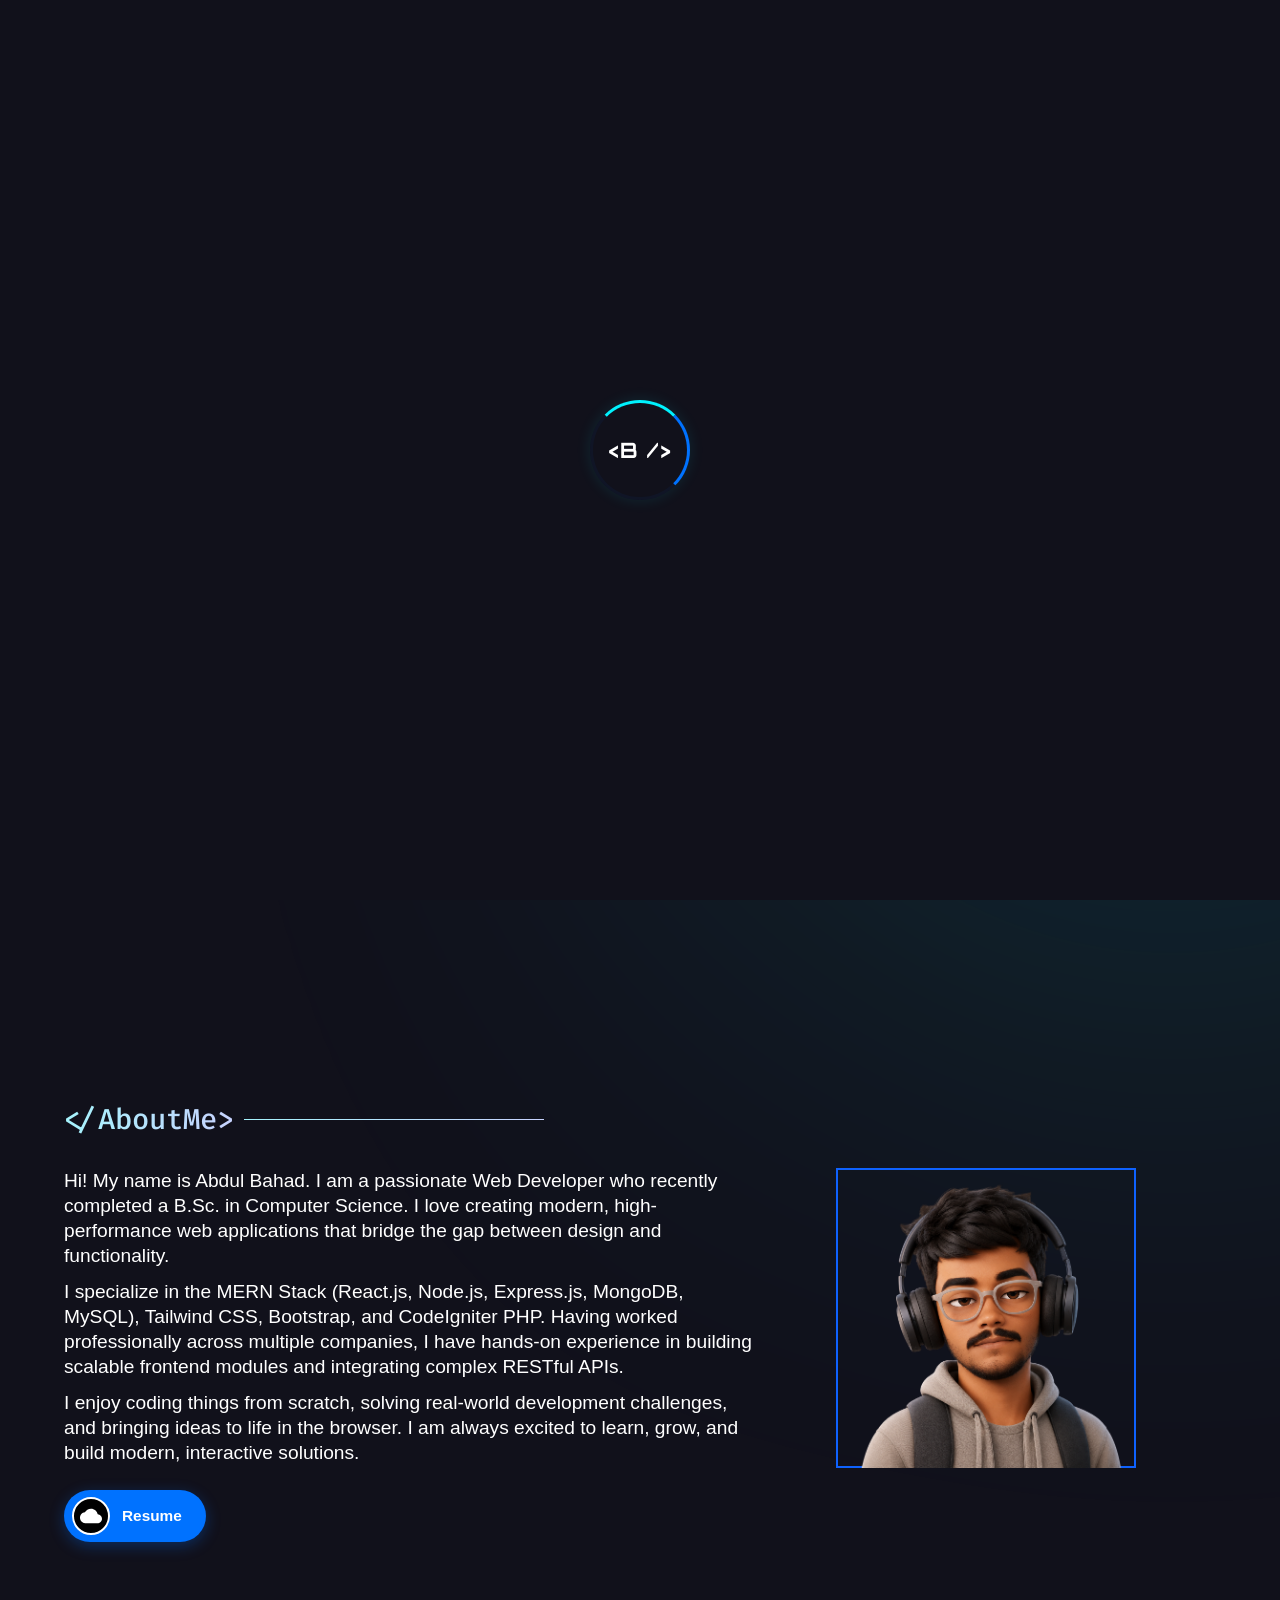
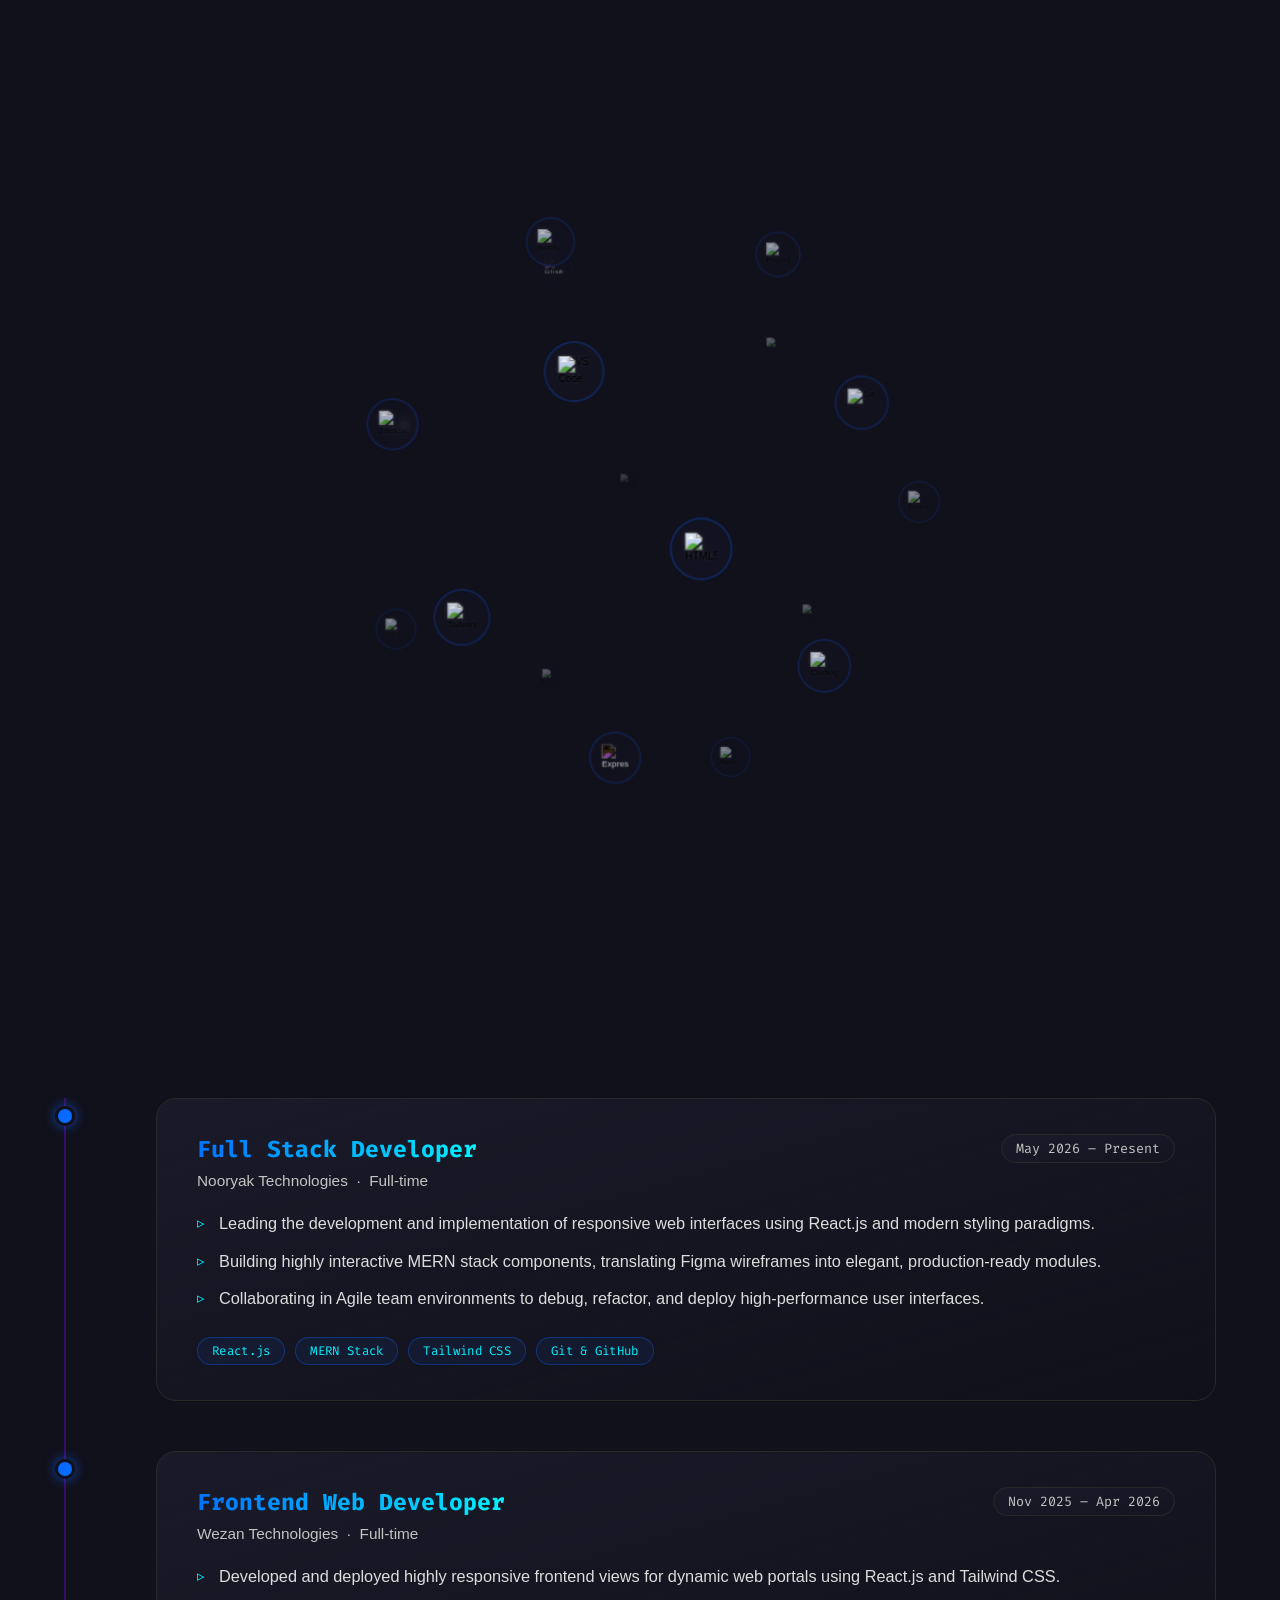
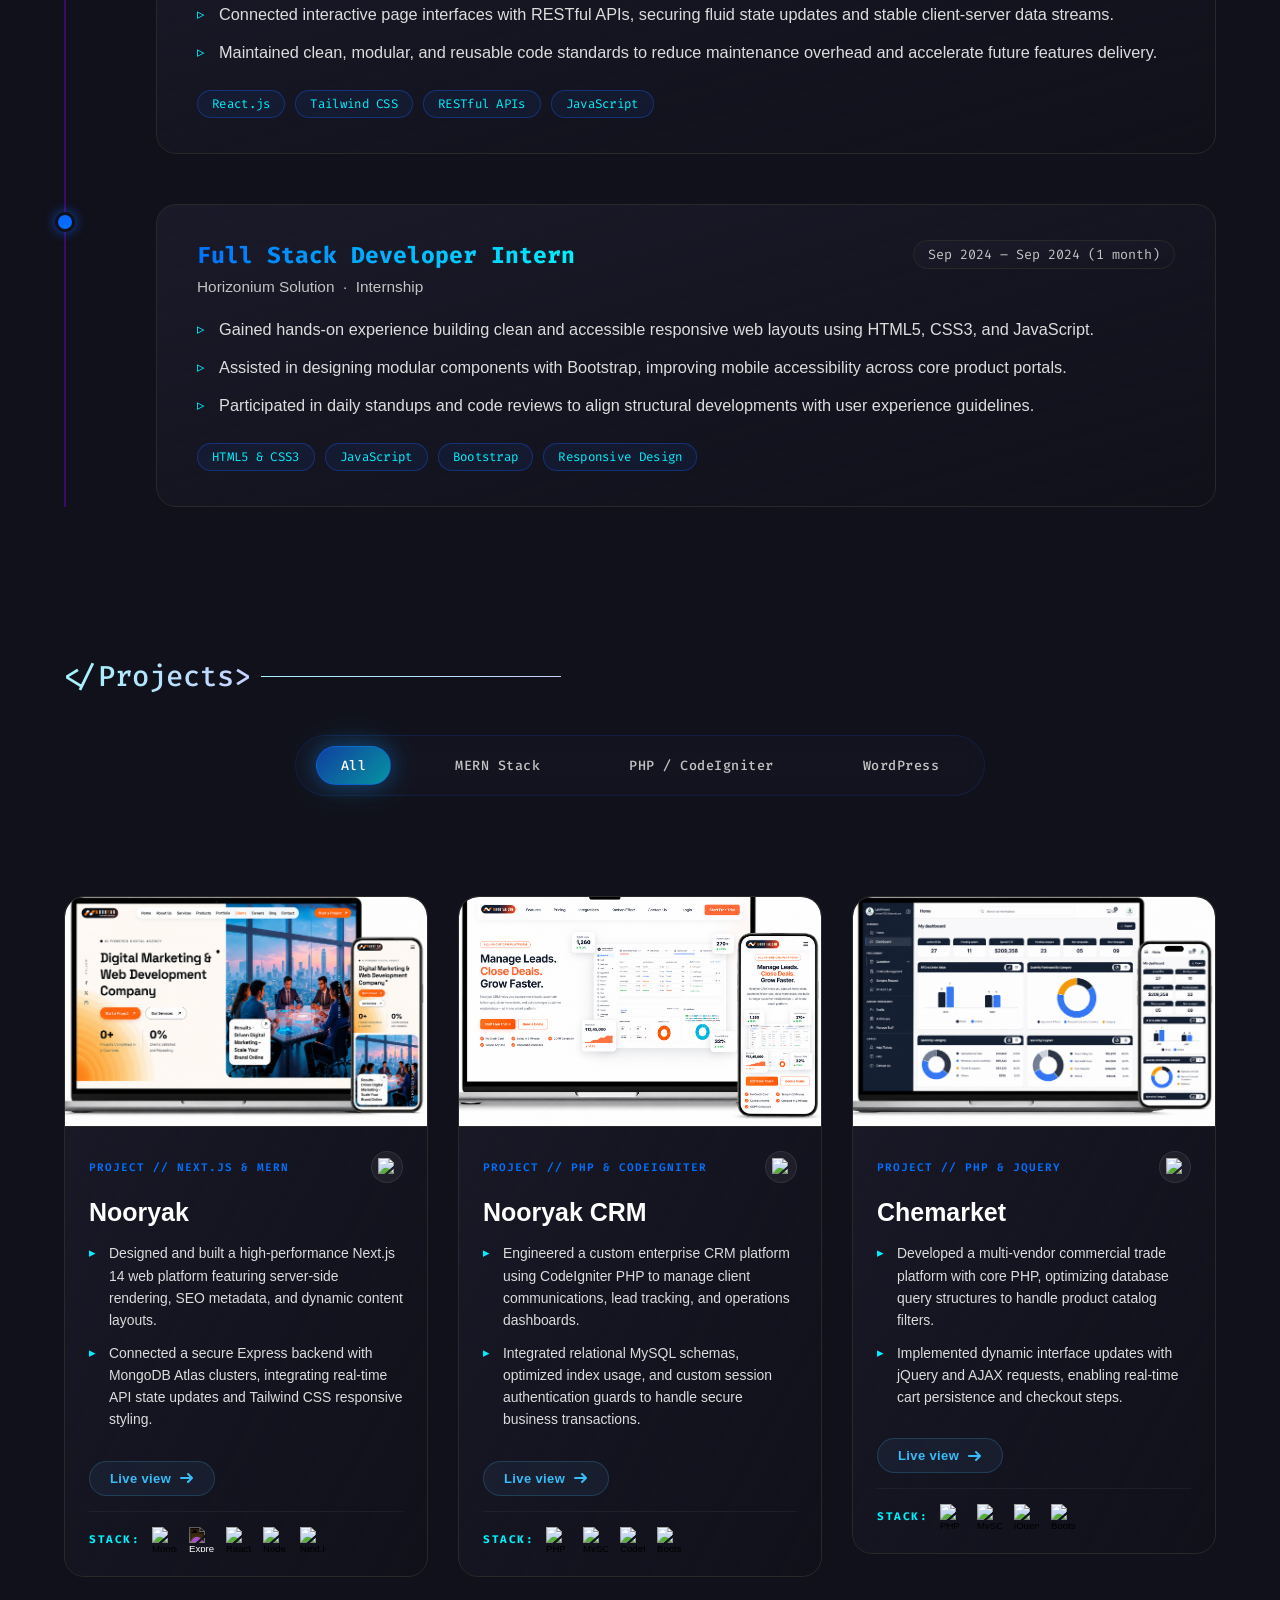
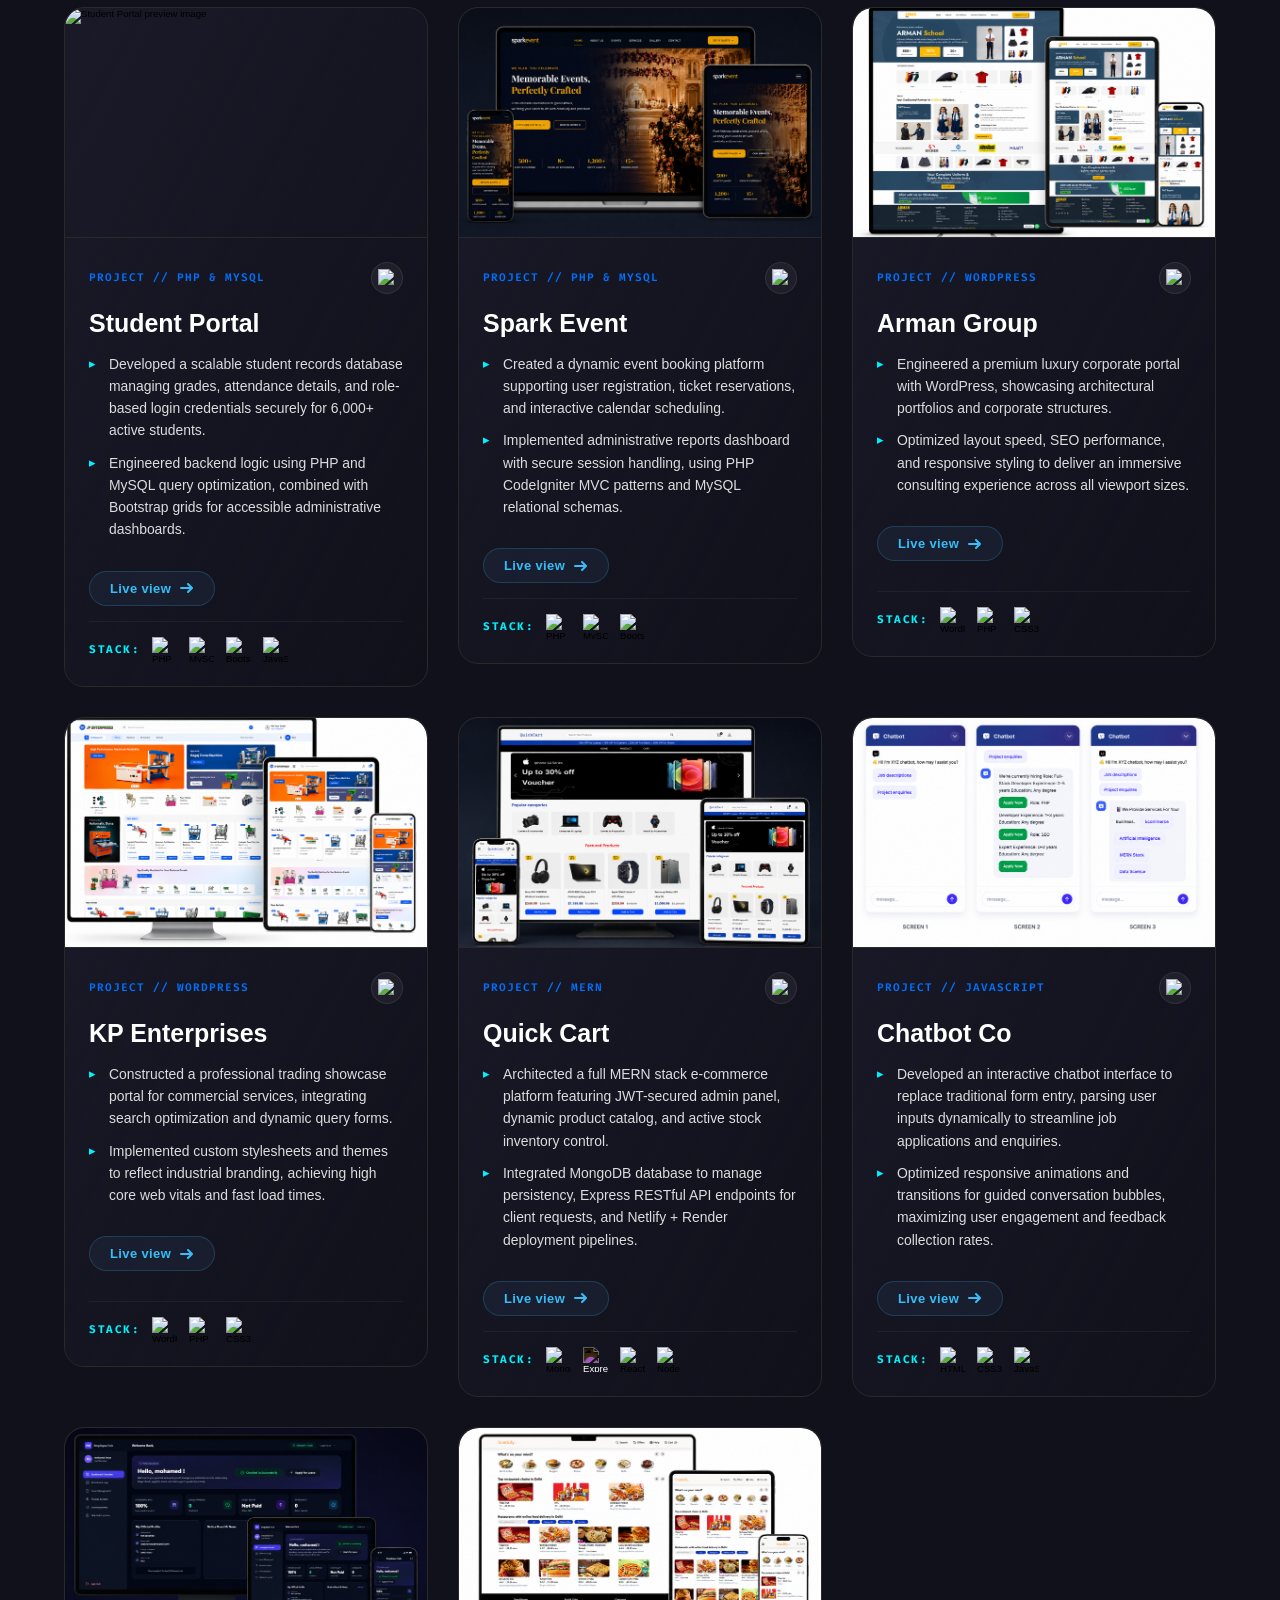
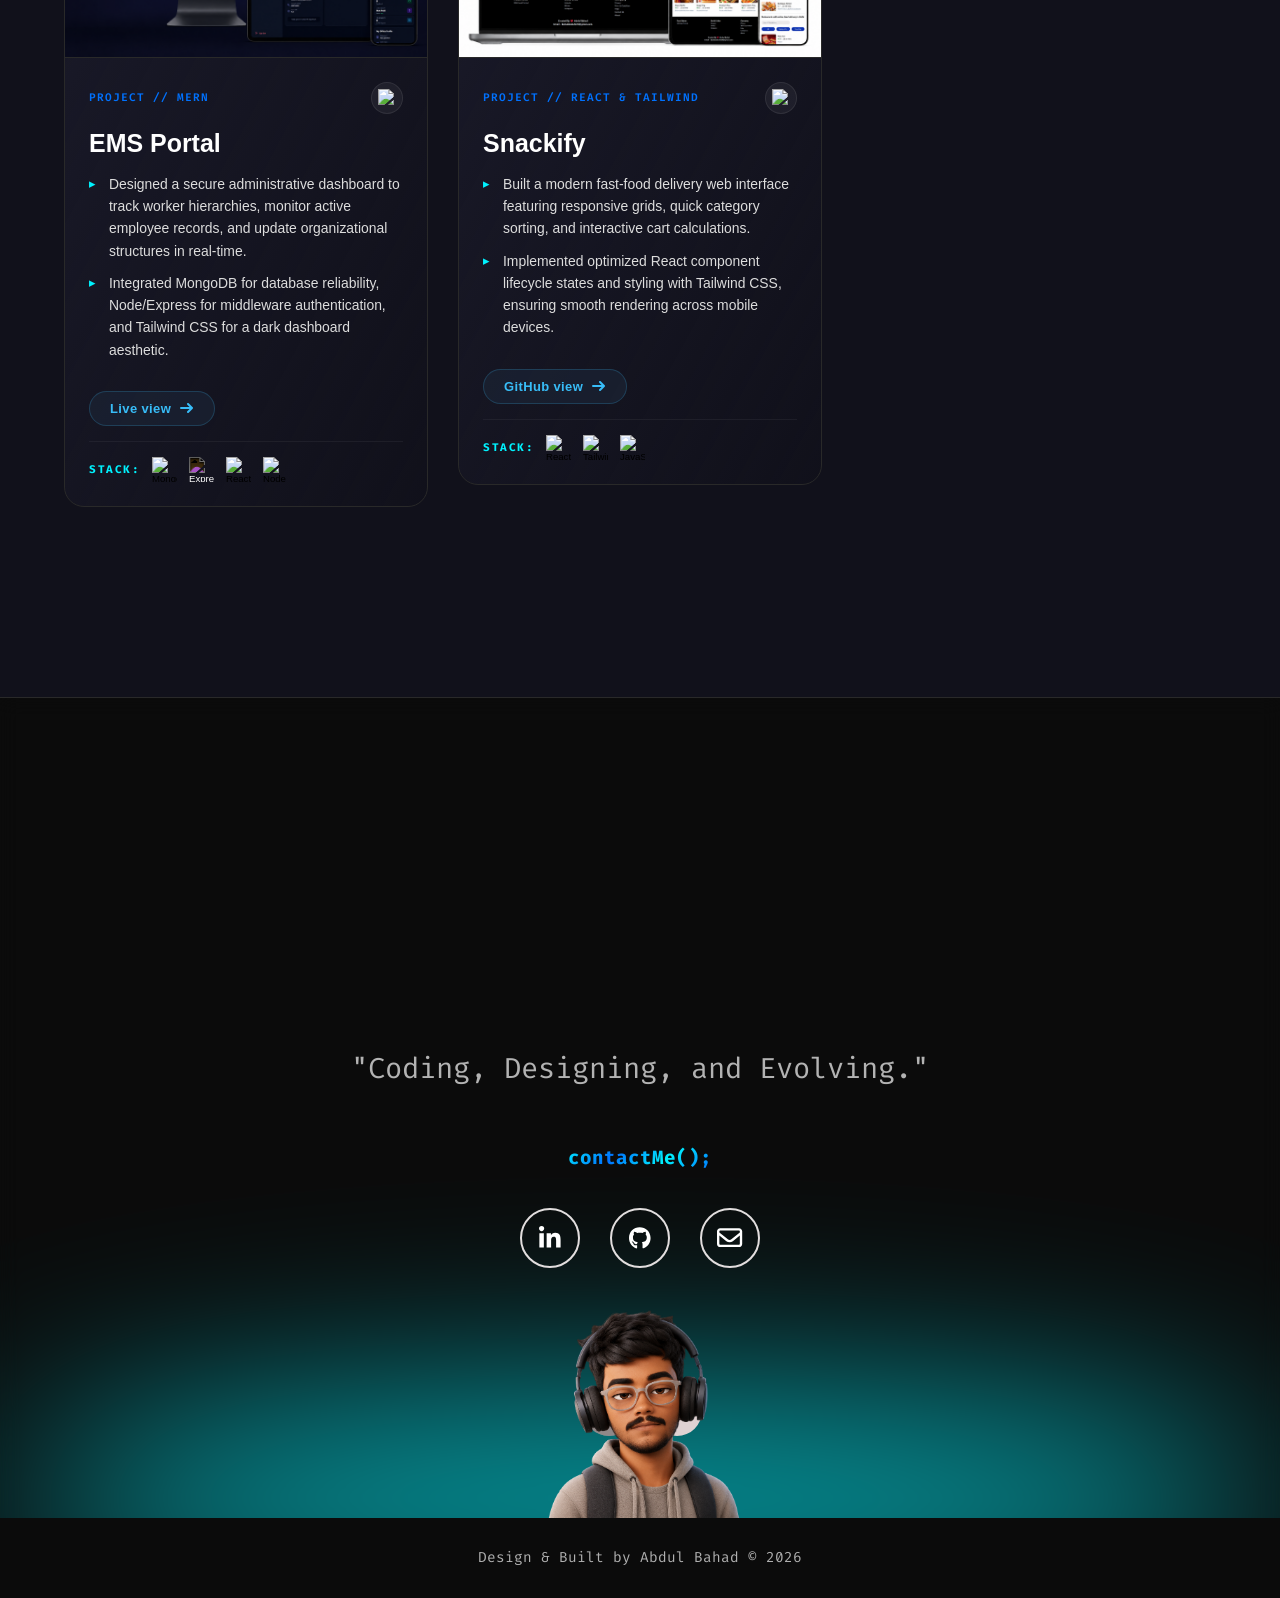
==== commit f2601924: "file uploaded" ====
--- a/index.html
+++ b/index.html
@@ -226,7 +226,7 @@
               in the browser. I am always excited to learn, grow, and build modern, interactive solutions.
             </p>
             <!-- Resume button -->
-            <button class="resume-btn" id="resume-btn" onclick="openURL()">
+            <a href="src/resume/Abdul_Bahad_Resume.pdf" download="Abdul_Bahad_Resume.pdf" class="resume-btn" id="resume-btn">
               <div class="sign">
                 <svg viewBox="0 0 24 24" fill="none" xmlns="http://www.w3.org/2000/svg">
                   <path
@@ -236,7 +236,7 @@
                 </svg>
               </div>
               <span class="text">Resume</span>
-            </button>
+            </a>
           </div>
 
           <div class="dp" data-aos="fade-up">
@@ -987,13 +987,7 @@
     AOS.init();
   </script>
 
-  <script>
-    function openURL() {
-      var url = "https://www.linkedin.com/in/abdul-bahad-4a4461282/?locale=en";
-
-      window.open(url, "_blank");
-    }
-  </script>
+
 
   <script>
     const cursorInner = document.getElementById("cursor-inner");
